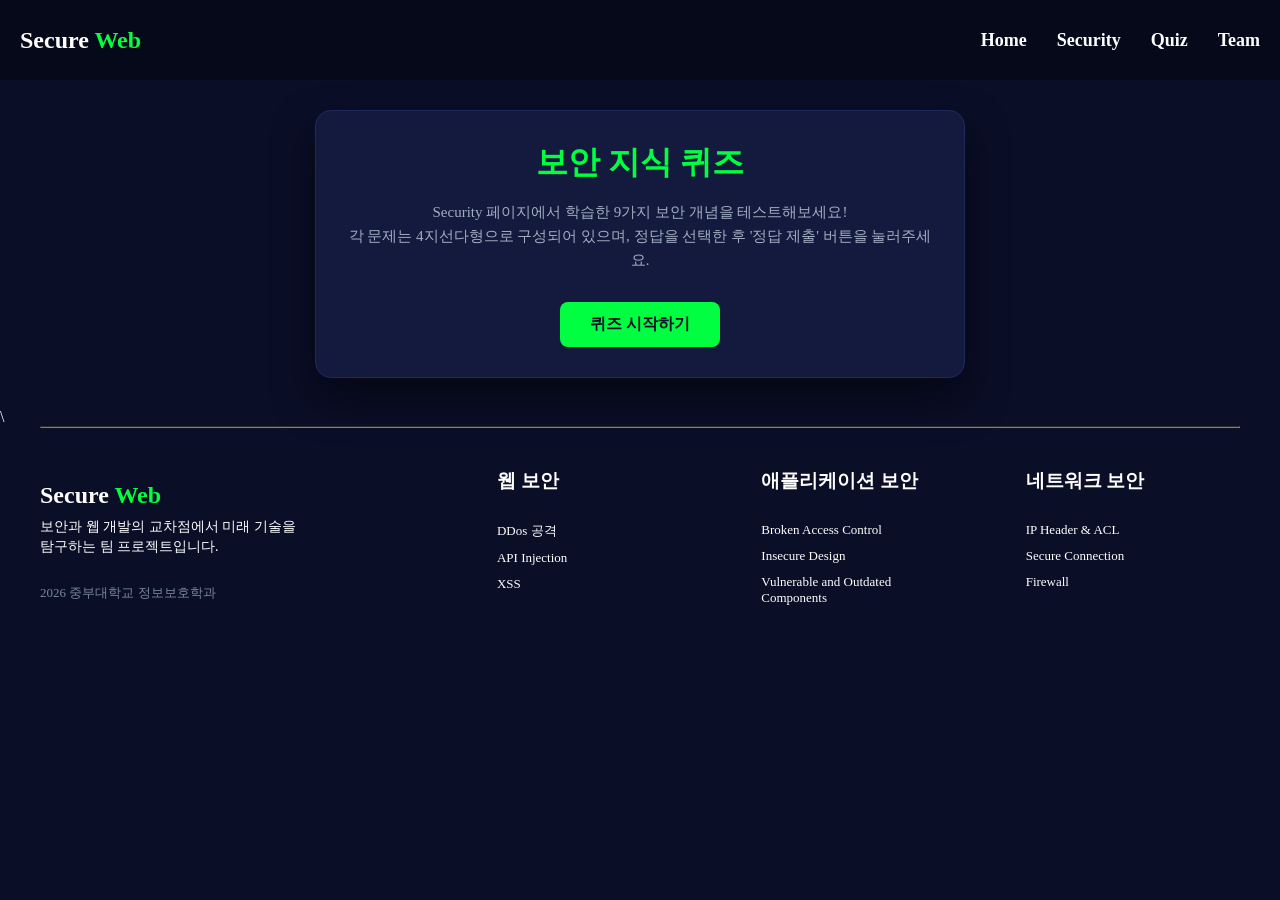
==== quiz.html @ af127404 "Add files via upload" ====
<!doctype html>
<html lang="en">
<head>
    <meta charset="UTF-8" />
    <meta name="viewport" content="width=device-width, initial-scale=1.0" />
    <title>SecureWeb | Quiz</title>
    <link rel="stylesheet" href="style.css" />
    <style>
        /* 퀴즈 본문에 최적화된 다크 테마 보조 서식 */
        .quiz-body-wrapper {
            font-family: 'Segoe UI', Tahoma, Geneva, Verdana, sans-serif;
            color: #FFFFFF;
            display: flex;
            justify-content: center;
            align-items: center;
            padding: 40px 20px;
        }

        .quiz-container {
            background-color: #131A3E;
            width: 100%;
            max-width: 650px;
            border-radius: 16px;
            padding: 30px;
            box-shadow: 0 20px 40px rgba(0, 0, 0, 0.5);
            border: 1px solid #1E295D;
        }

        @media (max-width: 480px) {
            .quiz-container { padding: 20px; }
            .quiz-main-title { font-size: 24px !important; }
            .question-text { font-size: 18px !important; }
            .option-btn { padding: 12px !important; font-size: 14px; }
        }

        .hidden { display: none !important; }

        .quiz-main-title {
            color: #00FF41;
            text-align: center;
            margin-bottom: 15px;
            font-size: 32px;
            font-weight: bold;
        }

        .description {
            text-align: center;
            color: #A0AEC0;
            margin-bottom: 30px;
            line-height: 1.6;
            font-size: 15px;
        }

        .progress-container { margin-bottom: 20px; }
        .status-text {
            display: flex;
            justify-content: space-between;
            color: #A0AEC0;
            font-size: 14px;
            margin-bottom: 8px;
        }

        .progress-bar {
            background-color: #2D3748;
            height: 8px;
            border-radius: 4px;
            overflow: hidden;
        }

        .progress-fill {
            background-color: #00FF41;
            width: 0%;
            height: 100%;
            transition: width 0.3s ease;
        }

        .question-text {
            font-size: 22px;
            margin-bottom: 25px;
            line-height: 1.4;
            color: #FFFFFF;
        }

        .options-grid {
            display: flex;
            flex-direction: column;
            gap: 12px;
            margin-bottom: 25px;
        }

        .option-btn {
            background-color: #1A234D;
            color: #FFFFFF;
            border: 1px solid #2D3748;
            padding: 16px;
            border-radius: 10px;
            text-align: left;
            font-size: 16px;
            cursor: pointer;
            display: flex;
            align-items: center;
            width: 100%;
            transition: all 0.2s;
        }

        .option-btn.selected { border-color: #00FF41; background-color: #1A3A3A; }
        .option-btn.correct { border-color: #2ECC71; background-color: rgba(46, 204, 113, 0.2); color: #2ECC71; font-weight: bold; }
        .option-btn.wrong { border-color: #E74C3C; background-color: rgba(231, 76, 60, 0.2); color: #E74C3C; }

        .feedback-box {
            padding: 15px;
            border-radius: 4px;
            margin-bottom: 20px;
            font-size: 14px;
            line-height: 1.5;
            color: #FFFFFF;
        }

        .action-container {
            display: flex;
            justify-content: flex-end;
        }

        .action-btn {
            background-color: #00FF41;
            color: #0A0E27;
            border: none;
            padding: 12px 30px;
            font-size: 16px;
            font-weight: bold;
            border-radius: 8px;
            cursor: pointer;
        }

        .action-btn:disabled {
            background-color: #4A5568;
            color: #A0AEC0;
            cursor: not-allowed;
        }

        .score-box {
            background-color: #1A234D;
            padding: 30px;
            border-radius: 12px;
            max-width: 320px;
            margin: 25px auto;
            border: 1px solid #1E295D;
            text-align: center;
        }

        .score-num {
            font-size: 48px;
            font-weight: 800;
            color: #FFFFFF;
            margin-bottom: 5px;
        }

        .badge-text {
            display: inline-block;
            margin-top: 15px;
            padding: 6px 16px;
            background-color: #0A0E27;
            border-radius: 20px;
            font-weight: bold;
            border: 1px solid #2D3748;
        }
    </style>
</head>
<body>
    <nav class="navbar">
    <div class="container">
        <button class="more" id="menuBtn" aria-label="메뉴 열기">
        <span></span><span></span><span></span>
        </button>
        <div class="logo">
        <span class="logo-def">Secure </span
        ><span class="logo-high">Web</span>
        </div>
        <ul class="nav">
        <li><a href="index.html">Home</a></li>
        <li><a href="security.html">Security</a></li>
        <li><a href="quiz.html" class="active">Quiz</a></li>
        <li><a href="team.html">Team</a></li>
        </ul>
    </div>
    </nav>
    <div class="mobile-menu" id="mobileMenu">
    <a href="index.html">Home</a>
    <a href="security.html">Security</a>
    <a href="quiz.html">Quiz</a>
    <a href="team.html">Team</a>
    </div>

    <div class="quiz-section-wrapper">
        <div class="quiz-container" style="margin: 30px auto;">
            
            <div id="start-screen">
                <div class="quiz-main-title">보안 지식 퀴즈</div>
                <p class="description">
                    Security 페이지에서 학습한 9가지 보안 개념을 테스트해보세요!<br>
                    각 문제는 4지선다형으로 구성되어 있으며, 정답을 선택한 후 '정답 제출' 버튼을 눌러주세요.<br>
                </p>
                <div style="text-align: center;">
                    <button class="action-btn" id="start-btn">퀴즈 시작하기</button>
                </div>
            </div>

            <div id="quiz-screen" class="hidden">
                <div class="progress-container">
                    <div class="status-text">
                        <span id="question-counter">문제 1 / 9</span>
                        <span id="score-counter">현재 점수: 0점</span>
                    </div>
                    <div class="progress-bar">
                        <div class="progress-fill" id="progress-fill"></div>
                    </div>
                </div>

                <div class="question-text" id="question-text">질문 내용 로딩 중...</div>
                <div class="options-grid" id="options-container"></div>
                <div id="quiz-feedback-area"></div>

                <div class="action-container">
                    <button class="action-btn" id="next-btn" disabled>정답 제출</button>
                </div>
            </div>

            <div id="result-screen" class="hidden">
                <div class="quiz-main-title" style="text-align: center;">테스트 완료!</div>
                <p class="description" style="margin-bottom: 15px; text-align: center;">학습 결과를 확인해보세요.</p>
                
                <div class="score-box">
                    <div style="color: #A0AEC0; font-size: 12px; text-transform: uppercase; letter-spacing: 1px;">정답률</div>
                    <div class="score-num" id="final-percentage">0%</div>
                    <div style="color: #A0AEC0;" id="final-count">(0 / 9 문제 맞춤)</div>
                </div>

                <div style="text-align: center;">
                    <button class="action-btn" id="restart-btn" style="background-color: transparent; border: 2px solid #00FF41; color: #00FF41;">다시 도전하기</button>
                </div>
            </div>
        </div>
    </div>

    <script>
        // 모바일 메뉴 토글
        const menuBtn = document.getElementById('menuBtn');
        const mobileMenu = document.getElementById('mobileMenu');
        if (menuBtn && mobileMenu) {
            menuBtn.onclick = function() {
                if(mobileMenu.style.display === 'flex') {
                    mobileMenu.style.display = 'none';
                } else {
                    mobileMenu.style.display = 'flex';
                }
            };
        }

        // 퀴즈 데이터
        const quizData = [
            {
                question: "1. 여러 대의 좀비 PC를 동원해 특정 서버나 웹사이트에 대량의 트래픽을 한꺼번에 보내 서비스를 마비시키는 공격은?",
                options: ["API Injection", "XSS", "DDoS 공격", "Broken Access Control"],
                answer: 2,
                explanation: "DDoS 공격은 집단적으로 트래픽을 몰아넣어 통로를 가로막고 시스템을 마비시킵니다."
            },
            {
                question: "2. API 엔드포인트를 통해 악의적인 데이터를 주입하여 서버 로직을 조작하거나 데이터베이스를 탈취하는 취약점은?",
                options: ["API Injection", "DDoS 공격", "Insecure Design", "Firewall"],
                answer: 0,
                explanation: "입력값 검증 누락 시 공격자가 데이터를 주입해 로직을 조작하는 취약점입니다."
            },
            {
                question: "3. 웹사이트에 악의적인 스크립트를 삽입하여, 방문한 사용자의 브라우저에서 쿠키 탈취 등을 유도하는 공격은?",
                options: ["DDoS 공격", "XSS", "Broken Access Control", "Firewall"],
                answer: 1,
                explanation: "XSS는 방문자의 브라우저에서 악성 코드가 실행되도록 하는 공격 방식입니다."
            },
            {
                question: "4. 사용자가 주어진 권한을 벗어나 타인의 데이터를 무단으로 열람, 수정, 삭제할 수 있게 되는 보안 취약점은?",
                options: ["Insecure Design", "Vulnerable Components", "Broken Access Control", "Secure Connection"],
                answer: 2,
                explanation: "액세스 제어가 취약하면 무단으로 데이터를 조작할 수 있는 권한 사고가 발생합니다."
            },
            {
                question: "5. 설계 단계에서 보안을 고려하지 않아, 개발 완료 후 코드를 수정해도 보안 취약점을 완벽히 방어하기 어려운 항목은?",
                options: ["Insecure Design", "XSS", "DDoS", "API Injection"],
                answer: 0,
                explanation: "설계 단계의 결함은 구현 단계에서의 수정만으로는 해결하기 어렵습니다."
            },
            {
                question: "6. 불필요한 기능이나 취약한 구버전 소프트웨어를 방치하여 발생하는 보안 위협은?",
                options: ["API Injection", "Vulnerable and Outdated Components", "Firewall", "Access Control"],
                answer: 1,
                explanation: "오래된 컴포넌트는 알려진 취약점이 많으므로 항상 최신화해야 합니다."
            },
            {
                question: "7. IP 주소를 확인하여 허락되지 않은 외부인의 접속을 네트워크 입구에서부터 막는 기술은?",
                options: ["XSS Filter", "Insecure Design", "IP Header & ACL", "TCP Session"],
                answer: 2,
                explanation: "IP 헤더 정보와 ACL 규칙을 통해 비인가 트래픽을 차단합니다."
            },
            {
                question: "8. TCP 연결 과정을 응용하여 진짜 사용자만 서버에 접속할 수 있도록 걸러내는 통로 보호 기술은?",
                options: ["Secure Connection", "API Injection", "Broken Access Control", "DDoS Attack"],
                answer: 0,
                explanation: "가짜 연결 요청을 판별하여 진짜 연결만 수립하도록 돕는 기술입니다."
            },
            {
                question: "9. 외부의 침입으로부터 내부 네트워크를 보호하기 위해 허가된 통신만 통과시키는 전통적인 경계 시스템은?",
                options: ["DDoS Filter", "Firewall", "ACL Node", "API Gateway"],
                answer: 1,
                explanation: "방화벽은 미리 정의된 보안 규칙에 따라 네트워크 트래픽을 제어합니다."
            }
        ];

        let currentIdx = 0;
        let score = 0;
        let selectedAnswer = null;
        let isSubmitted = false;

        const startScreen = document.getElementById('start-screen');
        const quizScreen = document.getElementById('quiz-screen');
        const resultScreen = document.getElementById('result-screen');
        const startBtn = document.getElementById('start-btn');
        const nextBtn = document.getElementById('next-btn');
        const restartBtn = document.getElementById('restart-btn');
        const questionCounter = document.getElementById('question-counter');
        const scoreCounter = document.getElementById('score-counter');
        const progressFill = document.getElementById('progress-fill');
        const questionText = document.getElementById('question-text');
        const optionsContainer = document.getElementById('options-container');
        const feedbackArea = document.getElementById('quiz-feedback-area');
        const finalPercentage = document.getElementById('final-percentage');
        const finalCount = document.getElementById('final-count');
        const badgeText = document.getElementById('badge-text');

        startBtn.onclick = function() { startQuiz(); };
        nextBtn.onclick = function() { handleAction(); };
        restartBtn.onclick = function() { startQuiz(); };

        function startQuiz() {
            currentIdx = 0;
            score = 0;
            selectedAnswer = null;
            isSubmitted = false;
            startScreen.className = 'hidden';
            resultScreen.className = 'hidden';
            quizScreen.className = '';
            showQuestion();
        }

        function showQuestion() {
            selectedAnswer = null;
            isSubmitted = false;
            nextBtn.innerText = "정답 제출";
            nextBtn.disabled = true;
            feedbackArea.innerHTML = "";

            const currentQuiz = quizData[currentIdx];
            questionCounter.innerText = "문제 " + (currentIdx + 1) + " / " + quizData.length;
            scoreCounter.innerText = "현재 점수: " + score + "점";
            progressFill.style.width = (((currentIdx + 1) / quizData.length) * 100) + "%";
            questionText.innerText = currentQuiz.question;

            optionsContainer.innerHTML = '';
            for (let i = 0; i < currentQuiz.options.length; i++) {
                const button = document.createElement('button');
                button.className = 'option-btn';
                // [수정] 보기 번호 제거하고 문항 텍스트만 출력
                button.innerText = currentQuiz.options[i];
                
                button.onmouseover = function() {
                    if (!isSubmitted && selectedAnswer !== i) {
                        button.style.backgroundColor = "#232F66";
                        button.style.borderColor = "#00FF41";
                    }
                };
                button.onmouseout = function() {
                    if (!isSubmitted && selectedAnswer !== i) {
                        button.style.backgroundColor = "#1A234D";
                        button.style.borderColor = "#2D3748";
                    }
                };
                button.onclick = function() { selectOption(i); };
                optionsContainer.appendChild(button);
            }
        }

        function selectOption(idx) {
            if (isSubmitted) return;
            selectedAnswer = idx;
            nextBtn.disabled = false;
            const buttons = optionsContainer.getElementsByTagName('button');
            for (let i = 0; i < buttons.length; i++) {
                if (i === idx) {
                    buttons[i].className = 'option-btn selected';
                } else {
                    buttons[i].className = 'option-btn';
                }
            }
        }

        function handleAction() {
            const currentQuiz = quizData[currentIdx];
            const buttons = optionsContainer.getElementsByTagName('button');

            if (!isSubmitted) {
                isSubmitted = true;
                
                // 버튼 상태: 정답은 초록, 오답은 빨강, 나머지는 비활성화
                for (let i = 0; i < buttons.length; i++) {
                    buttons[i].disabled = true;
                    if (i === currentQuiz.answer) {
                        buttons[i].className = 'option-btn correct';
                    } else if (i === selectedAnswer) {
                        buttons[i].className = 'option-btn wrong';
                    }
                }

                // [교재 정석] 박스 생성 및 스타일링
                const fBox = document.createElement('div');
                fBox.className = 'feedback-box';
                
                const fStrong = document.createElement('strong');
                fStrong.style.display = 'block';
                fStrong.style.marginBottom = '4px';
                
                const fSpan = document.createElement('span');
                let resultMsg = "";

                //정답 로직 판별 및 메시지/색상 제어
                if (selectedAnswer === currentQuiz.answer) {
                    score++;
                    scoreCounter.innerText = "현재 점수: " + score + "점";
                    
                    fStrong.innerText = "✅ 정답입니다!";
                    fStrong.style.color = "#00FF41";
                    fBox.style.backgroundColor = "#064e3b";
                    fBox.style.borderLeft = "4px solid #00FF41";
                    resultMsg = currentQuiz.explanation;
                } else {
                    fStrong.innerText = "❌ 오답입니다!";
                    fStrong.style.color = "#f87171";
                    fBox.style.backgroundColor = "#7f1d1d";
                    fBox.style.borderLeft = "4px solid #f87171";
                    resultMsg = "정답은 [" + currentQuiz.options[currentQuiz.answer] + "] 입니다. " + currentQuiz.explanation;
                }

                const textNode = document.createTextNode(resultMsg);
                fSpan.appendChild(textNode);
                fBox.appendChild(fStrong);
                fBox.appendChild(fSpan);
                feedbackArea.appendChild(fBox);

                if (currentIdx + 1 === quizData.length) {
                    nextBtn.innerText = "결과 보기";
                } else {
                    nextBtn.innerText = "다음 문제";
                }
            } else {
                currentIdx++;
                if (currentIdx < quizData.length) {
                    showQuestion();
                } else {
                    showResult();
                }
            }
        }

        function showResult() {
            quizScreen.className = 'hidden';
            resultScreen.className = '';
            const pct = Math.round((score / quizData.length) * 100);
            finalPercentage.innerText = pct + "%";
            finalCount.innerText = "(" + score + " / " + quizData.length + " 문제 맞춤)";
        }
    </script>
</body>
</html>
\

    <div class="bottom">
    <hr />
    <div class="bottom-content">
        <div class="bottom-left">
        <div class="bottom-title">
            <h2>Secure <span class="bottom-high">Web</span></h2>
        </div>
        <div class="bottom-ex">
            <p>
            보안과 웹 개발의 교차점에서 미래 기술을<br />탐구하는 팀
            프로젝트입니다.
            </p>
        </div>
        <br />
        <div class="bottom-secure">2026 중부대학교 정보보호학과</div>
        </div>
        <div class="bottom-topics">
        <div class="bottom-web">
            <h3>웹 보안</h3>
            <br />
            <ul>
            <li>DDos 공격</li>
            <li>API Injection</li>
            <li>XSS</li>
            </ul>
        </div>
        <div class="bottom-app">
            <h3>애플리케이션 보안</h3>
            <br />
            <ul>
            <li>Broken Access Control</li>
            <li>Insecure Design</li>
            <li>Vulnerable and Outdated Components</li>
            </ul>
        </div>
        <div class="bottom-network">
            <h3>네트워크 보안</h3>
            <br />
            <ul>
            <li>IP Header & ACL</li>
            <li>Secure Connection</li>
            <li>Firewall</li>
            </ul>
        </div>
        </div>
    </div>
    </div>
---- style.css ----
* {
  margin: 0;
  padding: 0;
  box-sizing: border-box;
}

body {
  color: white;
  background-color: #0a0e27;
  padding-top: 80px;
}

.navbar {
  color: white;
  background-color: #06091a;
  height: 80px;
  position: fixed;
  top: 0;
  left: 0;
  right: 0;
  z-index: 999;
}

.container {
  padding: 0 20px;
  display: flex;
  justify-content: space-between;
  align-items: center;
  height: 100%;
  position: relative;
}

.logo {
  font-size: x-large;
  font-weight: bold;
}

.logo-def {
  color: white;
}

.logo-high {
  color: #03ff40;
}

ul {
  list-style-type: none;
}

.nav {
  display: flex;
  flex-direction: row;
  gap: 30px;
  align-items: center;
}

.nav > li > a {
  color: white;
  text-decoration: none;
  font-size: 18px;
  font-weight: bold;
}

.nav > li > a:hover {
  text-decoration: underline;
  color: #03ff40;
}

.more {
  display: none;
  flex-direction: column;
  gap: 5px;
  cursor: pointer;
  background: none;
  border: none;
  padding: 10px;
}

.more > span {
  display: block;
  width: 25px;
  height: 2px;
  background-color: white;
  border-radius: 3px;
}

.mobile-menu {
  display: none;
  position: fixed;
  top: 80px;
  left: 0;
  right: 0;
  background-color: #06091a;
  flex-direction: column;
  z-index: 998;
  border-top: 1px solid #1a2040;
  overflow: hidden;
  max-height: 0;
  transition: max-height 0.35s ease;
}

.mobile-menu.open {
  max-height: 200px;
}

.mobile-menu a {
  display: block;
  color: white;
  text-decoration: none;
  font-size: 18px;
  font-weight: bold;
  padding: 16px 24px;
  border-bottom: 1px solid #1a2040;
  transition:
    color 0.2s,
    background 0.2s;
}

.mobile-menu a:hover {
  color: #03ff40;
  background: #0d1230;
}

.top {
  width: 100%;
  height: 100px;
}

.content {
  display: flex;
  flex-direction: row;
}

.left {
  width: 60%;
  min-height: 580px;
  display: flex;
  align-items: center;
}

.left-content {
  width: 100%;
  margin: 60px 60px 60px 80px;
}

.title {
  display: flex;
  align-items: center;
}

.title > h1 {
  font-size: 80px;
  line-height: 1.15;
}

.title-def {
  color: white;
}

.title-high {
  color: #03ff40;
}

.ex {
  margin-top: 40px;
}

.ex > p {
  color: white;
  font-size: larger;
  line-height: 1.7;
}

.right {
  width: 40%;
  display: flex;
  justify-content: center;
  align-items: center;
  min-height: 500px;
}

.right-image {
  width: 400px;
  height: 400px;
  display: flex;
  justify-content: center;
  align-items: center;
}

.right-image > img {
  width: 100%;
}

.bottom {
  width: 100%;
}

.bottom > hr {
  width: calc(100% - 80px);
  margin: 0 40px;
  border-color: gray;
}

.bottom-content {
  padding: 20px 0;
  display: flex;
  flex-direction: row;
  justify-content: space-between;
  align-items: center;
}

.bottom-left {
  display: flex;
  flex-direction: column;
  margin: 0 40px;
  width: 400px;
}

.bottom-title h2 {
  color: white;
}

.bottom-high {
  color: #03ff40;
}

.bottom-ex > p {
  color: white;
  margin: 8px 0 0;
  line-height: 1.4;
  font-size: 14px;
}

.bottom-secure {
  margin-top: 10px;
  color: lightslategray;
  font-size: 13px;
}

.bottom-topics {
  display: flex;
  flex-direction: row;
  gap: 40px;
  margin-right: 50px;
}

.bottom-topics > div {
  flex: 1;
  margin: 20px;
}

.bottom-topics h3 {
  color: white;
}

.bottom-web > ul > li,
.bottom-app > ul > li,
.bottom-network > ul > li {
  color: white;
  margin: 10px 0;
  font-size: 13px;
}

/* 팀원 소개 섹션 */
.team-intro-section {
  width: 100%;
  padding: 80px 0;
  text-align: center;
}

/* 우리 팀을 소개합니다 제목 (간격 수정됨) */
.team-title {
  margin-bottom: 60px; /* 제목과 카드 사이 넉넉한 간격 */
  font-size: 2.5rem;
  color: #ffffff;
  text-shadow: 0 0 20px rgba(3, 255, 64, 0.3);
}

/* 팀 카드 그리드 */
.team-grid {
  display: flex;
  justify-content: center;
  gap: 40px;
  flex-wrap: wrap;
  max-width: 1200px;
  margin: 0 auto;
}

/* 개별 카드 디자인 */
.team-card {
  width: 320px;
  padding: 40px 20px;
  background: rgba(255, 255, 255, 0.05);
  border: 1px solid rgba(255, 255, 255, 0.1);
  border-radius: 20px;
  transition: all 0.4s cubic-bezier(0.175, 0.885, 0.32, 1.275);
  text-align: center;
}

/* 프로필 이미지 원형 글로우 */
.team-profile-glow {
  width: 150px;
  height: 150px;
  margin: 0 auto 25px;
  border-radius: 50%;
  border: 3px solid #03ff40;
  box-shadow: 0 0 20px rgba(3, 255, 64, 0.4);
  overflow: hidden;
}

.team-profile-glow img {
  width: 100%;
  height: 100%;
  object-fit: cover;
}

.team-name {
  font-size: 1.5rem;
  margin-bottom: 8px;
  transition: 0.3s;
}

.team-role {
  color: #03ff40;
  font-weight: bold;
  margin-bottom: 5px;
  transition: 0.3s;
}

.team-univ {
  color: #cccccc;
  font-size: 14px;
  margin-bottom: 20px;
  transition: 0.3s;
}

/* 이미지 링크 버튼 영역 */
.team-links {
  display: flex;
  justify-content: center;
  gap: 20px;
  margin-top: 10px;
}

.icon-btn img {
  width: 35px;
  height: 35px;
  object-fit: contain;
  transition: all 0.3s ease;
  filter: drop-shadow(0 0 2px rgba(3, 255, 64, 0.2));
}

/* 아이콘 버튼 호버 효과 */
.icon-btn:hover img {
  transform: translateY(-5px) scale(1.1);
  filter: drop-shadow(0 0 10px rgba(3, 255, 64, 0.9));
}

/* 카드 전체 호버 효과 */
.team-card:hover {
  background-color: white !important;
  transform: translateY(-15px);
  box-shadow: 0 10px 30px rgba(0, 0, 0, 0.5);
}

.team-card:hover .team-name,
.team-card:hover .team-univ {
  color: #1a1a1a !important;
}

.team-card:hover .team-role {
  color: #02c031 !important;
}

.box-container {
  display: flex;
  flex-wrap: wrap;
  max-width: 1600px;
  width: 100%;
  gap: 40px;
  margin: 80px auto;
  padding: 0 40px;
  justify-content: center;
}

.box {
  width: 400px;
  min-height: 50px;
  height: auto;
  font-size: 14px;
  border-radius: 12px;
  background-color: black;
  padding: 40px 30px 20px 30px;
  display: flex;
  flex-direction: column;
  gap: 10px;
  align-items: center;
  overflow: visible;
}

.desc {
  display: none;
  margin: 0;
  color: grey;
}

p {
  color: grey;
  font-size: 18px;
}

.box a {
  color: white;
}

.toggle {
  color: #eaff00;
  font-size: 14px;
  cursor: pointer;
}

.category-tag1 {
  margin-left: auto;
  margin-right: -10px;
  color: #03ff40;
  font-size: 15px;
  background-color: #1a2e1a;
  padding: 4px 10px;
  border-radius: 20px;
  margin-top: -15px;
}

.category-tag2 {
  margin-left: auto;
  margin-right: -10px;
  color: #038eff;
  font-size: 15px;
  background-color: #1a1a2e;
  padding: 4px 10px;
  border-radius: 20px;
  margin-top: -15px;
}

.category-tag3 {
  margin-left: auto;
  margin-right: -10px;
  color: #ff0303;
  font-size: 15px;
  background-color: #2e1a1a;
  padding: 4px 10px;
  border-radius: 20px;
  margin-top: -15px;
}

.box-top {
  display: flex;
  justify-content: space-between;
  align-items: center;
  width: 100%;
}

.box p {
  margin-top: 25px;
  margin-bottom: 20px;
}

@media (max-width: 768px) {
  body {
    width: 100%;
    height: auto;
    padding-top: 80px;
  }

  .navbar > .container > .logo {
    position: absolute;
    left: 50%;
    transform: translateX(-50%);
  }

  .nav {
    display: none;
  }

  .more {
    display: flex;
  }

  .mobile-menu {
    display: flex;
  }

  .top {
    display: none;
  }

  .content {
    flex-direction: column;
  }

  .left {
    width: 100%;
    min-height: auto;
    order: 2;
  }

  .left-content {
    width: 100%;
    margin: 20px 20px 40px;
  }

  .title {
    justify-content: center;
    text-align: center;
  }

  .title > h1 {
    font-size: 60px;
    text-align: center;
    width: 100%;
    line-height: 1.25;
  }

  .ex > p {
    text-align: center;
    line-height: 1.5;
  }

  .right {
    width: 100%;
    order: 1;
    min-height: auto;
    overflow: hidden;
  }

  .right-image {
    width: auto;
    overflow: hidden;
    mask-image: linear-gradient(
      to bottom,
      transparent 0%,
      black 15%,
      black 80%,
      transparent 100%
    );
    -webkit-mask-image: linear-gradient(
      to bottom,
      transparent 0%,
      black 15%,
      black 80%,
      transparent 100%
    );
    display: block;
    transform: scale(1.5);
    transform-origin: center top;
  }

  .right-image > img {
    width: 100%;
    display: block;
  }

  .bottom {
    width: 100%;
    display: block;
  }

  .bottom > hr {
    width: calc(100% - 40px);
    margin: 0 20px;
  }

  .bottom-topics {
    display: none;
  }

  .bottom-left {
    width: calc(100% - 40px);
    margin: 10px 20px;
  }
  .team-grid {
    flex-direction: column;
    align-items: center;
  }
  .team-title {
    font-size: 2rem;
  }
}

/* 제목 줄바꿈 방지 */
.bottom-topics h3 {
  white-space: nowrap;
}

/* 가운데 박스 공간 확보 */
.bottom-topics > div {
  min-width: 180px;
}




/* <기말고사> 방문 시간 표시 영역 */
.visit-time {
  margin-top: 25px;
}

.visit-time p {
  color: #03ff40;
  font-size: 20px;
  font-weight: bold;
}
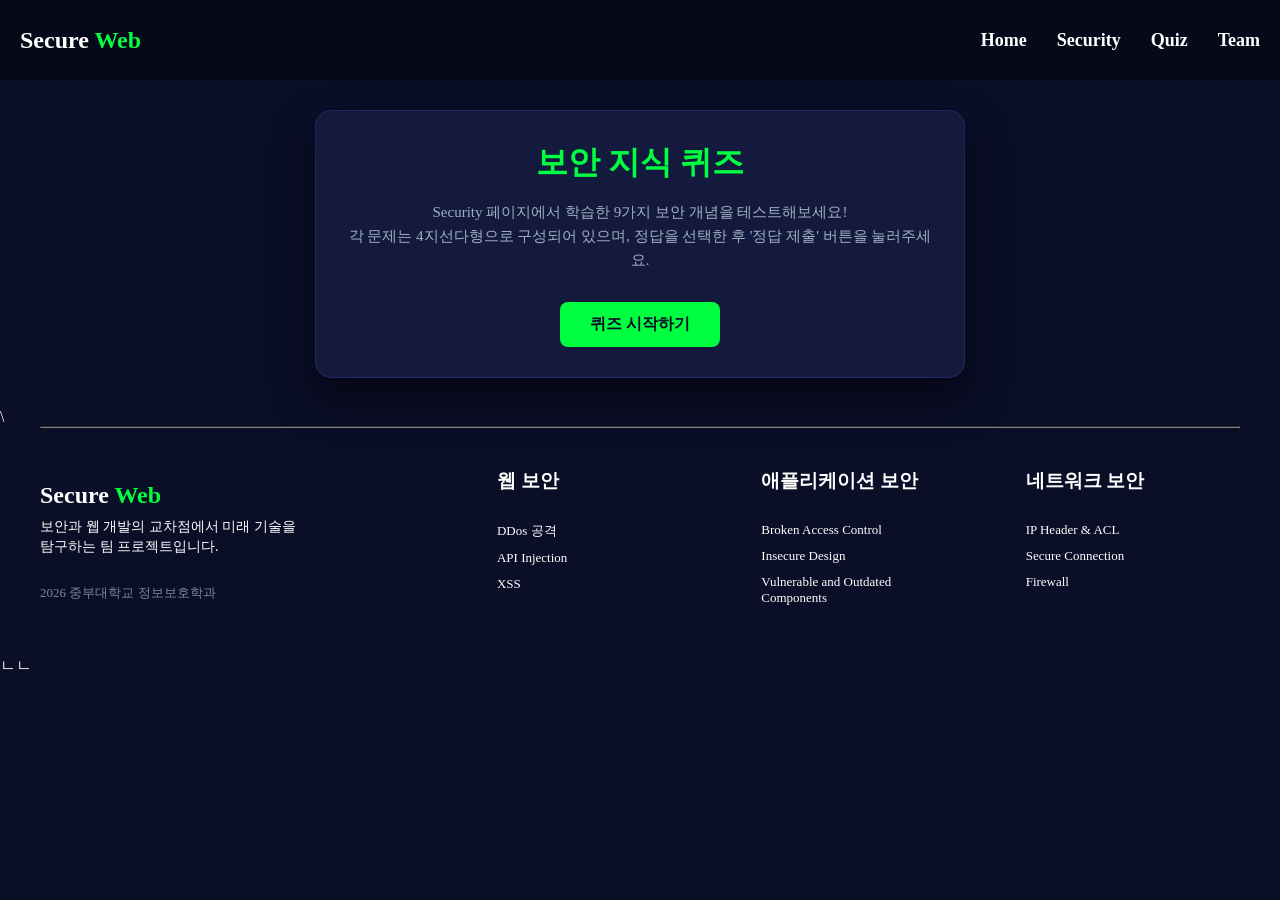
==== commit a9ae448a: "정은의 첫번째 커밋" ====
--- a/quiz.html
+++ b/quiz.html
@@ -1,529 +1,538 @@
-<!doctype html>
-<html lang="en">
-<head>
-    <meta charset="UTF-8" />
-    <meta name="viewport" content="width=device-width, initial-scale=1.0" />
-    <title>SecureWeb | Quiz</title>
-    <link rel="stylesheet" href="style.css" />
-    <style>
-        /* 퀴즈 본문에 최적화된 다크 테마 보조 서식 */
-        .quiz-body-wrapper {
-            font-family: 'Segoe UI', Tahoma, Geneva, Verdana, sans-serif;
-            color: #FFFFFF;
-            display: flex;
-            justify-content: center;
-            align-items: center;
-            padding: 40px 20px;
-        }
-
-        .quiz-container {
-            background-color: #131A3E;
-            width: 100%;
-            max-width: 650px;
-            border-radius: 16px;
-            padding: 30px;
-            box-shadow: 0 20px 40px rgba(0, 0, 0, 0.5);
-            border: 1px solid #1E295D;
-        }
-
-        @media (max-width: 480px) {
-            .quiz-container { padding: 20px; }
-            .quiz-main-title { font-size: 24px !important; }
-            .question-text { font-size: 18px !important; }
-            .option-btn { padding: 12px !important; font-size: 14px; }
-        }
-
-        .hidden { display: none !important; }
-
-        .quiz-main-title {
-            color: #00FF41;
-            text-align: center;
-            margin-bottom: 15px;
-            font-size: 32px;
-            font-weight: bold;
-        }
-
-        .description {
-            text-align: center;
-            color: #A0AEC0;
-            margin-bottom: 30px;
-            line-height: 1.6;
-            font-size: 15px;
-        }
-
-        .progress-container { margin-bottom: 20px; }
-        .status-text {
-            display: flex;
-            justify-content: space-between;
-            color: #A0AEC0;
-            font-size: 14px;
-            margin-bottom: 8px;
-        }
-
-        .progress-bar {
-            background-color: #2D3748;
-            height: 8px;
-            border-radius: 4px;
-            overflow: hidden;
-        }
-
-        .progress-fill {
-            background-color: #00FF41;
-            width: 0%;
-            height: 100%;
-            transition: width 0.3s ease;
-        }
-
-        .question-text {
-            font-size: 22px;
-            margin-bottom: 25px;
-            line-height: 1.4;
-            color: #FFFFFF;
-        }
-
-        .options-grid {
-            display: flex;
-            flex-direction: column;
-            gap: 12px;
-            margin-bottom: 25px;
-        }
-
-        .option-btn {
-            background-color: #1A234D;
-            color: #FFFFFF;
-            border: 1px solid #2D3748;
-            padding: 16px;
-            border-radius: 10px;
-            text-align: left;
-            font-size: 16px;
-            cursor: pointer;
-            display: flex;
-            align-items: center;
-            width: 100%;
-            transition: all 0.2s;
-        }
-
-        .option-btn.selected { border-color: #00FF41; background-color: #1A3A3A; }
-        .option-btn.correct { border-color: #2ECC71; background-color: rgba(46, 204, 113, 0.2); color: #2ECC71; font-weight: bold; }
-        .option-btn.wrong { border-color: #E74C3C; background-color: rgba(231, 76, 60, 0.2); color: #E74C3C; }
-
-        .feedback-box {
-            padding: 15px;
-            border-radius: 4px;
-            margin-bottom: 20px;
-            font-size: 14px;
-            line-height: 1.5;
-            color: #FFFFFF;
-        }
-
-        .action-container {
-            display: flex;
-            justify-content: flex-end;
-        }
-
-        .action-btn {
-            background-color: #00FF41;
-            color: #0A0E27;
-            border: none;
-            padding: 12px 30px;
-            font-size: 16px;
-            font-weight: bold;
-            border-radius: 8px;
-            cursor: pointer;
-        }
-
-        .action-btn:disabled {
-            background-color: #4A5568;
-            color: #A0AEC0;
-            cursor: not-allowed;
-        }
-
-        .score-box {
-            background-color: #1A234D;
-            padding: 30px;
-            border-radius: 12px;
-            max-width: 320px;
-            margin: 25px auto;
-            border: 1px solid #1E295D;
-            text-align: center;
-        }
-
-        .score-num {
-            font-size: 48px;
-            font-weight: 800;
-            color: #FFFFFF;
-            margin-bottom: 5px;
-        }
-
-        .badge-text {
-            display: inline-block;
-            margin-top: 15px;
-            padding: 6px 16px;
-            background-color: #0A0E27;
-            border-radius: 20px;
-            font-weight: bold;
-            border: 1px solid #2D3748;
-        }
-    </style>
-</head>
-<body>
-    <nav class="navbar">
-    <div class="container">
-        <button class="more" id="menuBtn" aria-label="메뉴 열기">
-        <span></span><span></span><span></span>
-        </button>
-        <div class="logo">
-        <span class="logo-def">Secure </span
-        ><span class="logo-high">Web</span>
-        </div>
-        <ul class="nav">
-        <li><a href="index.html">Home</a></li>
-        <li><a href="security.html">Security</a></li>
-        <li><a href="quiz.html" class="active">Quiz</a></li>
-        <li><a href="team.html">Team</a></li>
-        </ul>
-    </div>
-    </nav>
-    <div class="mobile-menu" id="mobileMenu">
-    <a href="index.html">Home</a>
-    <a href="security.html">Security</a>
-    <a href="quiz.html">Quiz</a>
-    <a href="team.html">Team</a>
-    </div>
-
-    <div class="quiz-section-wrapper">
-        <div class="quiz-container" style="margin: 30px auto;">
-            
-            <div id="start-screen">
-                <div class="quiz-main-title">보안 지식 퀴즈</div>
-                <p class="description">
-                    Security 페이지에서 학습한 9가지 보안 개념을 테스트해보세요!<br>
-                    각 문제는 4지선다형으로 구성되어 있으며, 정답을 선택한 후 '정답 제출' 버튼을 눌러주세요.<br>
-                </p>
-                <div style="text-align: center;">
-                    <button class="action-btn" id="start-btn">퀴즈 시작하기</button>
-                </div>
-            </div>
-
-            <div id="quiz-screen" class="hidden">
-                <div class="progress-container">
-                    <div class="status-text">
-                        <span id="question-counter">문제 1 / 9</span>
-                        <span id="score-counter">현재 점수: 0점</span>
-                    </div>
-                    <div class="progress-bar">
-                        <div class="progress-fill" id="progress-fill"></div>
-                    </div>
-                </div>
-
-                <div class="question-text" id="question-text">질문 내용 로딩 중...</div>
-                <div class="options-grid" id="options-container"></div>
-                <div id="quiz-feedback-area"></div>
-
-                <div class="action-container">
-                    <button class="action-btn" id="next-btn" disabled>정답 제출</button>
-                </div>
-            </div>
-
-            <div id="result-screen" class="hidden">
-                <div class="quiz-main-title" style="text-align: center;">테스트 완료!</div>
-                <p class="description" style="margin-bottom: 15px; text-align: center;">학습 결과를 확인해보세요.</p>
-                
-                <div class="score-box">
-                    <div style="color: #A0AEC0; font-size: 12px; text-transform: uppercase; letter-spacing: 1px;">정답률</div>
-                    <div class="score-num" id="final-percentage">0%</div>
-                    <div style="color: #A0AEC0;" id="final-count">(0 / 9 문제 맞춤)</div>
-                </div>
-
-                <div style="text-align: center;">
-                    <button class="action-btn" id="restart-btn" style="background-color: transparent; border: 2px solid #00FF41; color: #00FF41;">다시 도전하기</button>
-                </div>
-            </div>
-        </div>
-    </div>
-
-    <script>
-        // 모바일 메뉴 토글
-        const menuBtn = document.getElementById('menuBtn');
-        const mobileMenu = document.getElementById('mobileMenu');
-        if (menuBtn && mobileMenu) {
-            menuBtn.onclick = function() {
-                if(mobileMenu.style.display === 'flex') {
-                    mobileMenu.style.display = 'none';
-                } else {
-                    mobileMenu.style.display = 'flex';
-                }
-            };
-        }
-
-        // 퀴즈 데이터
-        const quizData = [
-            {
-                question: "1. 여러 대의 좀비 PC를 동원해 특정 서버나 웹사이트에 대량의 트래픽을 한꺼번에 보내 서비스를 마비시키는 공격은?",
-                options: ["API Injection", "XSS", "DDoS 공격", "Broken Access Control"],
-                answer: 2,
-                explanation: "DDoS 공격은 집단적으로 트래픽을 몰아넣어 통로를 가로막고 시스템을 마비시킵니다."
-            },
-            {
-                question: "2. API 엔드포인트를 통해 악의적인 데이터를 주입하여 서버 로직을 조작하거나 데이터베이스를 탈취하는 취약점은?",
-                options: ["API Injection", "DDoS 공격", "Insecure Design", "Firewall"],
-                answer: 0,
-                explanation: "입력값 검증 누락 시 공격자가 데이터를 주입해 로직을 조작하는 취약점입니다."
-            },
-            {
-                question: "3. 웹사이트에 악의적인 스크립트를 삽입하여, 방문한 사용자의 브라우저에서 쿠키 탈취 등을 유도하는 공격은?",
-                options: ["DDoS 공격", "XSS", "Broken Access Control", "Firewall"],
-                answer: 1,
-                explanation: "XSS는 방문자의 브라우저에서 악성 코드가 실행되도록 하는 공격 방식입니다."
-            },
-            {
-                question: "4. 사용자가 주어진 권한을 벗어나 타인의 데이터를 무단으로 열람, 수정, 삭제할 수 있게 되는 보안 취약점은?",
-                options: ["Insecure Design", "Vulnerable Components", "Broken Access Control", "Secure Connection"],
-                answer: 2,
-                explanation: "액세스 제어가 취약하면 무단으로 데이터를 조작할 수 있는 권한 사고가 발생합니다."
-            },
-            {
-                question: "5. 설계 단계에서 보안을 고려하지 않아, 개발 완료 후 코드를 수정해도 보안 취약점을 완벽히 방어하기 어려운 항목은?",
-                options: ["Insecure Design", "XSS", "DDoS", "API Injection"],
-                answer: 0,
-                explanation: "설계 단계의 결함은 구현 단계에서의 수정만으로는 해결하기 어렵습니다."
-            },
-            {
-                question: "6. 불필요한 기능이나 취약한 구버전 소프트웨어를 방치하여 발생하는 보안 위협은?",
-                options: ["API Injection", "Vulnerable and Outdated Components", "Firewall", "Access Control"],
-                answer: 1,
-                explanation: "오래된 컴포넌트는 알려진 취약점이 많으므로 항상 최신화해야 합니다."
-            },
-            {
-                question: "7. IP 주소를 확인하여 허락되지 않은 외부인의 접속을 네트워크 입구에서부터 막는 기술은?",
-                options: ["XSS Filter", "Insecure Design", "IP Header & ACL", "TCP Session"],
-                answer: 2,
-                explanation: "IP 헤더 정보와 ACL 규칙을 통해 비인가 트래픽을 차단합니다."
-            },
-            {
-                question: "8. TCP 연결 과정을 응용하여 진짜 사용자만 서버에 접속할 수 있도록 걸러내는 통로 보호 기술은?",
-                options: ["Secure Connection", "API Injection", "Broken Access Control", "DDoS Attack"],
-                answer: 0,
-                explanation: "가짜 연결 요청을 판별하여 진짜 연결만 수립하도록 돕는 기술입니다."
-            },
-            {
-                question: "9. 외부의 침입으로부터 내부 네트워크를 보호하기 위해 허가된 통신만 통과시키는 전통적인 경계 시스템은?",
-                options: ["DDoS Filter", "Firewall", "ACL Node", "API Gateway"],
-                answer: 1,
-                explanation: "방화벽은 미리 정의된 보안 규칙에 따라 네트워크 트래픽을 제어합니다."
-            }
-        ];
-
-        let currentIdx = 0;
-        let score = 0;
-        let selectedAnswer = null;
-        let isSubmitted = false;
-
-        const startScreen = document.getElementById('start-screen');
-        const quizScreen = document.getElementById('quiz-screen');
-        const resultScreen = document.getElementById('result-screen');
-        const startBtn = document.getElementById('start-btn');
-        const nextBtn = document.getElementById('next-btn');
-        const restartBtn = document.getElementById('restart-btn');
-        const questionCounter = document.getElementById('question-counter');
-        const scoreCounter = document.getElementById('score-counter');
-        const progressFill = document.getElementById('progress-fill');
-        const questionText = document.getElementById('question-text');
-        const optionsContainer = document.getElementById('options-container');
-        const feedbackArea = document.getElementById('quiz-feedback-area');
-        const finalPercentage = document.getElementById('final-percentage');
-        const finalCount = document.getElementById('final-count');
-        const badgeText = document.getElementById('badge-text');
-
-        startBtn.onclick = function() { startQuiz(); };
-        nextBtn.onclick = function() { handleAction(); };
-        restartBtn.onclick = function() { startQuiz(); };
-
-        function startQuiz() {
-            currentIdx = 0;
-            score = 0;
-            selectedAnswer = null;
-            isSubmitted = false;
-            startScreen.className = 'hidden';
-            resultScreen.className = 'hidden';
-            quizScreen.className = '';
-            showQuestion();
-        }
-
-        function showQuestion() {
-            selectedAnswer = null;
-            isSubmitted = false;
-            nextBtn.innerText = "정답 제출";
-            nextBtn.disabled = true;
-            feedbackArea.innerHTML = "";
-
-            const currentQuiz = quizData[currentIdx];
-            questionCounter.innerText = "문제 " + (currentIdx + 1) + " / " + quizData.length;
-            scoreCounter.innerText = "현재 점수: " + score + "점";
-            progressFill.style.width = (((currentIdx + 1) / quizData.length) * 100) + "%";
-            questionText.innerText = currentQuiz.question;
-
-            optionsContainer.innerHTML = '';
-            for (let i = 0; i < currentQuiz.options.length; i++) {
-                const button = document.createElement('button');
-                button.className = 'option-btn';
-                // [수정] 보기 번호 제거하고 문항 텍스트만 출력
-                button.innerText = currentQuiz.options[i];
-                
-                button.onmouseover = function() {
-                    if (!isSubmitted && selectedAnswer !== i) {
-                        button.style.backgroundColor = "#232F66";
-                        button.style.borderColor = "#00FF41";
-                    }
-                };
-                button.onmouseout = function() {
-                    if (!isSubmitted && selectedAnswer !== i) {
-                        button.style.backgroundColor = "#1A234D";
-                        button.style.borderColor = "#2D3748";
-                    }
-                };
-                button.onclick = function() { selectOption(i); };
-                optionsContainer.appendChild(button);
-            }
-        }
-
-        function selectOption(idx) {
-            if (isSubmitted) return;
-            selectedAnswer = idx;
-            nextBtn.disabled = false;
-            const buttons = optionsContainer.getElementsByTagName('button');
-            for (let i = 0; i < buttons.length; i++) {
-                if (i === idx) {
-                    buttons[i].className = 'option-btn selected';
-                } else {
-                    buttons[i].className = 'option-btn';
-                }
-            }
-        }
-
-        function handleAction() {
-            const currentQuiz = quizData[currentIdx];
-            const buttons = optionsContainer.getElementsByTagName('button');
-
-            if (!isSubmitted) {
-                isSubmitted = true;
-                
-                // 버튼 상태: 정답은 초록, 오답은 빨강, 나머지는 비활성화
-                for (let i = 0; i < buttons.length; i++) {
-                    buttons[i].disabled = true;
-                    if (i === currentQuiz.answer) {
-                        buttons[i].className = 'option-btn correct';
-                    } else if (i === selectedAnswer) {
-                        buttons[i].className = 'option-btn wrong';
-                    }
-                }
-
-                // [교재 정석] 박스 생성 및 스타일링
-                const fBox = document.createElement('div');
-                fBox.className = 'feedback-box';
-                
-                const fStrong = document.createElement('strong');
-                fStrong.style.display = 'block';
-                fStrong.style.marginBottom = '4px';
-                
-                const fSpan = document.createElement('span');
-                let resultMsg = "";
-
-                //정답 로직 판별 및 메시지/색상 제어
-                if (selectedAnswer === currentQuiz.answer) {
-                    score++;
-                    scoreCounter.innerText = "현재 점수: " + score + "점";
-                    
-                    fStrong.innerText = "✅ 정답입니다!";
-                    fStrong.style.color = "#00FF41";
-                    fBox.style.backgroundColor = "#064e3b";
-                    fBox.style.borderLeft = "4px solid #00FF41";
-                    resultMsg = currentQuiz.explanation;
-                } else {
-                    fStrong.innerText = "❌ 오답입니다!";
-                    fStrong.style.color = "#f87171";
-                    fBox.style.backgroundColor = "#7f1d1d";
-                    fBox.style.borderLeft = "4px solid #f87171";
-                    resultMsg = "정답은 [" + currentQuiz.options[currentQuiz.answer] + "] 입니다. " + currentQuiz.explanation;
-                }
-
-                const textNode = document.createTextNode(resultMsg);
-                fSpan.appendChild(textNode);
-                fBox.appendChild(fStrong);
-                fBox.appendChild(fSpan);
-                feedbackArea.appendChild(fBox);
-
-                if (currentIdx + 1 === quizData.length) {
-                    nextBtn.innerText = "결과 보기";
-                } else {
-                    nextBtn.innerText = "다음 문제";
-                }
-            } else {
-                currentIdx++;
-                if (currentIdx < quizData.length) {
-                    showQuestion();
-                } else {
-                    showResult();
-                }
-            }
-        }
-
-        function showResult() {
-            quizScreen.className = 'hidden';
-            resultScreen.className = '';
-            const pct = Math.round((score / quizData.length) * 100);
-            finalPercentage.innerText = pct + "%";
-            finalCount.innerText = "(" + score + " / " + quizData.length + " 문제 맞춤)";
-        }
-    </script>
-</body>
-</html>
-\
-
-    <div class="bottom">
-    <hr />
-    <div class="bottom-content">
-        <div class="bottom-left">
-        <div class="bottom-title">
-            <h2>Secure <span class="bottom-high">Web</span></h2>
-        </div>
-        <div class="bottom-ex">
-            <p>
-            보안과 웹 개발의 교차점에서 미래 기술을<br />탐구하는 팀
-            프로젝트입니다.
-            </p>
-        </div>
-        <br />
-        <div class="bottom-secure">2026 중부대학교 정보보호학과</div>
-        </div>
-        <div class="bottom-topics">
-        <div class="bottom-web">
-            <h3>웹 보안</h3>
-            <br />
-            <ul>
-            <li>DDos 공격</li>
-            <li>API Injection</li>
-            <li>XSS</li>
-            </ul>
-        </div>
-        <div class="bottom-app">
-            <h3>애플리케이션 보안</h3>
-            <br />
-            <ul>
-            <li>Broken Access Control</li>
-            <li>Insecure Design</li>
-            <li>Vulnerable and Outdated Components</li>
-            </ul>
-        </div>
-        <div class="bottom-network">
-            <h3>네트워크 보안</h3>
-            <br />
-            <ul>
-            <li>IP Header & ACL</li>
-            <li>Secure Connection</li>
-            <li>Firewall</li>
-            </ul>
-        </div>
-        </div>
-    </div>
-    </div>+<!doctype html>
+<html lang="en">
+  <head>
+    <meta charset="UTF-8" />
+    <meta name="viewport" content="width=device-width, initial-scale=1.0" />
+    <title>SecureWeb | Quiz</title>
+    <link rel="stylesheet" href="style.css" />
+    <style>
+        /* 퀴즈 본문에 최적화된 다크 테마 보조 서식 */
+        .quiz-body-wrapper {
+            font-family: 'Segoe UI', Tahoma, Geneva, Verdana, sans-serif;
+            color: #FFFFFF;
+            display: flex;
+            justify-content: center;
+            align-items: center;
+            padding: 40px 20px;
+        }
+
+        .quiz-container {
+            background-color: #131A3E;
+            width: 100%;
+            max-width: 650px;
+            border-radius: 16px;
+            padding: 30px;
+            box-shadow: 0 20px 40px rgba(0, 0, 0, 0.5);
+            border: 1px solid #1E295D;
+        }
+
+        @media (max-width: 480px) {
+            .quiz-container { padding: 20px; }
+            .quiz-main-title { font-size: 24px !important; }
+            .question-text { font-size: 18px !important; }
+            .option-btn { padding: 12px !important; font-size: 14px; }
+        }
+
+        .hidden { display: none !important; }
+
+        .quiz-main-title {
+            color: #00FF41;
+            text-align: center;
+            margin-bottom: 15px;
+            font-size: 32px;
+            font-weight: bold;
+        }
+
+        .description {
+            text-align: center;
+            color: #A0AEC0;
+            margin-bottom: 30px;
+            line-height: 1.6;
+            font-size: 15px;
+        }
+
+        .progress-container { margin-bottom: 20px; }
+        .status-text {
+            display: flex;
+            justify-content: space-between;
+            color: #A0AEC0;
+            font-size: 14px;
+            margin-bottom: 8px;
+        }
+
+        .progress-bar {
+            background-color: #2D3748;
+            height: 8px;
+            border-radius: 4px;
+            overflow: hidden;
+        }
+
+        .progress-fill {
+            background-color: #00FF41;
+            width: 0%;
+            height: 100%;
+            transition: width 0.3s ease;
+        }
+
+        .question-text {
+            font-size: 22px;
+            margin-bottom: 25px;
+            line-height: 1.4;
+            color: #FFFFFF;
+        }
+
+        .options-grid {
+            display: flex;
+            flex-direction: column;
+            gap: 12px;
+            margin-bottom: 25px;
+        }
+
+        .option-btn {
+            background-color: #1A234D;
+            color: #FFFFFF;
+            border: 1px solid #2D3748;
+            padding: 16px;
+            border-radius: 10px;
+            text-align: left;
+            font-size: 16px;
+            cursor: pointer;
+            display: flex;
+            align-items: center;
+            width: 100%;
+            transition: all 0.2s;
+        }
+
+        .option-btn.selected { border-color: #00FF41; background-color: #1A3A3A; }
+        .option-btn.correct { border-color: #2ECC71; background-color: rgba(46, 204, 113, 0.2); color: #2ECC71; font-weight: bold; }
+        .option-btn.wrong { border-color: #E74C3C; background-color: rgba(231, 76, 60, 0.2); color: #E74C3C; }
+
+        .feedback-box {
+            padding: 15px;
+            border-radius: 4px;
+            margin-bottom: 20px;
+            font-size: 14px;
+            line-height: 1.5;
+            color: #FFFFFF;
+        }
+
+        .action-container {
+            display: flex;
+            justify-content: flex-end;
+        }
+
+        .action-btn {
+            background-color: #00FF41;
+            color: #0A0E27;
+            border: none;
+            padding: 12px 30px;
+            font-size: 16px;
+            font-weight: bold;
+            border-radius: 8px;
+            cursor: pointer;
+        }
+
+        .action-btn:disabled {
+            background-color: #4A5568;
+            color: #A0AEC0;
+            cursor: not-allowed;
+        }
+
+        .score-box {
+            background-color: #1A234D;
+            padding: 30px;
+            border-radius: 12px;
+            max-width: 320px;
+            margin: 25px auto;
+            border: 1px solid #1E295D;
+            text-align: center;
+        }
+
+        .score-num {
+            font-size: 48px;
+            font-weight: 800;
+            color: #FFFFFF;
+            margin-bottom: 5px;
+        }
+
+        .badge-text {
+            display: inline-block;
+            margin-top: 15px;
+            padding: 6px 16px;
+            background-color: #0A0E27;
+            border-radius: 20px;
+            font-weight: bold;
+            border: 1px solid #2D3748;
+        }
+    </style>
+  </head>
+  <body>
+    <nav class="navbar">
+      <div class="container">
+        <button class="more" id="menuBtn" aria-label="메뉴 열기">
+          <span></span><span></span><span></span>
+        </button>
+        <div class="logo">
+          <span class="logo-def">Secure </span
+          ><span class="logo-high">Web</span>
+        </div>
+        <ul class="nav">
+          <li><a href="index.html">Home</a></li>
+          <li><a href="security.html">Security</a></li>
+          <li><a href="quiz.html" class="active">Quiz</a></li>
+          <li><a href="team.html">Team</a></li>
+        </ul>
+      </div>
+    </nav>
+    <div class="mobile-menu" id="mobileMenu">
+      <a href="index.html">Home</a>
+      <a href="security.html">Security</a>
+      <a href="quiz.html">Quiz</a>
+      <a href="team.html">Team</a>
+    </div>
+
+    <div class="quiz-section-wrapper">
+        <div class="quiz-container" style="margin: 30px auto;">
+            
+            <div id="start-screen">
+                <div class="quiz-main-title">보안 지식 퀴즈</div>
+                <p class="description">
+                    Security 페이지에서 학습한 9가지 보안 개념을 테스트해보세요!<br>
+                    각 문제는 4지선다형으로 구성되어 있으며, 정답을 선택한 후 '정답 제출' 버튼을 눌러주세요.<br>
+                </p>
+                <div style="text-align: center;">
+                    <button class="action-btn" id="start-btn">퀴즈 시작하기</button>
+                </div>
+            </div>
+
+            <div id="quiz-screen" class="hidden">
+                <div class="progress-container">
+                    <div class="status-text">
+                        <span id="question-counter">문제 1 / 9</span>
+                        <span id="score-counter">현재 점수: 0점</span>
+                    </div>
+                    <div class="progress-bar">
+                        <div class="progress-fill" id="progress-fill"></div>
+                    </div>
+                </div>
+
+                <div class="question-text" id="question-text">질문 내용 로딩 중...</div>
+                <div class="options-grid" id="options-container"></div>
+                <div id="quiz-feedback-area"></div>
+
+                <div class="action-container">
+                    <button class="action-btn" id="next-btn" disabled>정답 제출</button>
+                </div>
+            </div>
+
+            <div id="result-screen" class="hidden">
+                <div class="quiz-main-title" style="text-align: center;">테스트 완료!</div>
+                <p class="description" style="margin-bottom: 15px; text-align: center;">학습 결과를 확인해보세요.</p>
+                
+                <div class="score-box">
+                    <div style="color: #A0AEC0; font-size: 12px; text-transform: uppercase; letter-spacing: 1px;">최종 점수</div>
+                    <div class="score-num" id="final-percentage">0%</div>
+                    <div style="color: #A0AEC0;" id="final-count">(0 / 9 문제 맞춤)</div>
+                    <div class="badge-text" id="badge-text">등급: -</div>
+                </div>
+
+                <div style="text-align: center;">
+                    <button class="action-btn" id="restart-btn" style="background-color: transparent; border: 2px solid #00FF41; color: #00FF41;">다시 도전하기</button>
+                </div>
+            </div>
+        </div>
+    </div>
+
+    <script>
+        // 모바일 메뉴 토글
+        const menuBtn = document.getElementById('menuBtn');
+        const mobileMenu = document.getElementById('mobileMenu');
+        if (menuBtn && mobileMenu) {
+            menuBtn.onclick = function() {
+                if(mobileMenu.style.display === 'flex') {
+                    mobileMenu.style.display = 'none';
+                } else {
+                    mobileMenu.style.display = 'flex';
+                }
+            };
+        }
+
+        // 퀴즈 데이터
+        const quizData = [
+            {
+                question: "1. 여러 대의 좀비 PC를 동원해 특정 서버나 웹사이트에 대량의 트래픽을 한꺼번에 보내 서비스를 마비시키는 공격은?",
+                options: ["API Injection", "XSS", "DDoS", "Broken Access Control"],
+                answer: 2,
+                explanation: "DDoS 공격은 집단적으로 트래픽을 몰아넣어 통로를 가로막고 시스템을 마비시킵니다."
+            },
+            {
+                question: "2. API 엔드포인트를 통해 악의적인 데이터를 주입하여 서버 로직을 조작하거나 데이터베이스를 탈취하는 취약점은?",
+                options: ["API Injection", "DDoS", "Insecure Design", "Firewall"],
+                answer: 0,
+                explanation: "입력값 검증 누락 시 공격자가 데이터를 주입해 로직을 조작하는 취약점입니다."
+            },
+            {
+                question: "3. 웹사이트에 악의적인 스크립트를 삽입하여, 방문한 사용자의 브라우저에서 쿠키 탈취 등을 유도하는 공격은?",
+                options: ["DDoS", "XSS", "Broken Access Control", "Firewall"],
+                answer: 1,
+                explanation: "XSS는 방문자의 브라우저에서 악성 코드가 실행되도록 하는 공격 방식입니다."
+            },
+            {
+                question: "4. 사용자가 주어진 권한을 벗어나 타인의 데이터를 무단으로 열람, 수정, 삭제할 수 있게 되는 보안 취약점은?",
+                options: ["Insecure Design", "Vulnerable Components", "Broken Access Control", "Secure Connection"],
+                answer: 2,
+                explanation: "액세스 제어가 취약하면 무단으로 데이터를 조작할 수 있는 권한 사고가 발생합니다."
+            },
+            {
+                question: "5. 설계 단계에서 보안을 고려하지 않아, 개발 완료 후 코드를 수정해도 보안 취약점을 완벽히 방어하기 어려운 항목은?",
+                options: ["Insecure Design", "XSS", "DDoS", "API Injection"],
+                answer: 0,
+                explanation: "설계 단계의 결함은 구현 단계에서의 수정만으로는 해결하기 어렵습니다."
+            },
+            {
+                question: "6. 불필요한 기능이나 취약한 구버전 소프트웨어를 방치하여 발생하는 보안 위협은?",
+                options: ["API Injection", "Vulnerable and Outdated Components", "Firewall", "Access Control"],
+                answer: 1,
+                explanation: "오래된 컴포넌트는 알려진 취약점이 많으므로 항상 최신화해야 합니다."
+            },
+            {
+                question: "7. IP 주소를 확인하여 허락되지 않은 외부인의 접속을 네트워크 입구에서부터 막는 기술은?",
+                options: ["XSS Filter", "Insecure Design", "IP Header & ACL", "TCP Session"],
+                answer: 2,
+                explanation: "IP 헤더 정보와 ACL 규칙을 통해 비인가 트래픽을 차단합니다."
+            },
+            {
+                question: "8. TCP 연결 과정을 응용하여 진짜 사용자만 서버에 접속할 수 있도록 걸러내는 통로 보호 기술은?",
+                options: ["Secure Connection", "API Injection", "Broken Access Control", "DDoS Attack"],
+                answer: 0,
+                explanation: "가짜 연결 요청을 판별하여 진짜 연결만 수립하도록 돕는 기술입니다."
+            },
+            {
+                question: "9. 외부의 침입으로부터 내부 네트워크를 보호하기 위해 허가된 통신만 통과시키는 전통적인 경계 시스템은?",
+                options: ["DDoS Filter", "Firewall", "ACL Node", "API Gateway"],
+                answer: 1,
+                explanation: "방화벽은 미리 정의된 보안 규칙에 따라 네트워크 트래픽을 제어합니다."
+            }
+        ];
+
+        let currentIdx = 0;
+        let score = 0;
+        let selectedAnswer = null;
+        let isSubmitted = false;
+
+        const startScreen = document.getElementById('start-screen');
+        const quizScreen = document.getElementById('quiz-screen');
+        const resultScreen = document.getElementById('result-screen');
+        const startBtn = document.getElementById('start-btn');
+        const nextBtn = document.getElementById('next-btn');
+        const restartBtn = document.getElementById('restart-btn');
+        const questionCounter = document.getElementById('question-counter');
+        const scoreCounter = document.getElementById('score-counter');
+        const progressFill = document.getElementById('progress-fill');
+        const questionText = document.getElementById('question-text');
+        const optionsContainer = document.getElementById('options-container');
+        const feedbackArea = document.getElementById('quiz-feedback-area');
+        const finalPercentage = document.getElementById('final-percentage');
+        const finalCount = document.getElementById('final-count');
+        const badgeText = document.getElementById('badge-text');
+
+        startBtn.onclick = function() { startQuiz(); };
+        nextBtn.onclick = function() { handleAction(); };
+        restartBtn.onclick = function() { startQuiz(); };
+
+        function startQuiz() {
+            currentIdx = 0;
+            score = 0;
+            selectedAnswer = null;
+            isSubmitted = false;
+            startScreen.className = 'hidden';
+            resultScreen.className = 'hidden';
+            quizScreen.className = '';
+            showQuestion();
+        }
+
+        function showQuestion() {
+            selectedAnswer = null;
+            isSubmitted = false;
+            nextBtn.innerText = "정답 제출";
+            nextBtn.disabled = true;
+            feedbackArea.innerHTML = "";
+
+            const currentQuiz = quizData[currentIdx];
+            questionCounter.innerText = "문제 " + (currentIdx + 1) + " / " + quizData.length;
+            scoreCounter.innerText = "현재 점수: " + score + "점";
+            progressFill.style.width = (((currentIdx + 1) / quizData.length) * 100) + "%";
+            questionText.innerText = currentQuiz.question;
+
+            optionsContainer.innerHTML = '';
+            for (let i = 0; i < currentQuiz.options.length; i++) {
+                const button = document.createElement('button');
+                button.className = 'option-btn';
+                // [수정] 보기 번호 제거하고 문항 텍스트만 출력
+                button.innerText = currentQuiz.options[i];
+                
+                button.onmouseover = function() {
+                    if (!isSubmitted && selectedAnswer !== i) {
+                        button.style.backgroundColor = "#232F66";
+                        button.style.borderColor = "#00FF41";
+                    }
+                };
+                button.onmouseout = function() {
+                    if (!isSubmitted && selectedAnswer !== i) {
+                        button.style.backgroundColor = "#1A234D";
+                        button.style.borderColor = "#2D3748";
+                    }
+                };
+                button.onclick = function() { selectOption(i); };
+                optionsContainer.appendChild(button);
+            }
+        }
+
+        function selectOption(idx) {
+            if (isSubmitted) return;
+            selectedAnswer = idx;
+            nextBtn.disabled = false;
+            const buttons = optionsContainer.getElementsByTagName('button');
+            for (let i = 0; i < buttons.length; i++) {
+                if (i === idx) {
+                    buttons[i].className = 'option-btn selected';
+                } else {
+                    buttons[i].className = 'option-btn';
+                }
+            }
+        }
+
+        function handleAction() {
+            const currentQuiz = quizData[currentIdx];
+            const buttons = optionsContainer.getElementsByTagName('button');
+
+            if (!isSubmitted) {
+                isSubmitted = true;
+                
+                // 버튼 상태: 정답은 초록, 오답은 빨강, 나머지는 비활성화
+                for (let i = 0; i < buttons.length; i++) {
+                    buttons[i].disabled = true;
+                    if (i === currentQuiz.answer) {
+                        buttons[i].className = 'option-btn correct';
+                    } else if (i === selectedAnswer) {
+                        buttons[i].className = 'option-btn wrong';
+                    }
+                }
+
+                // [교재 정석] 박스 생성 및 스타일링
+                const fBox = document.createElement('div');
+                fBox.className = 'feedback-box';
+                
+                const fStrong = document.createElement('strong');
+                fStrong.style.display = 'block';
+                fStrong.style.marginBottom = '4px';
+                
+                const fSpan = document.createElement('span');
+                let resultMsg = "";
+
+                //정답 로직 판별 및 메시지/색상 제어
+                if (selectedAnswer === currentQuiz.answer) {
+                    score++;
+                    scoreCounter.innerText = "현재 점수: " + score + "점";
+                    
+                    fStrong.innerText = "✅ 정답입니다!";
+                    fStrong.style.color = "#00FF41";
+                    fBox.style.backgroundColor = "#064e3b";
+                    fBox.style.borderLeft = "4px solid #00FF41";
+                    resultMsg = currentQuiz.explanation;
+                } else {
+                    fStrong.innerText = "❌ 오답입니다!";
+                    fStrong.style.color = "#f87171";
+                    fBox.style.backgroundColor = "#7f1d1d";
+                    fBox.style.borderLeft = "4px solid #f87171";
+                    resultMsg = "정답은 [" + currentQuiz.options[currentQuiz.answer] + "] 입니다. " + currentQuiz.explanation;
+                }
+
+                const textNode = document.createTextNode(resultMsg);
+                fSpan.appendChild(textNode);
+                fBox.appendChild(fStrong);
+                fBox.appendChild(fSpan);
+                feedbackArea.appendChild(fBox);
+
+                if (currentIdx + 1 === quizData.length) {
+                    nextBtn.innerText = "결과 보기";
+                } else {
+                    nextBtn.innerText = "다음 문제";
+                }
+            } else {
+                currentIdx++;
+                if (currentIdx < quizData.length) {
+                    showQuestion();
+                } else {
+                    showResult();
+                }
+            }
+        }
+
+        function showResult() {
+            quizScreen.className = 'hidden';
+            resultScreen.className = '';
+            const pct = Math.round((score / quizData.length) * 100);
+            finalPercentage.innerText = pct + "%";
+            finalCount.innerText = "(" + score + " / " + quizData.length + " 문제 맞춤)";
+            let bName = "";
+            let bColor = "";
+            if (pct === 100) { bName = "보안"; bColor = "#00FF41"; }
+            else if (pct >= 80) { bName = "우수"; bColor = "#3182CE"; }
+            else if (pct >= 60) { bName = "기초"; bColor = "#DD6B20"; }
+            else { bName = "다시 배우기"; bColor = "#E53E3E"; }
+            badgeText.innerHTML = "등급: <span style='color: " + bColor + ";'>" + bName + "</span>";
+        }
+    </script>
+  </body>
+</html>
+\
+
+    <div class="bottom">
+      <hr />
+      <div class="bottom-content">
+        <div class="bottom-left">
+          <div class="bottom-title">
+            <h2>Secure <span class="bottom-high">Web</span></h2>
+          </div>
+          <div class="bottom-ex">
+            <p>
+              보안과 웹 개발의 교차점에서 미래 기술을<br />탐구하는 팀
+              프로젝트입니다.
+            </p>
+          </div>
+          <br />
+          <div class="bottom-secure">2026 중부대학교 정보보호학과</div>
+        </div>
+        <div class="bottom-topics">
+          <div class="bottom-web">
+            <h3>웹 보안</h3>
+            <br />
+            <ul>
+              <li>DDos 공격</li>
+              <li>API Injection</li>
+              <li>XSS</li>
+            </ul>
+          </div>
+          <div class="bottom-app">
+            <h3>애플리케이션 보안</h3>
+            <br />
+            <ul>
+              <li>Broken Access Control</li>
+              <li>Insecure Design</li>
+              <li>Vulnerable and Outdated Components</li>
+            </ul>
+          </div>
+          <div class="bottom-network">
+            <h3>네트워크 보안</h3>
+            <br />
+            <ul>
+              <li>IP Header & ACL</li>
+              <li>Secure Connection</li>
+              <li>Firewall</li>
+            </ul>
+          </div>
+        </div>
+      </div>
+    </div>
+ㄴㄴ
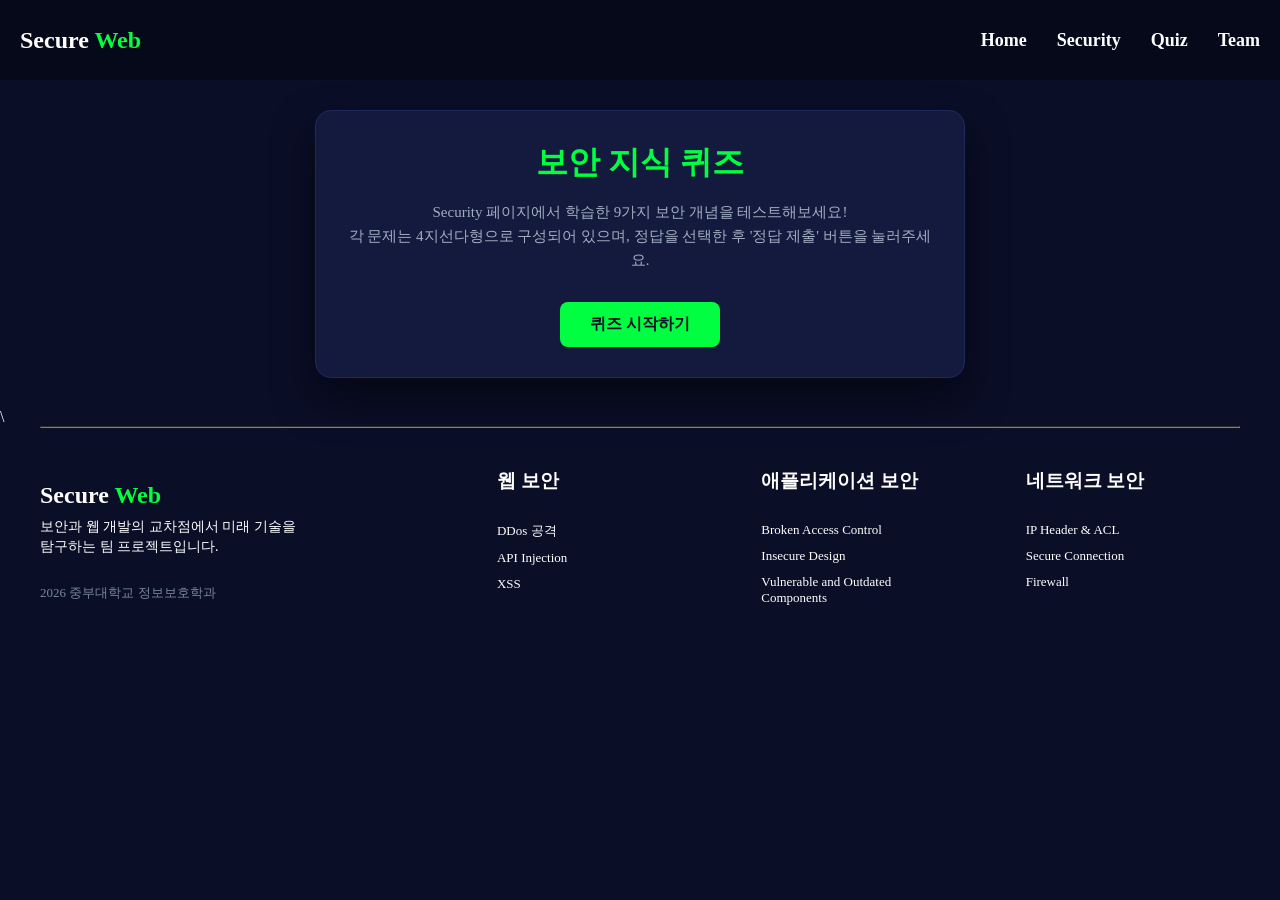
==== commit 28686d6f: "delete script" ====
--- a/quiz.html
+++ b/quiz.html
@@ -1,538 +1,297 @@
-<!doctype html>
-<html lang="en">
-  <head>
-    <meta charset="UTF-8" />
-    <meta name="viewport" content="width=device-width, initial-scale=1.0" />
-    <title>SecureWeb | Quiz</title>
-    <link rel="stylesheet" href="style.css" />
-    <style>
-        /* 퀴즈 본문에 최적화된 다크 테마 보조 서식 */
-        .quiz-body-wrapper {
-            font-family: 'Segoe UI', Tahoma, Geneva, Verdana, sans-serif;
-            color: #FFFFFF;
-            display: flex;
-            justify-content: center;
-            align-items: center;
-            padding: 40px 20px;
-        }
-
-        .quiz-container {
-            background-color: #131A3E;
-            width: 100%;
-            max-width: 650px;
-            border-radius: 16px;
-            padding: 30px;
-            box-shadow: 0 20px 40px rgba(0, 0, 0, 0.5);
-            border: 1px solid #1E295D;
-        }
-
-        @media (max-width: 480px) {
-            .quiz-container { padding: 20px; }
-            .quiz-main-title { font-size: 24px !important; }
-            .question-text { font-size: 18px !important; }
-            .option-btn { padding: 12px !important; font-size: 14px; }
-        }
-
-        .hidden { display: none !important; }
-
-        .quiz-main-title {
-            color: #00FF41;
-            text-align: center;
-            margin-bottom: 15px;
-            font-size: 32px;
-            font-weight: bold;
-        }
-
-        .description {
-            text-align: center;
-            color: #A0AEC0;
-            margin-bottom: 30px;
-            line-height: 1.6;
-            font-size: 15px;
-        }
-
-        .progress-container { margin-bottom: 20px; }
-        .status-text {
-            display: flex;
-            justify-content: space-between;
-            color: #A0AEC0;
-            font-size: 14px;
-            margin-bottom: 8px;
-        }
-
-        .progress-bar {
-            background-color: #2D3748;
-            height: 8px;
-            border-radius: 4px;
-            overflow: hidden;
-        }
-
-        .progress-fill {
-            background-color: #00FF41;
-            width: 0%;
-            height: 100%;
-            transition: width 0.3s ease;
-        }
-
-        .question-text {
-            font-size: 22px;
-            margin-bottom: 25px;
-            line-height: 1.4;
-            color: #FFFFFF;
-        }
-
-        .options-grid {
-            display: flex;
-            flex-direction: column;
-            gap: 12px;
-            margin-bottom: 25px;
-        }
-
-        .option-btn {
-            background-color: #1A234D;
-            color: #FFFFFF;
-            border: 1px solid #2D3748;
-            padding: 16px;
-            border-radius: 10px;
-            text-align: left;
-            font-size: 16px;
-            cursor: pointer;
-            display: flex;
-            align-items: center;
-            width: 100%;
-            transition: all 0.2s;
-        }
-
-        .option-btn.selected { border-color: #00FF41; background-color: #1A3A3A; }
-        .option-btn.correct { border-color: #2ECC71; background-color: rgba(46, 204, 113, 0.2); color: #2ECC71; font-weight: bold; }
-        .option-btn.wrong { border-color: #E74C3C; background-color: rgba(231, 76, 60, 0.2); color: #E74C3C; }
-
-        .feedback-box {
-            padding: 15px;
-            border-radius: 4px;
-            margin-bottom: 20px;
-            font-size: 14px;
-            line-height: 1.5;
-            color: #FFFFFF;
-        }
-
-        .action-container {
-            display: flex;
-            justify-content: flex-end;
-        }
-
-        .action-btn {
-            background-color: #00FF41;
-            color: #0A0E27;
-            border: none;
-            padding: 12px 30px;
-            font-size: 16px;
-            font-weight: bold;
-            border-radius: 8px;
-            cursor: pointer;
-        }
-
-        .action-btn:disabled {
-            background-color: #4A5568;
-            color: #A0AEC0;
-            cursor: not-allowed;
-        }
-
-        .score-box {
-            background-color: #1A234D;
-            padding: 30px;
-            border-radius: 12px;
-            max-width: 320px;
-            margin: 25px auto;
-            border: 1px solid #1E295D;
-            text-align: center;
-        }
-
-        .score-num {
-            font-size: 48px;
-            font-weight: 800;
-            color: #FFFFFF;
-            margin-bottom: 5px;
-        }
-
-        .badge-text {
-            display: inline-block;
-            margin-top: 15px;
-            padding: 6px 16px;
-            background-color: #0A0E27;
-            border-radius: 20px;
-            font-weight: bold;
-            border: 1px solid #2D3748;
-        }
-    </style>
-  </head>
-  <body>
-    <nav class="navbar">
-      <div class="container">
-        <button class="more" id="menuBtn" aria-label="메뉴 열기">
-          <span></span><span></span><span></span>
-        </button>
-        <div class="logo">
-          <span class="logo-def">Secure </span
-          ><span class="logo-high">Web</span>
-        </div>
-        <ul class="nav">
-          <li><a href="index.html">Home</a></li>
-          <li><a href="security.html">Security</a></li>
-          <li><a href="quiz.html" class="active">Quiz</a></li>
-          <li><a href="team.html">Team</a></li>
-        </ul>
-      </div>
-    </nav>
-    <div class="mobile-menu" id="mobileMenu">
-      <a href="index.html">Home</a>
-      <a href="security.html">Security</a>
-      <a href="quiz.html">Quiz</a>
-      <a href="team.html">Team</a>
-    </div>
-
-    <div class="quiz-section-wrapper">
-        <div class="quiz-container" style="margin: 30px auto;">
-            
-            <div id="start-screen">
-                <div class="quiz-main-title">보안 지식 퀴즈</div>
-                <p class="description">
-                    Security 페이지에서 학습한 9가지 보안 개념을 테스트해보세요!<br>
-                    각 문제는 4지선다형으로 구성되어 있으며, 정답을 선택한 후 '정답 제출' 버튼을 눌러주세요.<br>
-                </p>
-                <div style="text-align: center;">
-                    <button class="action-btn" id="start-btn">퀴즈 시작하기</button>
-                </div>
-            </div>
-
-            <div id="quiz-screen" class="hidden">
-                <div class="progress-container">
-                    <div class="status-text">
-                        <span id="question-counter">문제 1 / 9</span>
-                        <span id="score-counter">현재 점수: 0점</span>
-                    </div>
-                    <div class="progress-bar">
-                        <div class="progress-fill" id="progress-fill"></div>
-                    </div>
-                </div>
-
-                <div class="question-text" id="question-text">질문 내용 로딩 중...</div>
-                <div class="options-grid" id="options-container"></div>
-                <div id="quiz-feedback-area"></div>
-
-                <div class="action-container">
-                    <button class="action-btn" id="next-btn" disabled>정답 제출</button>
-                </div>
-            </div>
-
-            <div id="result-screen" class="hidden">
-                <div class="quiz-main-title" style="text-align: center;">테스트 완료!</div>
-                <p class="description" style="margin-bottom: 15px; text-align: center;">학습 결과를 확인해보세요.</p>
-                
-                <div class="score-box">
-                    <div style="color: #A0AEC0; font-size: 12px; text-transform: uppercase; letter-spacing: 1px;">최종 점수</div>
-                    <div class="score-num" id="final-percentage">0%</div>
-                    <div style="color: #A0AEC0;" id="final-count">(0 / 9 문제 맞춤)</div>
-                    <div class="badge-text" id="badge-text">등급: -</div>
-                </div>
-
-                <div style="text-align: center;">
-                    <button class="action-btn" id="restart-btn" style="background-color: transparent; border: 2px solid #00FF41; color: #00FF41;">다시 도전하기</button>
-                </div>
-            </div>
-        </div>
-    </div>
-
-    <script>
-        // 모바일 메뉴 토글
-        const menuBtn = document.getElementById('menuBtn');
-        const mobileMenu = document.getElementById('mobileMenu');
-        if (menuBtn && mobileMenu) {
-            menuBtn.onclick = function() {
-                if(mobileMenu.style.display === 'flex') {
-                    mobileMenu.style.display = 'none';
-                } else {
-                    mobileMenu.style.display = 'flex';
-                }
-            };
-        }
-
-        // 퀴즈 데이터
-        const quizData = [
-            {
-                question: "1. 여러 대의 좀비 PC를 동원해 특정 서버나 웹사이트에 대량의 트래픽을 한꺼번에 보내 서비스를 마비시키는 공격은?",
-                options: ["API Injection", "XSS", "DDoS", "Broken Access Control"],
-                answer: 2,
-                explanation: "DDoS 공격은 집단적으로 트래픽을 몰아넣어 통로를 가로막고 시스템을 마비시킵니다."
-            },
-            {
-                question: "2. API 엔드포인트를 통해 악의적인 데이터를 주입하여 서버 로직을 조작하거나 데이터베이스를 탈취하는 취약점은?",
-                options: ["API Injection", "DDoS", "Insecure Design", "Firewall"],
-                answer: 0,
-                explanation: "입력값 검증 누락 시 공격자가 데이터를 주입해 로직을 조작하는 취약점입니다."
-            },
-            {
-                question: "3. 웹사이트에 악의적인 스크립트를 삽입하여, 방문한 사용자의 브라우저에서 쿠키 탈취 등을 유도하는 공격은?",
-                options: ["DDoS", "XSS", "Broken Access Control", "Firewall"],
-                answer: 1,
-                explanation: "XSS는 방문자의 브라우저에서 악성 코드가 실행되도록 하는 공격 방식입니다."
-            },
-            {
-                question: "4. 사용자가 주어진 권한을 벗어나 타인의 데이터를 무단으로 열람, 수정, 삭제할 수 있게 되는 보안 취약점은?",
-                options: ["Insecure Design", "Vulnerable Components", "Broken Access Control", "Secure Connection"],
-                answer: 2,
-                explanation: "액세스 제어가 취약하면 무단으로 데이터를 조작할 수 있는 권한 사고가 발생합니다."
-            },
-            {
-                question: "5. 설계 단계에서 보안을 고려하지 않아, 개발 완료 후 코드를 수정해도 보안 취약점을 완벽히 방어하기 어려운 항목은?",
-                options: ["Insecure Design", "XSS", "DDoS", "API Injection"],
-                answer: 0,
-                explanation: "설계 단계의 결함은 구현 단계에서의 수정만으로는 해결하기 어렵습니다."
-            },
-            {
-                question: "6. 불필요한 기능이나 취약한 구버전 소프트웨어를 방치하여 발생하는 보안 위협은?",
-                options: ["API Injection", "Vulnerable and Outdated Components", "Firewall", "Access Control"],
-                answer: 1,
-                explanation: "오래된 컴포넌트는 알려진 취약점이 많으므로 항상 최신화해야 합니다."
-            },
-            {
-                question: "7. IP 주소를 확인하여 허락되지 않은 외부인의 접속을 네트워크 입구에서부터 막는 기술은?",
-                options: ["XSS Filter", "Insecure Design", "IP Header & ACL", "TCP Session"],
-                answer: 2,
-                explanation: "IP 헤더 정보와 ACL 규칙을 통해 비인가 트래픽을 차단합니다."
-            },
-            {
-                question: "8. TCP 연결 과정을 응용하여 진짜 사용자만 서버에 접속할 수 있도록 걸러내는 통로 보호 기술은?",
-                options: ["Secure Connection", "API Injection", "Broken Access Control", "DDoS Attack"],
-                answer: 0,
-                explanation: "가짜 연결 요청을 판별하여 진짜 연결만 수립하도록 돕는 기술입니다."
-            },
-            {
-                question: "9. 외부의 침입으로부터 내부 네트워크를 보호하기 위해 허가된 통신만 통과시키는 전통적인 경계 시스템은?",
-                options: ["DDoS Filter", "Firewall", "ACL Node", "API Gateway"],
-                answer: 1,
-                explanation: "방화벽은 미리 정의된 보안 규칙에 따라 네트워크 트래픽을 제어합니다."
-            }
-        ];
-
-        let currentIdx = 0;
-        let score = 0;
-        let selectedAnswer = null;
-        let isSubmitted = false;
-
-        const startScreen = document.getElementById('start-screen');
-        const quizScreen = document.getElementById('quiz-screen');
-        const resultScreen = document.getElementById('result-screen');
-        const startBtn = document.getElementById('start-btn');
-        const nextBtn = document.getElementById('next-btn');
-        const restartBtn = document.getElementById('restart-btn');
-        const questionCounter = document.getElementById('question-counter');
-        const scoreCounter = document.getElementById('score-counter');
-        const progressFill = document.getElementById('progress-fill');
-        const questionText = document.getElementById('question-text');
-        const optionsContainer = document.getElementById('options-container');
-        const feedbackArea = document.getElementById('quiz-feedback-area');
-        const finalPercentage = document.getElementById('final-percentage');
-        const finalCount = document.getElementById('final-count');
-        const badgeText = document.getElementById('badge-text');
-
-        startBtn.onclick = function() { startQuiz(); };
-        nextBtn.onclick = function() { handleAction(); };
-        restartBtn.onclick = function() { startQuiz(); };
-
-        function startQuiz() {
-            currentIdx = 0;
-            score = 0;
-            selectedAnswer = null;
-            isSubmitted = false;
-            startScreen.className = 'hidden';
-            resultScreen.className = 'hidden';
-            quizScreen.className = '';
-            showQuestion();
-        }
-
-        function showQuestion() {
-            selectedAnswer = null;
-            isSubmitted = false;
-            nextBtn.innerText = "정답 제출";
-            nextBtn.disabled = true;
-            feedbackArea.innerHTML = "";
-
-            const currentQuiz = quizData[currentIdx];
-            questionCounter.innerText = "문제 " + (currentIdx + 1) + " / " + quizData.length;
-            scoreCounter.innerText = "현재 점수: " + score + "점";
-            progressFill.style.width = (((currentIdx + 1) / quizData.length) * 100) + "%";
-            questionText.innerText = currentQuiz.question;
-
-            optionsContainer.innerHTML = '';
-            for (let i = 0; i < currentQuiz.options.length; i++) {
-                const button = document.createElement('button');
-                button.className = 'option-btn';
-                // [수정] 보기 번호 제거하고 문항 텍스트만 출력
-                button.innerText = currentQuiz.options[i];
-                
-                button.onmouseover = function() {
-                    if (!isSubmitted && selectedAnswer !== i) {
-                        button.style.backgroundColor = "#232F66";
-                        button.style.borderColor = "#00FF41";
-                    }
-                };
-                button.onmouseout = function() {
-                    if (!isSubmitted && selectedAnswer !== i) {
-                        button.style.backgroundColor = "#1A234D";
-                        button.style.borderColor = "#2D3748";
-                    }
-                };
-                button.onclick = function() { selectOption(i); };
-                optionsContainer.appendChild(button);
-            }
-        }
-
-        function selectOption(idx) {
-            if (isSubmitted) return;
-            selectedAnswer = idx;
-            nextBtn.disabled = false;
-            const buttons = optionsContainer.getElementsByTagName('button');
-            for (let i = 0; i < buttons.length; i++) {
-                if (i === idx) {
-                    buttons[i].className = 'option-btn selected';
-                } else {
-                    buttons[i].className = 'option-btn';
-                }
-            }
-        }
-
-        function handleAction() {
-            const currentQuiz = quizData[currentIdx];
-            const buttons = optionsContainer.getElementsByTagName('button');
-
-            if (!isSubmitted) {
-                isSubmitted = true;
-                
-                // 버튼 상태: 정답은 초록, 오답은 빨강, 나머지는 비활성화
-                for (let i = 0; i < buttons.length; i++) {
-                    buttons[i].disabled = true;
-                    if (i === currentQuiz.answer) {
-                        buttons[i].className = 'option-btn correct';
-                    } else if (i === selectedAnswer) {
-                        buttons[i].className = 'option-btn wrong';
-                    }
-                }
-
-                // [교재 정석] 박스 생성 및 스타일링
-                const fBox = document.createElement('div');
-                fBox.className = 'feedback-box';
-                
-                const fStrong = document.createElement('strong');
-                fStrong.style.display = 'block';
-                fStrong.style.marginBottom = '4px';
-                
-                const fSpan = document.createElement('span');
-                let resultMsg = "";
-
-                //정답 로직 판별 및 메시지/색상 제어
-                if (selectedAnswer === currentQuiz.answer) {
-                    score++;
-                    scoreCounter.innerText = "현재 점수: " + score + "점";
-                    
-                    fStrong.innerText = "✅ 정답입니다!";
-                    fStrong.style.color = "#00FF41";
-                    fBox.style.backgroundColor = "#064e3b";
-                    fBox.style.borderLeft = "4px solid #00FF41";
-                    resultMsg = currentQuiz.explanation;
-                } else {
-                    fStrong.innerText = "❌ 오답입니다!";
-                    fStrong.style.color = "#f87171";
-                    fBox.style.backgroundColor = "#7f1d1d";
-                    fBox.style.borderLeft = "4px solid #f87171";
-                    resultMsg = "정답은 [" + currentQuiz.options[currentQuiz.answer] + "] 입니다. " + currentQuiz.explanation;
-                }
-
-                const textNode = document.createTextNode(resultMsg);
-                fSpan.appendChild(textNode);
-                fBox.appendChild(fStrong);
-                fBox.appendChild(fSpan);
-                feedbackArea.appendChild(fBox);
-
-                if (currentIdx + 1 === quizData.length) {
-                    nextBtn.innerText = "결과 보기";
-                } else {
-                    nextBtn.innerText = "다음 문제";
-                }
-            } else {
-                currentIdx++;
-                if (currentIdx < quizData.length) {
-                    showQuestion();
-                } else {
-                    showResult();
-                }
-            }
-        }
-
-        function showResult() {
-            quizScreen.className = 'hidden';
-            resultScreen.className = '';
-            const pct = Math.round((score / quizData.length) * 100);
-            finalPercentage.innerText = pct + "%";
-            finalCount.innerText = "(" + score + " / " + quizData.length + " 문제 맞춤)";
-            let bName = "";
-            let bColor = "";
-            if (pct === 100) { bName = "보안"; bColor = "#00FF41"; }
-            else if (pct >= 80) { bName = "우수"; bColor = "#3182CE"; }
-            else if (pct >= 60) { bName = "기초"; bColor = "#DD6B20"; }
-            else { bName = "다시 배우기"; bColor = "#E53E3E"; }
-            badgeText.innerHTML = "등급: <span style='color: " + bColor + ";'>" + bName + "</span>";
-        }
-    </script>
-  </body>
-</html>
-\
-
-    <div class="bottom">
-      <hr />
-      <div class="bottom-content">
-        <div class="bottom-left">
-          <div class="bottom-title">
-            <h2>Secure <span class="bottom-high">Web</span></h2>
-          </div>
-          <div class="bottom-ex">
-            <p>
-              보안과 웹 개발의 교차점에서 미래 기술을<br />탐구하는 팀
-              프로젝트입니다.
-            </p>
-          </div>
-          <br />
-          <div class="bottom-secure">2026 중부대학교 정보보호학과</div>
-        </div>
-        <div class="bottom-topics">
-          <div class="bottom-web">
-            <h3>웹 보안</h3>
-            <br />
-            <ul>
-              <li>DDos 공격</li>
-              <li>API Injection</li>
-              <li>XSS</li>
-            </ul>
-          </div>
-          <div class="bottom-app">
-            <h3>애플리케이션 보안</h3>
-            <br />
-            <ul>
-              <li>Broken Access Control</li>
-              <li>Insecure Design</li>
-              <li>Vulnerable and Outdated Components</li>
-            </ul>
-          </div>
-          <div class="bottom-network">
-            <h3>네트워크 보안</h3>
-            <br />
-            <ul>
-              <li>IP Header & ACL</li>
-              <li>Secure Connection</li>
-              <li>Firewall</li>
-            </ul>
-          </div>
-        </div>
-      </div>
-    </div>
-ㄴㄴ+<!doctype html>
+<html lang="en">
+<head>
+    <meta charset="UTF-8" />
+    <meta name="viewport" content="width=device-width, initial-scale=1.0" />
+    <title>SecureWeb | Quiz</title>
+    <link rel="stylesheet" href="style.css" />
+    <script type="text/javascript" src="practice.js" defer></script> 
+    <style>
+        /* 퀴즈 본문에 최적화된 다크 테마 보조 서식 */
+        .quiz-body-wrapper {
+            font-family: 'Segoe UI', Tahoma, Geneva, Verdana, sans-serif;
+            color: #FFFFFF;
+            display: flex;
+            justify-content: center;
+            align-items: center;
+            padding: 40px 20px;
+        }
+
+        .quiz-container {
+            background-color: #131A3E;
+            width: 100%;
+            max-width: 650px;
+            border-radius: 16px;
+            padding: 30px;
+            box-shadow: 0 20px 40px rgba(0, 0, 0, 0.5);
+            border: 1px solid #1E295D;
+        }
+
+        @media (max-width: 480px) {
+            .quiz-container { padding: 20px; }
+            .quiz-main-title { font-size: 24px !important; }
+            .question-text { font-size: 18px !important; }
+            .option-btn { padding: 12px !important; font-size: 14px; }
+        }
+
+        .hidden { display: none !important; }
+
+        .quiz-main-title {
+            color: #00FF41;
+            text-align: center;
+            margin-bottom: 15px;
+            font-size: 32px;
+            font-weight: bold;
+        }
+
+        .description {
+            text-align: center;
+            color: #A0AEC0;
+            margin-bottom: 30px;
+            line-height: 1.6;
+            font-size: 15px;
+        }
+
+        .progress-container { margin-bottom: 20px; }
+        .status-text {
+            display: flex;
+            justify-content: space-between;
+            color: #A0AEC0;
+            font-size: 14px;
+            margin-bottom: 8px;
+        }
+
+        .progress-bar {
+            background-color: #2D3748;
+            height: 8px;
+            border-radius: 4px;
+            overflow: hidden;
+        }
+
+        .progress-fill {
+            background-color: #00FF41;
+            width: 0%;
+            height: 100%;
+            transition: width 0.3s ease;
+        }
+
+        .question-text {
+            font-size: 22px;
+            margin-bottom: 25px;
+            line-height: 1.4;
+            color: #FFFFFF;
+        }
+
+        .options-grid {
+            display: flex;
+            flex-direction: column;
+            gap: 12px;
+            margin-bottom: 25px;
+        }
+
+        .option-btn {
+            background-color: #1A234D;
+            color: #FFFFFF;
+            border: 1px solid #2D3748;
+            padding: 16px;
+            border-radius: 10px;
+            text-align: left;
+            font-size: 16px;
+            cursor: pointer;
+            display: flex;
+            align-items: center;
+            width: 100%;
+            transition: all 0.2s;
+        }
+
+        .option-btn.selected { border-color: #00FF41; background-color: #1A3A3A; }
+        .option-btn.correct { border-color: #2ECC71; background-color: rgba(46, 204, 113, 0.2); color: #2ECC71; font-weight: bold; }
+        .option-btn.wrong { border-color: #E74C3C; background-color: rgba(231, 76, 60, 0.2); color: #E74C3C; }
+
+        .feedback-box {
+            padding: 15px;
+            border-radius: 4px;
+            margin-bottom: 20px;
+            font-size: 14px;
+            line-height: 1.5;
+            color: #FFFFFF;
+        }
+
+        .action-container {
+            display: flex;
+            justify-content: flex-end;
+        }
+
+        .action-btn {
+            background-color: #00FF41;
+            color: #0A0E27;
+            border: none;
+            padding: 12px 30px;
+            font-size: 16px;
+            font-weight: bold;
+            border-radius: 8px;
+            cursor: pointer;
+        }
+
+        .action-btn:disabled {
+            background-color: #4A5568;
+            color: #A0AEC0;
+            cursor: not-allowed;
+        }
+
+        .score-box {
+            background-color: #1A234D;
+            padding: 30px;
+            border-radius: 12px;
+            max-width: 320px;
+            margin: 25px auto;
+            border: 1px solid #1E295D;
+            text-align: center;
+        }
+
+        .score-num {
+            font-size: 48px;
+            font-weight: 800;
+            color: #FFFFFF;
+            margin-bottom: 5px;
+        }
+
+        .badge-text {
+            display: inline-block;
+            margin-top: 15px;
+            padding: 6px 16px;
+            background-color: #0A0E27;
+            border-radius: 20px;
+            font-weight: bold;
+            border: 1px solid #2D3748;
+        }
+    </style>
+</head>
+<body>
+    <nav class="navbar">
+    <div class="container">
+        <button class="more" id="menuBtn" aria-label="메뉴 열기">
+        <span></span><span></span><span></span>
+        </button>
+        <div class="logo">
+        <span class="logo-def">Secure </span
+        ><span class="logo-high">Web</span>
+        </div>
+        <ul class="nav">
+        <li><a href="index.html">Home</a></li>
+        <li><a href="security.html">Security</a></li>
+        <li><a href="quiz.html" class="active">Quiz</a></li>
+        <li><a href="team.html">Team</a></li>
+        </ul>
+    </div>
+    </nav>
+    <div class="mobile-menu" id="mobileMenu">
+    <a href="index.html">Home</a>
+    <a href="security.html">Security</a>
+    <a href="quiz.html">Quiz</a>
+    <a href="team.html">Team</a>
+    </div>
+
+    <div class="quiz-section-wrapper">
+        <div class="quiz-container" style="margin: 30px auto;">
+            
+            <div id="start-screen">
+                <div class="quiz-main-title">보안 지식 퀴즈</div>
+                <p class="description">
+                    Security 페이지에서 학습한 9가지 보안 개념을 테스트해보세요!<br>
+                    각 문제는 4지선다형으로 구성되어 있으며, 정답을 선택한 후 '정답 제출' 버튼을 눌러주세요.<br>
+                </p>
+                <div style="text-align: center;">
+                    <button class="action-btn" id="start-btn">퀴즈 시작하기</button>
+                </div>
+            </div>
+
+            <div id="quiz-screen" class="hidden">
+                <div class="progress-container">
+                    <div class="status-text">
+                        <span id="question-counter">문제 1 / 9</span>
+                        <span id="score-counter">현재 점수: 0점</span>
+                    </div>
+                    <div class="progress-bar">
+                        <div class="progress-fill" id="progress-fill"></div>
+                    </div>
+                </div>
+
+                <div class="question-text" id="question-text">질문 내용 로딩 중...</div>
+                <div class="options-grid" id="options-container"></div>
+                <div id="quiz-feedback-area"></div>
+
+                <div class="action-container">
+                    <button class="action-btn" id="next-btn" disabled>정답 제출</button>
+                </div>
+            </div>
+
+            <div id="result-screen" class="hidden">
+                <div class="quiz-main-title" style="text-align: center;">테스트 완료!</div>
+                <p class="description" style="margin-bottom: 15px; text-align: center;">학습 결과를 확인해보세요.</p>
+                
+                <div class="score-box">
+                    <div style="color: #A0AEC0; font-size: 12px; text-transform: uppercase; letter-spacing: 1px;">정답률</div>
+                    <div class="score-num" id="final-percentage">0%</div>
+                    <div style="color: #A0AEC0;" id="final-count">(0 / 9 문제 맞춤)</div>
+                </div>
+
+                <div style="text-align: center;">
+                    <button class="action-btn" id="restart-btn" style="background-color: transparent; border: 2px solid #00FF41; color: #00FF41;">다시 도전하기</button>
+                </div>
+            </div>
+        </div>
+    </div>
+
+   
+</body>
+</html>
+\
+
+    <div class="bottom">
+    <hr />
+    <div class="bottom-content">
+        <div class="bottom-left">
+        <div class="bottom-title">
+            <h2>Secure <span class="bottom-high">Web</span></h2>
+        </div>
+        <div class="bottom-ex">
+            <p>
+            보안과 웹 개발의 교차점에서 미래 기술을<br />탐구하는 팀
+            프로젝트입니다.
+            </p>
+        </div>
+        <br />
+        <div class="bottom-secure">2026 중부대학교 정보보호학과</div>
+        </div>
+        <div class="bottom-topics">
+        <div class="bottom-web">
+            <h3>웹 보안</h3>
+            <br />
+            <ul>
+            <li>DDos 공격</li>
+            <li>API Injection</li>
+            <li>XSS</li>
+            </ul>
+        </div>
+        <div class="bottom-app">
+            <h3>애플리케이션 보안</h3>
+            <br />
+            <ul>
+            <li>Broken Access Control</li>
+            <li>Insecure Design</li>
+            <li>Vulnerable and Outdated Components</li>
+            </ul>
+        </div>
+        <div class="bottom-network">
+            <h3>네트워크 보안</h3>
+            <br />
+            <ul>
+            <li>IP Header & ACL</li>
+            <li>Secure Connection</li>
+            <li>Firewall</li>
+            </ul>
+        </div>
+        </div>
+    </div>
+    </div> 
--- a/style.css
+++ b/style.css
@@ -608,4 +608,281 @@
   color: #03ff40;
   font-size: 20px;
   font-weight: bold;
-}+}
+
+      /* ── 팝업 ── */
+      #welcome-overlay {
+        position: fixed;
+        inset: 0;
+        background: rgba(0, 0, 0, 0.65);
+        display: flex;
+        align-items: center;
+        justify-content: center;
+        z-index: 9999;
+        backdrop-filter: blur(4px);
+        animation: fadeIn 0.4s ease;
+      }
+      #welcome-overlay.hidden {
+        display: none;
+      }
+      @keyframes fadeIn {
+        from {
+          opacity: 0;
+        }
+        to {
+          opacity: 1;
+        }
+      }
+
+      #welcome-box {
+        background: #0d1230;
+        border: 1px solid #03ff40;
+        border-radius: 16px;
+        padding: 48px 52px 36px;
+        text-align: center;
+        box-shadow: 0 0 40px rgba(3, 255, 64, 0.25);
+        position: relative;
+        max-width: 380px;
+        width: 90%;
+        animation: slideUp 0.4s cubic-bezier(0.22, 0.68, 0, 1.2);
+      }
+      @keyframes slideUp {
+        from {
+          opacity: 0;
+          transform: translateY(30px);
+        }
+        to {
+          opacity: 1;
+          transform: translateY(0);
+        }
+      }
+
+      #welcome-box .popup-icon {
+        font-size: 2.8rem;
+        margin-bottom: 14px;
+      }
+      #welcome-box h2 {
+        color: #03ff40;
+        font-size: 1.7rem;
+        margin-bottom: 8px;
+        letter-spacing: 0.04em;
+      }
+      #welcome-box p {
+        color: #a0a8c0;
+        font-size: 0.95rem;
+        line-height: 1.6;
+        margin-bottom: 28px;
+      }
+
+      #popup-close {
+        background: #03ff40;
+        color: #060a1a;
+        border: none;
+        border-radius: 8px;
+        padding: 10px 36px;
+        font-size: 1rem;
+        font-weight: 700;
+        cursor: pointer;
+        transition:
+          background 0.2s,
+          transform 0.15s;
+      }
+      #popup-close:hover {
+        background: #00d934;
+        transform: scale(1.04);
+      }
+
+      /* ── 슬라이더 ── */
+      .slider-wrapper {
+        width: 400px;
+        height: 400px;
+        position: relative;
+        overflow: hidden;
+        border-radius: 16px;
+      }
+      .slide {
+        position: absolute;
+        inset: 0;
+        display: flex;
+        align-items: center;
+        justify-content: center;
+        opacity: 0;
+        transition: opacity 0.8s ease;
+      }
+      .slide.active {
+        opacity: 1;
+      }
+      .slide img {
+        width: 100%;
+        height: 100%;
+        object-fit: contain;
+      }
+
+      /* 슬라이드용 SVG 이미지 (CSS로 그린 보안 아이콘들) */
+      .slide-svg {
+        width: 260px;
+        height: 260px;
+      }
+
+      .slider-dots {
+        position: absolute;
+        bottom: 10px;
+        left: 50%;
+        transform: translateX(-50%);
+        display: flex;
+        gap: 8px;
+      }
+      .dot {
+        width: 8px;
+        height: 8px;
+        border-radius: 50%;
+        background: rgba(255, 255, 255, 0.35);
+        cursor: pointer;
+        transition: background 0.3s;
+      }
+      .dot.active {
+        background: #03ff40;
+      }
+
+      /* ── 검색창 ── */
+      .search-section {
+        margin-top: 32px;
+        width: 100%;
+        max-width: 520px;
+      }
+      .search-label {
+        color: #a0a8c0;
+        font-size: 0.85rem;
+        margin-bottom: 8px;
+        letter-spacing: 0.06em;
+      }
+      .search-bar {
+        display: flex;
+        gap: 0;
+        border: 1px solid #1e2a50;
+        border-radius: 10px;
+        overflow: hidden;
+        background: #0d1230;
+        transition:
+          border-color 0.25s,
+          box-shadow 0.25s;
+      }
+      .search-bar:focus-within {
+        border-color: #03ff40;
+        box-shadow: 0 0 0 3px rgba(3, 255, 64, 0.12);
+      }
+      #searchInput {
+        flex: 1;
+        background: transparent;
+        border: none;
+        outline: none;
+        color: white;
+        font-size: 1rem;
+        padding: 12px 16px;
+      }
+      #searchInput::placeholder {
+        color: #4a5578;
+      }
+      #searchBtn {
+        background: #03ff40;
+        color: #060a1a;
+        border: none;
+        padding: 0 20px;
+        font-size: 1.2rem;
+        cursor: pointer;
+        transition: background 0.2s;
+      }
+      #searchBtn:hover {
+        background: #00d934;
+      }
+
+      /* 최근 검색어 */
+      .recent-searches {
+        margin-top: 8px;
+        display: flex;
+        flex-wrap: wrap;
+        gap: 6px;
+        min-height: 28px;
+      }
+      .recent-tag {
+        background: #0d1230;
+        border: 1px solid #1e2a50;
+        color: #a0a8c0;
+        font-size: 0.78rem;
+        padding: 3px 10px;
+        border-radius: 20px;
+        cursor: pointer;
+        display: flex;
+        align-items: center;
+        gap: 5px;
+        transition:
+          border-color 0.2s,
+          color 0.2s;
+      }
+      .recent-tag:hover {
+        border-color: #03ff40;
+        color: #03ff40;
+      }
+      .recent-tag .del {
+        color: #4a5578;
+        font-size: 0.9rem;
+      }
+      .recent-tag .del:hover {
+        color: #ff4545;
+      }
+
+      /* 검색 결과 모달 */
+      #search-result-overlay {
+        position: fixed;
+        inset: 0;
+        background: rgba(0, 0, 0, 0.7);
+        display: none;
+        align-items: center;
+        justify-content: center;
+        z-index: 9998;
+        backdrop-filter: blur(4px);
+      }
+      #search-result-overlay.show {
+        display: flex;
+      }
+
+      #search-result-box {
+        background: #0a0e27;
+        border: 1px solid #1e2a50;
+        border-radius: 16px;
+        width: min(92vw, 960px);
+        max-height: 80vh;
+        overflow-y: auto;
+        padding: 32px;
+        position: relative;
+        animation: slideUp 0.35s ease;
+      }
+      #search-result-box h2 {
+        color: #03ff40;
+        margin-bottom: 24px;
+        font-size: 1.4rem;
+      }
+      #result-close {
+        position: absolute;
+        top: 16px;
+        right: 20px;
+        background: none;
+        border: none;
+        color: #a0a8c0;
+        font-size: 1.6rem;
+        cursor: pointer;
+        line-height: 1;
+        transition: color 0.2s;
+      }
+      #result-close:hover {
+        color: white;
+      }
+
+      /* 검색 실패 알림 */
+      #search-hint {
+        margin-top: 6px;
+        font-size: 0.82rem;
+        color: #ff5555;
+        min-height: 18px;
+        transition: opacity 0.3s;
+      }
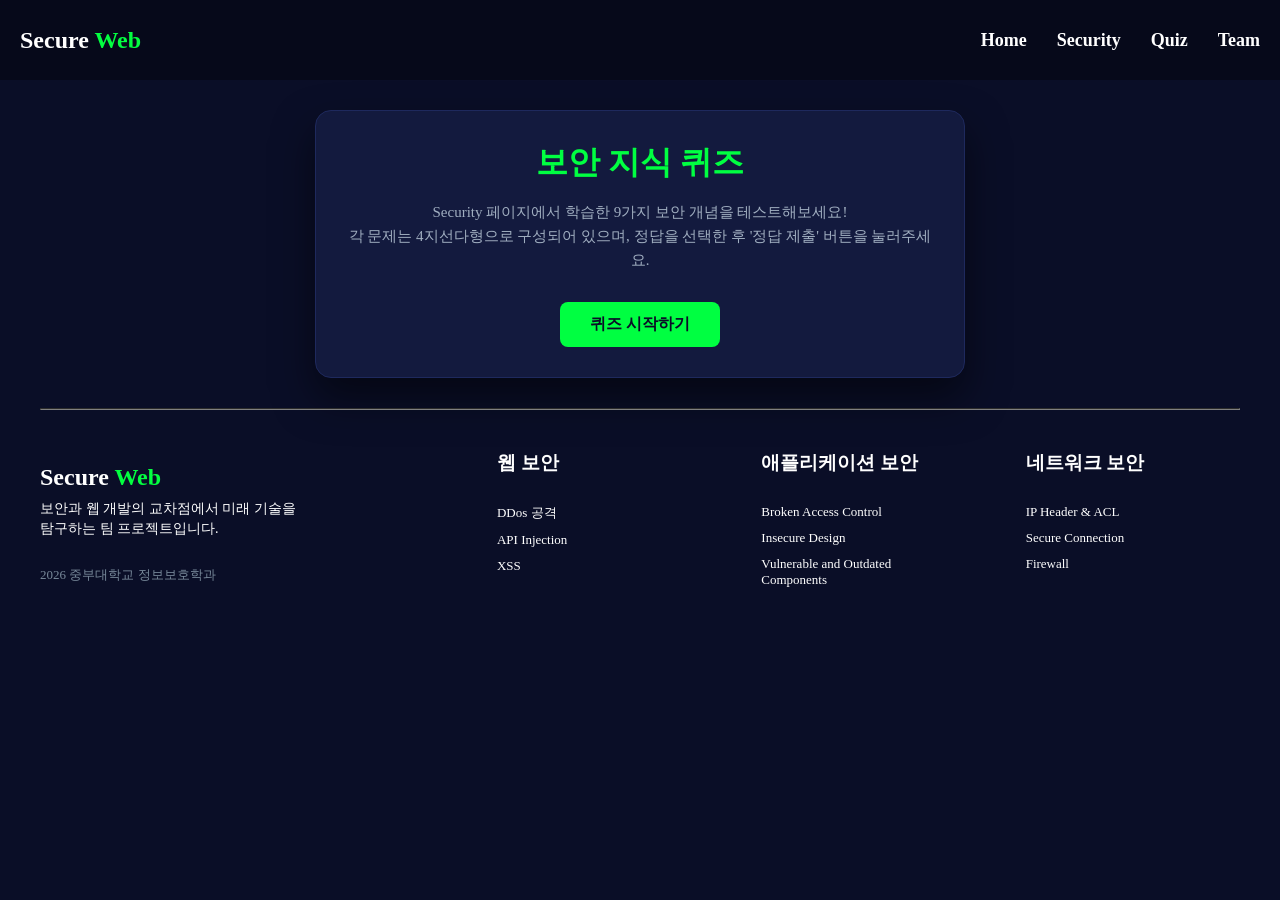
==== commit 106c56b1: "error" ====
--- a/quiz.html
+++ b/quiz.html
@@ -5,7 +5,7 @@
     <meta name="viewport" content="width=device-width, initial-scale=1.0" />
     <title>SecureWeb | Quiz</title>
     <link rel="stylesheet" href="style.css" />
-    <script type="text/javascript" src="practice.js" defer></script> 
+    <script type="text/javascript" src="quiz.js" defer></script> 
     <style>
         /* 퀴즈 본문에 최적화된 다크 테마 보조 서식 */
         .quiz-body-wrapper {
@@ -244,9 +244,6 @@
     </div>
 
    
-</body>
-</html>
-\
 
     <div class="bottom">
     <hr />
@@ -295,3 +292,5 @@
         </div>
     </div>
     </div> 
+</body>
+</html>
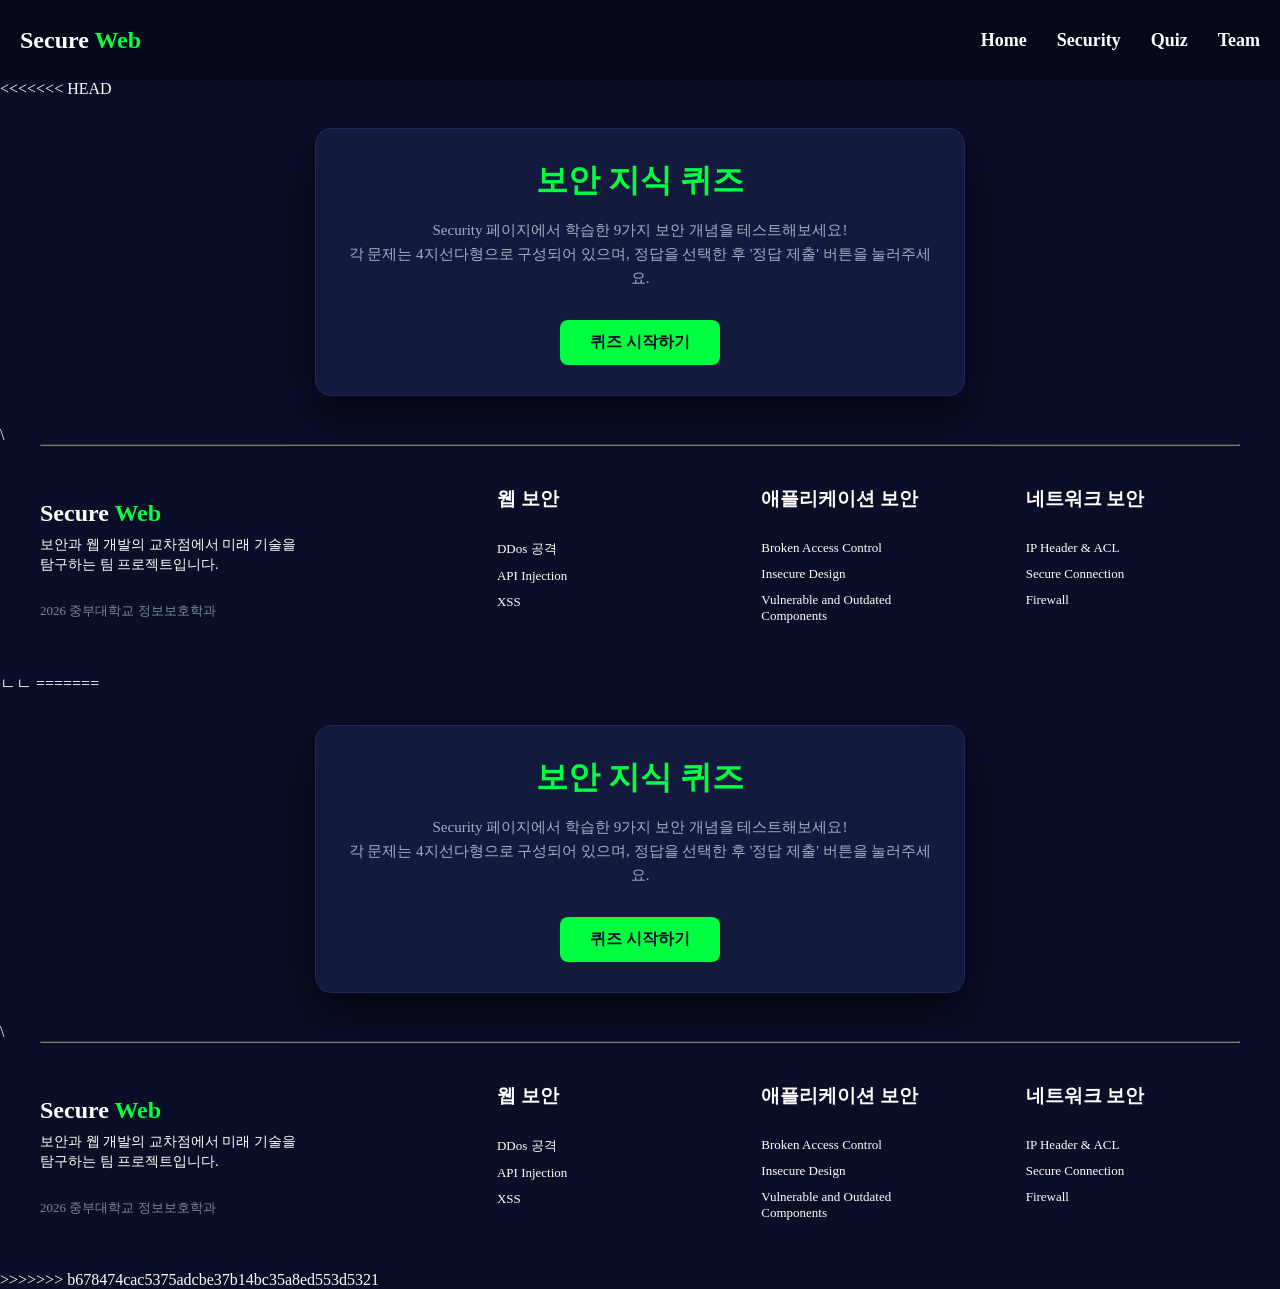
==== commit dba2ee68: "Merge resolved" ====
--- a/quiz.html
+++ b/quiz.html
@@ -1,296 +1,1070 @@
-<!doctype html>
-<html lang="en">
-<head>
-    <meta charset="UTF-8" />
-    <meta name="viewport" content="width=device-width, initial-scale=1.0" />
-    <title>SecureWeb | Quiz</title>
-    <link rel="stylesheet" href="style.css" />
-    <script type="text/javascript" src="quiz.js" defer></script> 
-    <style>
-        /* 퀴즈 본문에 최적화된 다크 테마 보조 서식 */
-        .quiz-body-wrapper {
-            font-family: 'Segoe UI', Tahoma, Geneva, Verdana, sans-serif;
-            color: #FFFFFF;
-            display: flex;
-            justify-content: center;
-            align-items: center;
-            padding: 40px 20px;
-        }
-
-        .quiz-container {
-            background-color: #131A3E;
-            width: 100%;
-            max-width: 650px;
-            border-radius: 16px;
-            padding: 30px;
-            box-shadow: 0 20px 40px rgba(0, 0, 0, 0.5);
-            border: 1px solid #1E295D;
-        }
-
-        @media (max-width: 480px) {
-            .quiz-container { padding: 20px; }
-            .quiz-main-title { font-size: 24px !important; }
-            .question-text { font-size: 18px !important; }
-            .option-btn { padding: 12px !important; font-size: 14px; }
-        }
-
-        .hidden { display: none !important; }
-
-        .quiz-main-title {
-            color: #00FF41;
-            text-align: center;
-            margin-bottom: 15px;
-            font-size: 32px;
-            font-weight: bold;
-        }
-
-        .description {
-            text-align: center;
-            color: #A0AEC0;
-            margin-bottom: 30px;
-            line-height: 1.6;
-            font-size: 15px;
-        }
-
-        .progress-container { margin-bottom: 20px; }
-        .status-text {
-            display: flex;
-            justify-content: space-between;
-            color: #A0AEC0;
-            font-size: 14px;
-            margin-bottom: 8px;
-        }
-
-        .progress-bar {
-            background-color: #2D3748;
-            height: 8px;
-            border-radius: 4px;
-            overflow: hidden;
-        }
-
-        .progress-fill {
-            background-color: #00FF41;
-            width: 0%;
-            height: 100%;
-            transition: width 0.3s ease;
-        }
-
-        .question-text {
-            font-size: 22px;
-            margin-bottom: 25px;
-            line-height: 1.4;
-            color: #FFFFFF;
-        }
-
-        .options-grid {
-            display: flex;
-            flex-direction: column;
-            gap: 12px;
-            margin-bottom: 25px;
-        }
-
-        .option-btn {
-            background-color: #1A234D;
-            color: #FFFFFF;
-            border: 1px solid #2D3748;
-            padding: 16px;
-            border-radius: 10px;
-            text-align: left;
-            font-size: 16px;
-            cursor: pointer;
-            display: flex;
-            align-items: center;
-            width: 100%;
-            transition: all 0.2s;
-        }
-
-        .option-btn.selected { border-color: #00FF41; background-color: #1A3A3A; }
-        .option-btn.correct { border-color: #2ECC71; background-color: rgba(46, 204, 113, 0.2); color: #2ECC71; font-weight: bold; }
-        .option-btn.wrong { border-color: #E74C3C; background-color: rgba(231, 76, 60, 0.2); color: #E74C3C; }
-
-        .feedback-box {
-            padding: 15px;
-            border-radius: 4px;
-            margin-bottom: 20px;
-            font-size: 14px;
-            line-height: 1.5;
-            color: #FFFFFF;
-        }
-
-        .action-container {
-            display: flex;
-            justify-content: flex-end;
-        }
-
-        .action-btn {
-            background-color: #00FF41;
-            color: #0A0E27;
-            border: none;
-            padding: 12px 30px;
-            font-size: 16px;
-            font-weight: bold;
-            border-radius: 8px;
-            cursor: pointer;
-        }
-
-        .action-btn:disabled {
-            background-color: #4A5568;
-            color: #A0AEC0;
-            cursor: not-allowed;
-        }
-
-        .score-box {
-            background-color: #1A234D;
-            padding: 30px;
-            border-radius: 12px;
-            max-width: 320px;
-            margin: 25px auto;
-            border: 1px solid #1E295D;
-            text-align: center;
-        }
-
-        .score-num {
-            font-size: 48px;
-            font-weight: 800;
-            color: #FFFFFF;
-            margin-bottom: 5px;
-        }
-
-        .badge-text {
-            display: inline-block;
-            margin-top: 15px;
-            padding: 6px 16px;
-            background-color: #0A0E27;
-            border-radius: 20px;
-            font-weight: bold;
-            border: 1px solid #2D3748;
-        }
-    </style>
-</head>
-<body>
-    <nav class="navbar">
-    <div class="container">
-        <button class="more" id="menuBtn" aria-label="메뉴 열기">
-        <span></span><span></span><span></span>
-        </button>
-        <div class="logo">
-        <span class="logo-def">Secure </span
-        ><span class="logo-high">Web</span>
-        </div>
-        <ul class="nav">
-        <li><a href="index.html">Home</a></li>
-        <li><a href="security.html">Security</a></li>
-        <li><a href="quiz.html" class="active">Quiz</a></li>
-        <li><a href="team.html">Team</a></li>
-        </ul>
-    </div>
-    </nav>
-    <div class="mobile-menu" id="mobileMenu">
-    <a href="index.html">Home</a>
-    <a href="security.html">Security</a>
-    <a href="quiz.html">Quiz</a>
-    <a href="team.html">Team</a>
-    </div>
-
-    <div class="quiz-section-wrapper">
-        <div class="quiz-container" style="margin: 30px auto;">
-            
-            <div id="start-screen">
-                <div class="quiz-main-title">보안 지식 퀴즈</div>
-                <p class="description">
-                    Security 페이지에서 학습한 9가지 보안 개념을 테스트해보세요!<br>
-                    각 문제는 4지선다형으로 구성되어 있으며, 정답을 선택한 후 '정답 제출' 버튼을 눌러주세요.<br>
-                </p>
-                <div style="text-align: center;">
-                    <button class="action-btn" id="start-btn">퀴즈 시작하기</button>
-                </div>
-            </div>
-
-            <div id="quiz-screen" class="hidden">
-                <div class="progress-container">
-                    <div class="status-text">
-                        <span id="question-counter">문제 1 / 9</span>
-                        <span id="score-counter">현재 점수: 0점</span>
-                    </div>
-                    <div class="progress-bar">
-                        <div class="progress-fill" id="progress-fill"></div>
-                    </div>
-                </div>
-
-                <div class="question-text" id="question-text">질문 내용 로딩 중...</div>
-                <div class="options-grid" id="options-container"></div>
-                <div id="quiz-feedback-area"></div>
-
-                <div class="action-container">
-                    <button class="action-btn" id="next-btn" disabled>정답 제출</button>
-                </div>
-            </div>
-
-            <div id="result-screen" class="hidden">
-                <div class="quiz-main-title" style="text-align: center;">테스트 완료!</div>
-                <p class="description" style="margin-bottom: 15px; text-align: center;">학습 결과를 확인해보세요.</p>
-                
-                <div class="score-box">
-                    <div style="color: #A0AEC0; font-size: 12px; text-transform: uppercase; letter-spacing: 1px;">정답률</div>
-                    <div class="score-num" id="final-percentage">0%</div>
-                    <div style="color: #A0AEC0;" id="final-count">(0 / 9 문제 맞춤)</div>
-                </div>
-
-                <div style="text-align: center;">
-                    <button class="action-btn" id="restart-btn" style="background-color: transparent; border: 2px solid #00FF41; color: #00FF41;">다시 도전하기</button>
-                </div>
-            </div>
-        </div>
-    </div>
-
-   
-
-    <div class="bottom">
-    <hr />
-    <div class="bottom-content">
-        <div class="bottom-left">
-        <div class="bottom-title">
-            <h2>Secure <span class="bottom-high">Web</span></h2>
-        </div>
-        <div class="bottom-ex">
-            <p>
-            보안과 웹 개발의 교차점에서 미래 기술을<br />탐구하는 팀
-            프로젝트입니다.
-            </p>
-        </div>
-        <br />
-        <div class="bottom-secure">2026 중부대학교 정보보호학과</div>
-        </div>
-        <div class="bottom-topics">
-        <div class="bottom-web">
-            <h3>웹 보안</h3>
-            <br />
-            <ul>
-            <li>DDos 공격</li>
-            <li>API Injection</li>
-            <li>XSS</li>
-            </ul>
-        </div>
-        <div class="bottom-app">
-            <h3>애플리케이션 보안</h3>
-            <br />
-            <ul>
-            <li>Broken Access Control</li>
-            <li>Insecure Design</li>
-            <li>Vulnerable and Outdated Components</li>
-            </ul>
-        </div>
-        <div class="bottom-network">
-            <h3>네트워크 보안</h3>
-            <br />
-            <ul>
-            <li>IP Header & ACL</li>
-            <li>Secure Connection</li>
-            <li>Firewall</li>
-            </ul>
-        </div>
-        </div>
-    </div>
-    </div> 
-</body>
-</html>
+<<<<<<< HEAD
+<!doctype html>
+<html lang="en">
+  <head>
+    <meta charset="UTF-8" />
+    <meta name="viewport" content="width=device-width, initial-scale=1.0" />
+    <title>SecureWeb | Quiz</title>
+    <link rel="stylesheet" href="style.css" />
+    <style>
+        /* 퀴즈 본문에 최적화된 다크 테마 보조 서식 */
+        .quiz-body-wrapper {
+            font-family: 'Segoe UI', Tahoma, Geneva, Verdana, sans-serif;
+            color: #FFFFFF;
+            display: flex;
+            justify-content: center;
+            align-items: center;
+            padding: 40px 20px;
+        }
+
+        .quiz-container {
+            background-color: #131A3E;
+            width: 100%;
+            max-width: 650px;
+            border-radius: 16px;
+            padding: 30px;
+            box-shadow: 0 20px 40px rgba(0, 0, 0, 0.5);
+            border: 1px solid #1E295D;
+        }
+
+        @media (max-width: 480px) {
+            .quiz-container { padding: 20px; }
+            .quiz-main-title { font-size: 24px !important; }
+            .question-text { font-size: 18px !important; }
+            .option-btn { padding: 12px !important; font-size: 14px; }
+        }
+
+        .hidden { display: none !important; }
+
+        .quiz-main-title {
+            color: #00FF41;
+            text-align: center;
+            margin-bottom: 15px;
+            font-size: 32px;
+            font-weight: bold;
+        }
+
+        .description {
+            text-align: center;
+            color: #A0AEC0;
+            margin-bottom: 30px;
+            line-height: 1.6;
+            font-size: 15px;
+        }
+
+        .progress-container { margin-bottom: 20px; }
+        .status-text {
+            display: flex;
+            justify-content: space-between;
+            color: #A0AEC0;
+            font-size: 14px;
+            margin-bottom: 8px;
+        }
+
+        .progress-bar {
+            background-color: #2D3748;
+            height: 8px;
+            border-radius: 4px;
+            overflow: hidden;
+        }
+
+        .progress-fill {
+            background-color: #00FF41;
+            width: 0%;
+            height: 100%;
+            transition: width 0.3s ease;
+        }
+
+        .question-text {
+            font-size: 22px;
+            margin-bottom: 25px;
+            line-height: 1.4;
+            color: #FFFFFF;
+        }
+
+        .options-grid {
+            display: flex;
+            flex-direction: column;
+            gap: 12px;
+            margin-bottom: 25px;
+        }
+
+        .option-btn {
+            background-color: #1A234D;
+            color: #FFFFFF;
+            border: 1px solid #2D3748;
+            padding: 16px;
+            border-radius: 10px;
+            text-align: left;
+            font-size: 16px;
+            cursor: pointer;
+            display: flex;
+            align-items: center;
+            width: 100%;
+            transition: all 0.2s;
+        }
+
+        .option-btn.selected { border-color: #00FF41; background-color: #1A3A3A; }
+        .option-btn.correct { border-color: #2ECC71; background-color: rgba(46, 204, 113, 0.2); color: #2ECC71; font-weight: bold; }
+        .option-btn.wrong { border-color: #E74C3C; background-color: rgba(231, 76, 60, 0.2); color: #E74C3C; }
+
+        .feedback-box {
+            padding: 15px;
+            border-radius: 4px;
+            margin-bottom: 20px;
+            font-size: 14px;
+            line-height: 1.5;
+            color: #FFFFFF;
+        }
+
+        .action-container {
+            display: flex;
+            justify-content: flex-end;
+        }
+
+        .action-btn {
+            background-color: #00FF41;
+            color: #0A0E27;
+            border: none;
+            padding: 12px 30px;
+            font-size: 16px;
+            font-weight: bold;
+            border-radius: 8px;
+            cursor: pointer;
+        }
+
+        .action-btn:disabled {
+            background-color: #4A5568;
+            color: #A0AEC0;
+            cursor: not-allowed;
+        }
+
+        .score-box {
+            background-color: #1A234D;
+            padding: 30px;
+            border-radius: 12px;
+            max-width: 320px;
+            margin: 25px auto;
+            border: 1px solid #1E295D;
+            text-align: center;
+        }
+
+        .score-num {
+            font-size: 48px;
+            font-weight: 800;
+            color: #FFFFFF;
+            margin-bottom: 5px;
+        }
+
+        .badge-text {
+            display: inline-block;
+            margin-top: 15px;
+            padding: 6px 16px;
+            background-color: #0A0E27;
+            border-radius: 20px;
+            font-weight: bold;
+            border: 1px solid #2D3748;
+        }
+    </style>
+  </head>
+  <body>
+    <nav class="navbar">
+      <div class="container">
+        <button class="more" id="menuBtn" aria-label="메뉴 열기">
+          <span></span><span></span><span></span>
+        </button>
+        <div class="logo">
+          <span class="logo-def">Secure </span
+          ><span class="logo-high">Web</span>
+        </div>
+        <ul class="nav">
+          <li><a href="index.html">Home</a></li>
+          <li><a href="security.html">Security</a></li>
+          <li><a href="quiz.html" class="active">Quiz</a></li>
+          <li><a href="team.html">Team</a></li>
+        </ul>
+      </div>
+    </nav>
+    <div class="mobile-menu" id="mobileMenu">
+      <a href="index.html">Home</a>
+      <a href="security.html">Security</a>
+      <a href="quiz.html">Quiz</a>
+      <a href="team.html">Team</a>
+    </div>
+
+    <div class="quiz-section-wrapper">
+        <div class="quiz-container" style="margin: 30px auto;">
+            
+            <div id="start-screen">
+                <div class="quiz-main-title">보안 지식 퀴즈</div>
+                <p class="description">
+                    Security 페이지에서 학습한 9가지 보안 개념을 테스트해보세요!<br>
+                    각 문제는 4지선다형으로 구성되어 있으며, 정답을 선택한 후 '정답 제출' 버튼을 눌러주세요.<br>
+                </p>
+                <div style="text-align: center;">
+                    <button class="action-btn" id="start-btn">퀴즈 시작하기</button>
+                </div>
+            </div>
+
+            <div id="quiz-screen" class="hidden">
+                <div class="progress-container">
+                    <div class="status-text">
+                        <span id="question-counter">문제 1 / 9</span>
+                        <span id="score-counter">현재 점수: 0점</span>
+                    </div>
+                    <div class="progress-bar">
+                        <div class="progress-fill" id="progress-fill"></div>
+                    </div>
+                </div>
+
+                <div class="question-text" id="question-text">질문 내용 로딩 중...</div>
+                <div class="options-grid" id="options-container"></div>
+                <div id="quiz-feedback-area"></div>
+
+                <div class="action-container">
+                    <button class="action-btn" id="next-btn" disabled>정답 제출</button>
+                </div>
+            </div>
+
+            <div id="result-screen" class="hidden">
+                <div class="quiz-main-title" style="text-align: center;">테스트 완료!</div>
+                <p class="description" style="margin-bottom: 15px; text-align: center;">학습 결과를 확인해보세요.</p>
+                
+                <div class="score-box">
+                    <div style="color: #A0AEC0; font-size: 12px; text-transform: uppercase; letter-spacing: 1px;">최종 점수</div>
+                    <div class="score-num" id="final-percentage">0%</div>
+                    <div style="color: #A0AEC0;" id="final-count">(0 / 9 문제 맞춤)</div>
+                    <div class="badge-text" id="badge-text">등급: -</div>
+                </div>
+
+                <div style="text-align: center;">
+                    <button class="action-btn" id="restart-btn" style="background-color: transparent; border: 2px solid #00FF41; color: #00FF41;">다시 도전하기</button>
+                </div>
+            </div>
+        </div>
+    </div>
+
+    <script>
+        // 모바일 메뉴 토글
+        const menuBtn = document.getElementById('menuBtn');
+        const mobileMenu = document.getElementById('mobileMenu');
+        if (menuBtn && mobileMenu) {
+            menuBtn.onclick = function() {
+                if(mobileMenu.style.display === 'flex') {
+                    mobileMenu.style.display = 'none';
+                } else {
+                    mobileMenu.style.display = 'flex';
+                }
+            };
+        }
+
+        // 퀴즈 데이터
+        const quizData = [
+            {
+                question: "1. 여러 대의 좀비 PC를 동원해 특정 서버나 웹사이트에 대량의 트래픽을 한꺼번에 보내 서비스를 마비시키는 공격은?",
+                options: ["API Injection", "XSS", "DDoS", "Broken Access Control"],
+                answer: 2,
+                explanation: "DDoS 공격은 집단적으로 트래픽을 몰아넣어 통로를 가로막고 시스템을 마비시킵니다."
+            },
+            {
+                question: "2. API 엔드포인트를 통해 악의적인 데이터를 주입하여 서버 로직을 조작하거나 데이터베이스를 탈취하는 취약점은?",
+                options: ["API Injection", "DDoS", "Insecure Design", "Firewall"],
+                answer: 0,
+                explanation: "입력값 검증 누락 시 공격자가 데이터를 주입해 로직을 조작하는 취약점입니다."
+            },
+            {
+                question: "3. 웹사이트에 악의적인 스크립트를 삽입하여, 방문한 사용자의 브라우저에서 쿠키 탈취 등을 유도하는 공격은?",
+                options: ["DDoS", "XSS", "Broken Access Control", "Firewall"],
+                answer: 1,
+                explanation: "XSS는 방문자의 브라우저에서 악성 코드가 실행되도록 하는 공격 방식입니다."
+            },
+            {
+                question: "4. 사용자가 주어진 권한을 벗어나 타인의 데이터를 무단으로 열람, 수정, 삭제할 수 있게 되는 보안 취약점은?",
+                options: ["Insecure Design", "Vulnerable Components", "Broken Access Control", "Secure Connection"],
+                answer: 2,
+                explanation: "액세스 제어가 취약하면 무단으로 데이터를 조작할 수 있는 권한 사고가 발생합니다."
+            },
+            {
+                question: "5. 설계 단계에서 보안을 고려하지 않아, 개발 완료 후 코드를 수정해도 보안 취약점을 완벽히 방어하기 어려운 항목은?",
+                options: ["Insecure Design", "XSS", "DDoS", "API Injection"],
+                answer: 0,
+                explanation: "설계 단계의 결함은 구현 단계에서의 수정만으로는 해결하기 어렵습니다."
+            },
+            {
+                question: "6. 불필요한 기능이나 취약한 구버전 소프트웨어를 방치하여 발생하는 보안 위협은?",
+                options: ["API Injection", "Vulnerable and Outdated Components", "Firewall", "Access Control"],
+                answer: 1,
+                explanation: "오래된 컴포넌트는 알려진 취약점이 많으므로 항상 최신화해야 합니다."
+            },
+            {
+                question: "7. IP 주소를 확인하여 허락되지 않은 외부인의 접속을 네트워크 입구에서부터 막는 기술은?",
+                options: ["XSS Filter", "Insecure Design", "IP Header & ACL", "TCP Session"],
+                answer: 2,
+                explanation: "IP 헤더 정보와 ACL 규칙을 통해 비인가 트래픽을 차단합니다."
+            },
+            {
+                question: "8. TCP 연결 과정을 응용하여 진짜 사용자만 서버에 접속할 수 있도록 걸러내는 통로 보호 기술은?",
+                options: ["Secure Connection", "API Injection", "Broken Access Control", "DDoS Attack"],
+                answer: 0,
+                explanation: "가짜 연결 요청을 판별하여 진짜 연결만 수립하도록 돕는 기술입니다."
+            },
+            {
+                question: "9. 외부의 침입으로부터 내부 네트워크를 보호하기 위해 허가된 통신만 통과시키는 전통적인 경계 시스템은?",
+                options: ["DDoS Filter", "Firewall", "ACL Node", "API Gateway"],
+                answer: 1,
+                explanation: "방화벽은 미리 정의된 보안 규칙에 따라 네트워크 트래픽을 제어합니다."
+            }
+        ];
+
+        let currentIdx = 0;
+        let score = 0;
+        let selectedAnswer = null;
+        let isSubmitted = false;
+
+        const startScreen = document.getElementById('start-screen');
+        const quizScreen = document.getElementById('quiz-screen');
+        const resultScreen = document.getElementById('result-screen');
+        const startBtn = document.getElementById('start-btn');
+        const nextBtn = document.getElementById('next-btn');
+        const restartBtn = document.getElementById('restart-btn');
+        const questionCounter = document.getElementById('question-counter');
+        const scoreCounter = document.getElementById('score-counter');
+        const progressFill = document.getElementById('progress-fill');
+        const questionText = document.getElementById('question-text');
+        const optionsContainer = document.getElementById('options-container');
+        const feedbackArea = document.getElementById('quiz-feedback-area');
+        const finalPercentage = document.getElementById('final-percentage');
+        const finalCount = document.getElementById('final-count');
+        const badgeText = document.getElementById('badge-text');
+
+        startBtn.onclick = function() { startQuiz(); };
+        nextBtn.onclick = function() { handleAction(); };
+        restartBtn.onclick = function() { startQuiz(); };
+
+        function startQuiz() {
+            currentIdx = 0;
+            score = 0;
+            selectedAnswer = null;
+            isSubmitted = false;
+            startScreen.className = 'hidden';
+            resultScreen.className = 'hidden';
+            quizScreen.className = '';
+            showQuestion();
+        }
+
+        function showQuestion() {
+            selectedAnswer = null;
+            isSubmitted = false;
+            nextBtn.innerText = "정답 제출";
+            nextBtn.disabled = true;
+            feedbackArea.innerHTML = "";
+
+            const currentQuiz = quizData[currentIdx];
+            questionCounter.innerText = "문제 " + (currentIdx + 1) + " / " + quizData.length;
+            scoreCounter.innerText = "현재 점수: " + score + "점";
+            progressFill.style.width = (((currentIdx + 1) / quizData.length) * 100) + "%";
+            questionText.innerText = currentQuiz.question;
+
+            optionsContainer.innerHTML = '';
+            for (let i = 0; i < currentQuiz.options.length; i++) {
+                const button = document.createElement('button');
+                button.className = 'option-btn';
+                // [수정] 보기 번호 제거하고 문항 텍스트만 출력
+                button.innerText = currentQuiz.options[i];
+                
+                button.onmouseover = function() {
+                    if (!isSubmitted && selectedAnswer !== i) {
+                        button.style.backgroundColor = "#232F66";
+                        button.style.borderColor = "#00FF41";
+                    }
+                };
+                button.onmouseout = function() {
+                    if (!isSubmitted && selectedAnswer !== i) {
+                        button.style.backgroundColor = "#1A234D";
+                        button.style.borderColor = "#2D3748";
+                    }
+                };
+                button.onclick = function() { selectOption(i); };
+                optionsContainer.appendChild(button);
+            }
+        }
+
+        function selectOption(idx) {
+            if (isSubmitted) return;
+            selectedAnswer = idx;
+            nextBtn.disabled = false;
+            const buttons = optionsContainer.getElementsByTagName('button');
+            for (let i = 0; i < buttons.length; i++) {
+                if (i === idx) {
+                    buttons[i].className = 'option-btn selected';
+                } else {
+                    buttons[i].className = 'option-btn';
+                }
+            }
+        }
+
+        function handleAction() {
+            const currentQuiz = quizData[currentIdx];
+            const buttons = optionsContainer.getElementsByTagName('button');
+
+            if (!isSubmitted) {
+                isSubmitted = true;
+                
+                // 버튼 상태: 정답은 초록, 오답은 빨강, 나머지는 비활성화
+                for (let i = 0; i < buttons.length; i++) {
+                    buttons[i].disabled = true;
+                    if (i === currentQuiz.answer) {
+                        buttons[i].className = 'option-btn correct';
+                    } else if (i === selectedAnswer) {
+                        buttons[i].className = 'option-btn wrong';
+                    }
+                }
+
+                // [교재 정석] 박스 생성 및 스타일링
+                const fBox = document.createElement('div');
+                fBox.className = 'feedback-box';
+                
+                const fStrong = document.createElement('strong');
+                fStrong.style.display = 'block';
+                fStrong.style.marginBottom = '4px';
+                
+                const fSpan = document.createElement('span');
+                let resultMsg = "";
+
+                //정답 로직 판별 및 메시지/색상 제어
+                if (selectedAnswer === currentQuiz.answer) {
+                    score++;
+                    scoreCounter.innerText = "현재 점수: " + score + "점";
+                    
+                    fStrong.innerText = "✅ 정답입니다!";
+                    fStrong.style.color = "#00FF41";
+                    fBox.style.backgroundColor = "#064e3b";
+                    fBox.style.borderLeft = "4px solid #00FF41";
+                    resultMsg = currentQuiz.explanation;
+                } else {
+                    fStrong.innerText = "❌ 오답입니다!";
+                    fStrong.style.color = "#f87171";
+                    fBox.style.backgroundColor = "#7f1d1d";
+                    fBox.style.borderLeft = "4px solid #f87171";
+                    resultMsg = "정답은 [" + currentQuiz.options[currentQuiz.answer] + "] 입니다. " + currentQuiz.explanation;
+                }
+
+                const textNode = document.createTextNode(resultMsg);
+                fSpan.appendChild(textNode);
+                fBox.appendChild(fStrong);
+                fBox.appendChild(fSpan);
+                feedbackArea.appendChild(fBox);
+
+                if (currentIdx + 1 === quizData.length) {
+                    nextBtn.innerText = "결과 보기";
+                } else {
+                    nextBtn.innerText = "다음 문제";
+                }
+            } else {
+                currentIdx++;
+                if (currentIdx < quizData.length) {
+                    showQuestion();
+                } else {
+                    showResult();
+                }
+            }
+        }
+
+        function showResult() {
+            quizScreen.className = 'hidden';
+            resultScreen.className = '';
+            const pct = Math.round((score / quizData.length) * 100);
+            finalPercentage.innerText = pct + "%";
+            finalCount.innerText = "(" + score + " / " + quizData.length + " 문제 맞춤)";
+            let bName = "";
+            let bColor = "";
+            if (pct === 100) { bName = "보안"; bColor = "#00FF41"; }
+            else if (pct >= 80) { bName = "우수"; bColor = "#3182CE"; }
+            else if (pct >= 60) { bName = "기초"; bColor = "#DD6B20"; }
+            else { bName = "다시 배우기"; bColor = "#E53E3E"; }
+            badgeText.innerHTML = "등급: <span style='color: " + bColor + ";'>" + bName + "</span>";
+        }
+    </script>
+  </body>
+</html>
+\
+
+    <div class="bottom">
+      <hr />
+      <div class="bottom-content">
+        <div class="bottom-left">
+          <div class="bottom-title">
+            <h2>Secure <span class="bottom-high">Web</span></h2>
+          </div>
+          <div class="bottom-ex">
+            <p>
+              보안과 웹 개발의 교차점에서 미래 기술을<br />탐구하는 팀
+              프로젝트입니다.
+            </p>
+          </div>
+          <br />
+          <div class="bottom-secure">2026 중부대학교 정보보호학과</div>
+        </div>
+        <div class="bottom-topics">
+          <div class="bottom-web">
+            <h3>웹 보안</h3>
+            <br />
+            <ul>
+              <li>DDos 공격</li>
+              <li>API Injection</li>
+              <li>XSS</li>
+            </ul>
+          </div>
+          <div class="bottom-app">
+            <h3>애플리케이션 보안</h3>
+            <br />
+            <ul>
+              <li>Broken Access Control</li>
+              <li>Insecure Design</li>
+              <li>Vulnerable and Outdated Components</li>
+            </ul>
+          </div>
+          <div class="bottom-network">
+            <h3>네트워크 보안</h3>
+            <br />
+            <ul>
+              <li>IP Header & ACL</li>
+              <li>Secure Connection</li>
+              <li>Firewall</li>
+            </ul>
+          </div>
+        </div>
+      </div>
+    </div>
+ㄴㄴ
+=======
+<!doctype html>
+<html lang="en">
+<head>
+    <meta charset="UTF-8" />
+    <meta name="viewport" content="width=device-width, initial-scale=1.0" />
+    <title>SecureWeb | Quiz</title>
+    <link rel="stylesheet" href="style.css" />
+    <style>
+        /* 퀴즈 본문에 최적화된 다크 테마 보조 서식 */
+        .quiz-body-wrapper {
+            font-family: 'Segoe UI', Tahoma, Geneva, Verdana, sans-serif;
+            color: #FFFFFF;
+            display: flex;
+            justify-content: center;
+            align-items: center;
+            padding: 40px 20px;
+        }
+
+        .quiz-container {
+            background-color: #131A3E;
+            width: 100%;
+            max-width: 650px;
+            border-radius: 16px;
+            padding: 30px;
+            box-shadow: 0 20px 40px rgba(0, 0, 0, 0.5);
+            border: 1px solid #1E295D;
+        }
+
+        @media (max-width: 480px) {
+            .quiz-container { padding: 20px; }
+            .quiz-main-title { font-size: 24px !important; }
+            .question-text { font-size: 18px !important; }
+            .option-btn { padding: 12px !important; font-size: 14px; }
+        }
+
+        .hidden { display: none !important; }
+
+        .quiz-main-title {
+            color: #00FF41;
+            text-align: center;
+            margin-bottom: 15px;
+            font-size: 32px;
+            font-weight: bold;
+        }
+
+        .description {
+            text-align: center;
+            color: #A0AEC0;
+            margin-bottom: 30px;
+            line-height: 1.6;
+            font-size: 15px;
+        }
+
+        .progress-container { margin-bottom: 20px; }
+        .status-text {
+            display: flex;
+            justify-content: space-between;
+            color: #A0AEC0;
+            font-size: 14px;
+            margin-bottom: 8px;
+        }
+
+        .progress-bar {
+            background-color: #2D3748;
+            height: 8px;
+            border-radius: 4px;
+            overflow: hidden;
+        }
+
+        .progress-fill {
+            background-color: #00FF41;
+            width: 0%;
+            height: 100%;
+            transition: width 0.3s ease;
+        }
+
+        .question-text {
+            font-size: 22px;
+            margin-bottom: 25px;
+            line-height: 1.4;
+            color: #FFFFFF;
+        }
+
+        .options-grid {
+            display: flex;
+            flex-direction: column;
+            gap: 12px;
+            margin-bottom: 25px;
+        }
+
+        .option-btn {
+            background-color: #1A234D;
+            color: #FFFFFF;
+            border: 1px solid #2D3748;
+            padding: 16px;
+            border-radius: 10px;
+            text-align: left;
+            font-size: 16px;
+            cursor: pointer;
+            display: flex;
+            align-items: center;
+            width: 100%;
+            transition: all 0.2s;
+        }
+
+        .option-btn.selected { border-color: #00FF41; background-color: #1A3A3A; }
+        .option-btn.correct { border-color: #2ECC71; background-color: rgba(46, 204, 113, 0.2); color: #2ECC71; font-weight: bold; }
+        .option-btn.wrong { border-color: #E74C3C; background-color: rgba(231, 76, 60, 0.2); color: #E74C3C; }
+
+        .feedback-box {
+            padding: 15px;
+            border-radius: 4px;
+            margin-bottom: 20px;
+            font-size: 14px;
+            line-height: 1.5;
+            color: #FFFFFF;
+        }
+
+        .action-container {
+            display: flex;
+            justify-content: flex-end;
+        }
+
+        .action-btn {
+            background-color: #00FF41;
+            color: #0A0E27;
+            border: none;
+            padding: 12px 30px;
+            font-size: 16px;
+            font-weight: bold;
+            border-radius: 8px;
+            cursor: pointer;
+        }
+
+        .action-btn:disabled {
+            background-color: #4A5568;
+            color: #A0AEC0;
+            cursor: not-allowed;
+        }
+
+        .score-box {
+            background-color: #1A234D;
+            padding: 30px;
+            border-radius: 12px;
+            max-width: 320px;
+            margin: 25px auto;
+            border: 1px solid #1E295D;
+            text-align: center;
+        }
+
+        .score-num {
+            font-size: 48px;
+            font-weight: 800;
+            color: #FFFFFF;
+            margin-bottom: 5px;
+        }
+
+        .badge-text {
+            display: inline-block;
+            margin-top: 15px;
+            padding: 6px 16px;
+            background-color: #0A0E27;
+            border-radius: 20px;
+            font-weight: bold;
+            border: 1px solid #2D3748;
+        }
+    </style>
+</head>
+<body>
+    <nav class="navbar">
+    <div class="container">
+        <button class="more" id="menuBtn" aria-label="메뉴 열기">
+        <span></span><span></span><span></span>
+        </button>
+        <div class="logo">
+        <span class="logo-def">Secure </span
+        ><span class="logo-high">Web</span>
+        </div>
+        <ul class="nav">
+        <li><a href="index.html">Home</a></li>
+        <li><a href="security.html">Security</a></li>
+        <li><a href="quiz.html" class="active">Quiz</a></li>
+        <li><a href="team.html">Team</a></li>
+        </ul>
+    </div>
+    </nav>
+    <div class="mobile-menu" id="mobileMenu">
+    <a href="index.html">Home</a>
+    <a href="security.html">Security</a>
+    <a href="quiz.html">Quiz</a>
+    <a href="team.html">Team</a>
+    </div>
+
+    <div class="quiz-section-wrapper">
+        <div class="quiz-container" style="margin: 30px auto;">
+            
+            <div id="start-screen">
+                <div class="quiz-main-title">보안 지식 퀴즈</div>
+                <p class="description">
+                    Security 페이지에서 학습한 9가지 보안 개념을 테스트해보세요!<br>
+                    각 문제는 4지선다형으로 구성되어 있으며, 정답을 선택한 후 '정답 제출' 버튼을 눌러주세요.<br>
+                </p>
+                <div style="text-align: center;">
+                    <button class="action-btn" id="start-btn">퀴즈 시작하기</button>
+                </div>
+            </div>
+
+            <div id="quiz-screen" class="hidden">
+                <div class="progress-container">
+                    <div class="status-text">
+                        <span id="question-counter">문제 1 / 9</span>
+                        <span id="score-counter">현재 점수: 0점</span>
+                    </div>
+                    <div class="progress-bar">
+                        <div class="progress-fill" id="progress-fill"></div>
+                    </div>
+                </div>
+
+                <div class="question-text" id="question-text">질문 내용 로딩 중...</div>
+                <div class="options-grid" id="options-container"></div>
+                <div id="quiz-feedback-area"></div>
+
+                <div class="action-container">
+                    <button class="action-btn" id="next-btn" disabled>정답 제출</button>
+                </div>
+            </div>
+
+            <div id="result-screen" class="hidden">
+                <div class="quiz-main-title" style="text-align: center;">테스트 완료!</div>
+                <p class="description" style="margin-bottom: 15px; text-align: center;">학습 결과를 확인해보세요.</p>
+                
+                <div class="score-box">
+                    <div style="color: #A0AEC0; font-size: 12px; text-transform: uppercase; letter-spacing: 1px;">정답률</div>
+                    <div class="score-num" id="final-percentage">0%</div>
+                    <div style="color: #A0AEC0;" id="final-count">(0 / 9 문제 맞춤)</div>
+                </div>
+
+                <div style="text-align: center;">
+                    <button class="action-btn" id="restart-btn" style="background-color: transparent; border: 2px solid #00FF41; color: #00FF41;">다시 도전하기</button>
+                </div>
+            </div>
+        </div>
+    </div>
+
+    <script>
+        // 모바일 메뉴 토글
+        const menuBtn = document.getElementById('menuBtn');
+        const mobileMenu = document.getElementById('mobileMenu');
+        if (menuBtn && mobileMenu) {
+            menuBtn.onclick = function() {
+                if(mobileMenu.style.display === 'flex') {
+                    mobileMenu.style.display = 'none';
+                } else {
+                    mobileMenu.style.display = 'flex';
+                }
+            };
+        }
+
+        // 퀴즈 데이터
+        const quizData = [
+            {
+                question: "1. 여러 대의 좀비 PC를 동원해 특정 서버나 웹사이트에 대량의 트래픽을 한꺼번에 보내 서비스를 마비시키는 공격은?",
+                options: ["API Injection", "XSS", "DDoS 공격", "Broken Access Control"],
+                answer: 2,
+                explanation: "DDoS 공격은 집단적으로 트래픽을 몰아넣어 통로를 가로막고 시스템을 마비시킵니다."
+            },
+            {
+                question: "2. API 엔드포인트를 통해 악의적인 데이터를 주입하여 서버 로직을 조작하거나 데이터베이스를 탈취하는 취약점은?",
+                options: ["API Injection", "DDoS 공격", "Insecure Design", "Firewall"],
+                answer: 0,
+                explanation: "입력값 검증 누락 시 공격자가 데이터를 주입해 로직을 조작하는 취약점입니다."
+            },
+            {
+                question: "3. 웹사이트에 악의적인 스크립트를 삽입하여, 방문한 사용자의 브라우저에서 쿠키 탈취 등을 유도하는 공격은?",
+                options: ["DDoS 공격", "XSS", "Broken Access Control", "Firewall"],
+                answer: 1,
+                explanation: "XSS는 방문자의 브라우저에서 악성 코드가 실행되도록 하는 공격 방식입니다."
+            },
+            {
+                question: "4. 사용자가 주어진 권한을 벗어나 타인의 데이터를 무단으로 열람, 수정, 삭제할 수 있게 되는 보안 취약점은?",
+                options: ["Insecure Design", "Vulnerable Components", "Broken Access Control", "Secure Connection"],
+                answer: 2,
+                explanation: "액세스 제어가 취약하면 무단으로 데이터를 조작할 수 있는 권한 사고가 발생합니다."
+            },
+            {
+                question: "5. 설계 단계에서 보안을 고려하지 않아, 개발 완료 후 코드를 수정해도 보안 취약점을 완벽히 방어하기 어려운 항목은?",
+                options: ["Insecure Design", "XSS", "DDoS", "API Injection"],
+                answer: 0,
+                explanation: "설계 단계의 결함은 구현 단계에서의 수정만으로는 해결하기 어렵습니다."
+            },
+            {
+                question: "6. 불필요한 기능이나 취약한 구버전 소프트웨어를 방치하여 발생하는 보안 위협은?",
+                options: ["API Injection", "Vulnerable and Outdated Components", "Firewall", "Access Control"],
+                answer: 1,
+                explanation: "오래된 컴포넌트는 알려진 취약점이 많으므로 항상 최신화해야 합니다."
+            },
+            {
+                question: "7. IP 주소를 확인하여 허락되지 않은 외부인의 접속을 네트워크 입구에서부터 막는 기술은?",
+                options: ["XSS Filter", "Insecure Design", "IP Header & ACL", "TCP Session"],
+                answer: 2,
+                explanation: "IP 헤더 정보와 ACL 규칙을 통해 비인가 트래픽을 차단합니다."
+            },
+            {
+                question: "8. TCP 연결 과정을 응용하여 진짜 사용자만 서버에 접속할 수 있도록 걸러내는 통로 보호 기술은?",
+                options: ["Secure Connection", "API Injection", "Broken Access Control", "DDoS Attack"],
+                answer: 0,
+                explanation: "가짜 연결 요청을 판별하여 진짜 연결만 수립하도록 돕는 기술입니다."
+            },
+            {
+                question: "9. 외부의 침입으로부터 내부 네트워크를 보호하기 위해 허가된 통신만 통과시키는 전통적인 경계 시스템은?",
+                options: ["DDoS Filter", "Firewall", "ACL Node", "API Gateway"],
+                answer: 1,
+                explanation: "방화벽은 미리 정의된 보안 규칙에 따라 네트워크 트래픽을 제어합니다."
+            }
+        ];
+
+        let currentIdx = 0;
+        let score = 0;
+        let selectedAnswer = null;
+        let isSubmitted = false;
+
+        const startScreen = document.getElementById('start-screen');
+        const quizScreen = document.getElementById('quiz-screen');
+        const resultScreen = document.getElementById('result-screen');
+        const startBtn = document.getElementById('start-btn');
+        const nextBtn = document.getElementById('next-btn');
+        const restartBtn = document.getElementById('restart-btn');
+        const questionCounter = document.getElementById('question-counter');
+        const scoreCounter = document.getElementById('score-counter');
+        const progressFill = document.getElementById('progress-fill');
+        const questionText = document.getElementById('question-text');
+        const optionsContainer = document.getElementById('options-container');
+        const feedbackArea = document.getElementById('quiz-feedback-area');
+        const finalPercentage = document.getElementById('final-percentage');
+        const finalCount = document.getElementById('final-count');
+        const badgeText = document.getElementById('badge-text');
+
+        startBtn.onclick = function() { startQuiz(); };
+        nextBtn.onclick = function() { handleAction(); };
+        restartBtn.onclick = function() { startQuiz(); };
+
+        function startQuiz() {
+            currentIdx = 0;
+            score = 0;
+            selectedAnswer = null;
+            isSubmitted = false;
+            startScreen.className = 'hidden';
+            resultScreen.className = 'hidden';
+            quizScreen.className = '';
+            showQuestion();
+        }
+
+        function showQuestion() {
+            selectedAnswer = null;
+            isSubmitted = false;
+            nextBtn.innerText = "정답 제출";
+            nextBtn.disabled = true;
+            feedbackArea.innerHTML = "";
+
+            const currentQuiz = quizData[currentIdx];
+            questionCounter.innerText = "문제 " + (currentIdx + 1) + " / " + quizData.length;
+            scoreCounter.innerText = "현재 점수: " + score + "점";
+            progressFill.style.width = (((currentIdx + 1) / quizData.length) * 100) + "%";
+            questionText.innerText = currentQuiz.question;
+
+            optionsContainer.innerHTML = '';
+            for (let i = 0; i < currentQuiz.options.length; i++) {
+                const button = document.createElement('button');
+                button.className = 'option-btn';
+                // [수정] 보기 번호 제거하고 문항 텍스트만 출력
+                button.innerText = currentQuiz.options[i];
+                
+                button.onmouseover = function() {
+                    if (!isSubmitted && selectedAnswer !== i) {
+                        button.style.backgroundColor = "#232F66";
+                        button.style.borderColor = "#00FF41";
+                    }
+                };
+                button.onmouseout = function() {
+                    if (!isSubmitted && selectedAnswer !== i) {
+                        button.style.backgroundColor = "#1A234D";
+                        button.style.borderColor = "#2D3748";
+                    }
+                };
+                button.onclick = function() { selectOption(i); };
+                optionsContainer.appendChild(button);
+            }
+        }
+
+        function selectOption(idx) {
+            if (isSubmitted) return;
+            selectedAnswer = idx;
+            nextBtn.disabled = false;
+            const buttons = optionsContainer.getElementsByTagName('button');
+            for (let i = 0; i < buttons.length; i++) {
+                if (i === idx) {
+                    buttons[i].className = 'option-btn selected';
+                } else {
+                    buttons[i].className = 'option-btn';
+                }
+            }
+        }
+
+        function handleAction() {
+            const currentQuiz = quizData[currentIdx];
+            const buttons = optionsContainer.getElementsByTagName('button');
+
+            if (!isSubmitted) {
+                isSubmitted = true;
+                
+                // 버튼 상태: 정답은 초록, 오답은 빨강, 나머지는 비활성화
+                for (let i = 0; i < buttons.length; i++) {
+                    buttons[i].disabled = true;
+                    if (i === currentQuiz.answer) {
+                        buttons[i].className = 'option-btn correct';
+                    } else if (i === selectedAnswer) {
+                        buttons[i].className = 'option-btn wrong';
+                    }
+                }
+
+                // [교재 정석] 박스 생성 및 스타일링
+                const fBox = document.createElement('div');
+                fBox.className = 'feedback-box';
+                
+                const fStrong = document.createElement('strong');
+                fStrong.style.display = 'block';
+                fStrong.style.marginBottom = '4px';
+                
+                const fSpan = document.createElement('span');
+                let resultMsg = "";
+
+                //정답 로직 판별 및 메시지/색상 제어
+                if (selectedAnswer === currentQuiz.answer) {
+                    score++;
+                    scoreCounter.innerText = "현재 점수: " + score + "점";
+                    
+                    fStrong.innerText = "정답입니다!";
+                    fStrong.style.color = "#00FF41";
+                    fBox.style.backgroundColor = "#064e3b";
+                    fBox.style.borderLeft = "4px solid #00FF41";
+                    resultMsg = currentQuiz.explanation;
+                } else {
+                    fStrong.innerText = "오답입니다!";
+                    fStrong.style.color = "#f87171";
+                    fBox.style.backgroundColor = "#7f1d1d";
+                    fBox.style.borderLeft = "4px solid #f87171";
+                    resultMsg = "정답은 [" + currentQuiz.options[currentQuiz.answer] + "] 입니다. " + currentQuiz.explanation;
+                }
+
+                const textNode = document.createTextNode(resultMsg);
+                fSpan.appendChild(textNode);
+                fBox.appendChild(fStrong);
+                fBox.appendChild(fSpan);
+                feedbackArea.appendChild(fBox);
+
+                if (currentIdx + 1 === quizData.length) {
+                    nextBtn.innerText = "결과 보기";
+                } else {
+                    nextBtn.innerText = "다음 문제";
+                }
+            } else {
+                currentIdx++;
+                if (currentIdx < quizData.length) {
+                    showQuestion();
+                } else {
+                    showResult();
+                }
+            }
+        }
+
+        function showResult() {
+            quizScreen.className = 'hidden';
+            resultScreen.className = '';
+            const pct = Math.round((score / quizData.length) * 100);
+            finalPercentage.innerText = pct + "%";
+            finalCount.innerText = "(" + score + " / " + quizData.length + " 문제 맞춤)";
+        }
+    </script>
+</body>
+</html>
+\
+
+    <div class="bottom">
+    <hr />
+    <div class="bottom-content">
+        <div class="bottom-left">
+        <div class="bottom-title">
+            <h2>Secure <span class="bottom-high">Web</span></h2>
+        </div>
+        <div class="bottom-ex">
+            <p>
+            보안과 웹 개발의 교차점에서 미래 기술을<br />탐구하는 팀
+            프로젝트입니다.
+            </p>
+        </div>
+        <br />
+        <div class="bottom-secure">2026 중부대학교 정보보호학과</div>
+        </div>
+        <div class="bottom-topics">
+        <div class="bottom-web">
+            <h3>웹 보안</h3>
+            <br />
+            <ul>
+            <li>DDos 공격</li>
+            <li>API Injection</li>
+            <li>XSS</li>
+            </ul>
+        </div>
+        <div class="bottom-app">
+            <h3>애플리케이션 보안</h3>
+            <br />
+            <ul>
+            <li>Broken Access Control</li>
+            <li>Insecure Design</li>
+            <li>Vulnerable and Outdated Components</li>
+            </ul>
+        </div>
+        <div class="bottom-network">
+            <h3>네트워크 보안</h3>
+            <br />
+            <ul>
+            <li>IP Header & ACL</li>
+            <li>Secure Connection</li>
+            <li>Firewall</li>
+            </ul>
+        </div>
+        </div>
+    </div>
+    </div> 
+>>>>>>> b678474cac5375adcbe37b14bc35a8ed553d5321
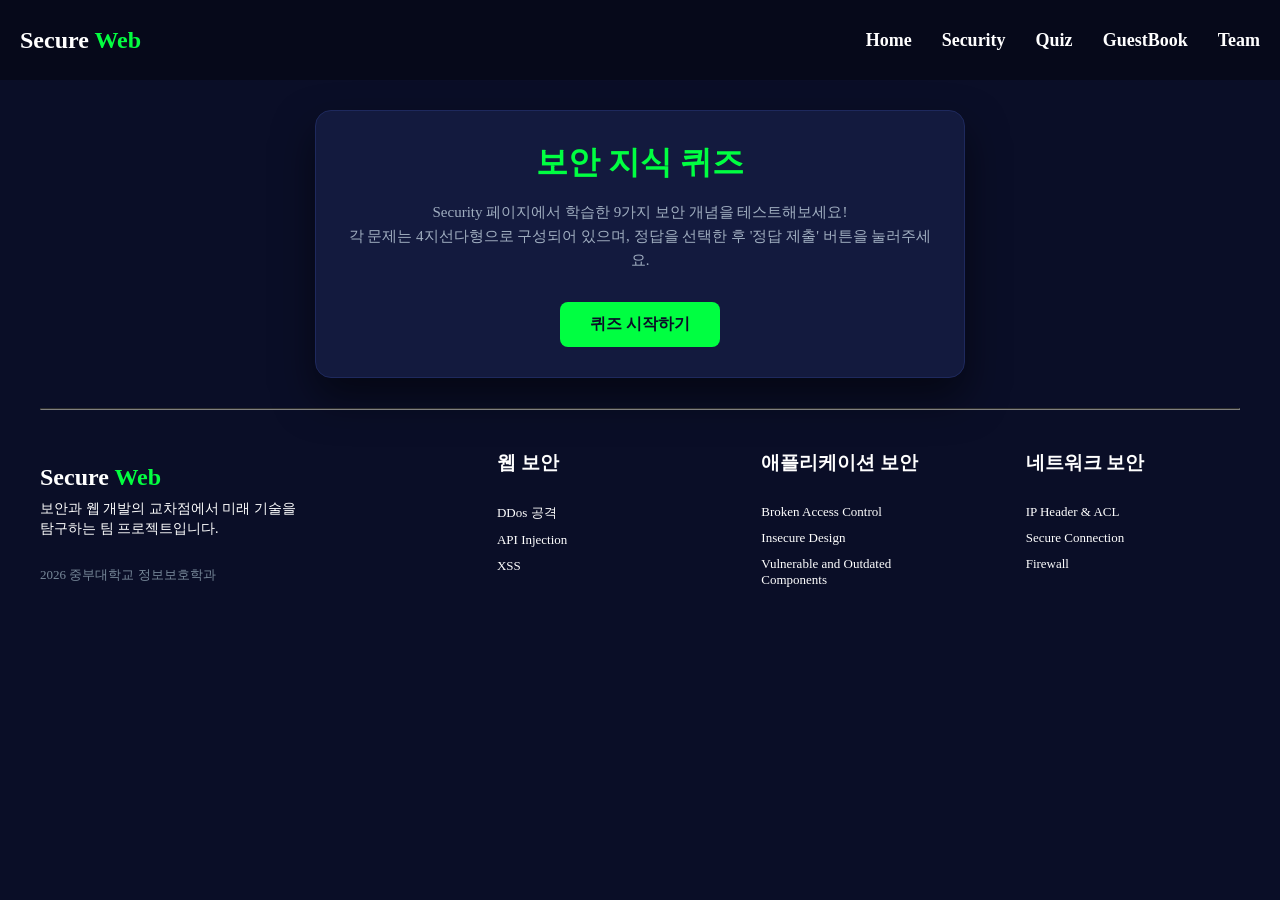
==== commit f68a5ea4: "5번째 커밋" ====
--- a/quiz.html
+++ b/quiz.html
@@ -1,4 +1,3 @@
-<<<<<<< HEAD
 <!doctype html>
 <html lang="en">
   <head>
@@ -6,165 +5,191 @@
     <meta name="viewport" content="width=device-width, initial-scale=1.0" />
     <title>SecureWeb | Quiz</title>
     <link rel="stylesheet" href="style.css" />
+    <script type="text/javascript" src="quiz.js" defer></script>
     <style>
-        /* 퀴즈 본문에 최적화된 다크 테마 보조 서식 */
-        .quiz-body-wrapper {
-            font-family: 'Segoe UI', Tahoma, Geneva, Verdana, sans-serif;
-            color: #FFFFFF;
-            display: flex;
-            justify-content: center;
-            align-items: center;
-            padding: 40px 20px;
+      /* 퀴즈 본문에 최적화된 다크 테마 보조 서식 */
+      .quiz-body-wrapper {
+        font-family: 'Segoe UI', Tahoma, Geneva, Verdana, sans-serif;
+        color: #ffffff;
+        display: flex;
+        justify-content: center;
+        align-items: center;
+        padding: 40px 20px;
+      }
+
+      .quiz-container {
+        background-color: #131a3e;
+        width: 100%;
+        max-width: 650px;
+        border-radius: 16px;
+        padding: 30px;
+        box-shadow: 0 20px 40px rgba(0, 0, 0, 0.5);
+        border: 1px solid #1e295d;
+      }
+
+      @media (max-width: 480px) {
+        .quiz-container {
+          padding: 20px;
         }
-
-        .quiz-container {
-            background-color: #131A3E;
-            width: 100%;
-            max-width: 650px;
-            border-radius: 16px;
-            padding: 30px;
-            box-shadow: 0 20px 40px rgba(0, 0, 0, 0.5);
-            border: 1px solid #1E295D;
+        .quiz-main-title {
+          font-size: 24px !important;
         }
-
-        @media (max-width: 480px) {
-            .quiz-container { padding: 20px; }
-            .quiz-main-title { font-size: 24px !important; }
-            .question-text { font-size: 18px !important; }
-            .option-btn { padding: 12px !important; font-size: 14px; }
+        .question-text {
+          font-size: 18px !important;
         }
-
-        .hidden { display: none !important; }
-
-        .quiz-main-title {
-            color: #00FF41;
-            text-align: center;
-            margin-bottom: 15px;
-            font-size: 32px;
-            font-weight: bold;
+        .option-btn {
+          padding: 12px !important;
+          font-size: 14px;
         }
-
-        .description {
-            text-align: center;
-            color: #A0AEC0;
-            margin-bottom: 30px;
-            line-height: 1.6;
-            font-size: 15px;
-        }
-
-        .progress-container { margin-bottom: 20px; }
-        .status-text {
-            display: flex;
-            justify-content: space-between;
-            color: #A0AEC0;
-            font-size: 14px;
-            margin-bottom: 8px;
-        }
-
-        .progress-bar {
-            background-color: #2D3748;
-            height: 8px;
-            border-radius: 4px;
-            overflow: hidden;
-        }
-
-        .progress-fill {
-            background-color: #00FF41;
-            width: 0%;
-            height: 100%;
-            transition: width 0.3s ease;
-        }
-
-        .question-text {
-            font-size: 22px;
-            margin-bottom: 25px;
-            line-height: 1.4;
-            color: #FFFFFF;
-        }
-
-        .options-grid {
-            display: flex;
-            flex-direction: column;
-            gap: 12px;
-            margin-bottom: 25px;
-        }
-
-        .option-btn {
-            background-color: #1A234D;
-            color: #FFFFFF;
-            border: 1px solid #2D3748;
-            padding: 16px;
-            border-radius: 10px;
-            text-align: left;
-            font-size: 16px;
-            cursor: pointer;
-            display: flex;
-            align-items: center;
-            width: 100%;
-            transition: all 0.2s;
-        }
-
-        .option-btn.selected { border-color: #00FF41; background-color: #1A3A3A; }
-        .option-btn.correct { border-color: #2ECC71; background-color: rgba(46, 204, 113, 0.2); color: #2ECC71; font-weight: bold; }
-        .option-btn.wrong { border-color: #E74C3C; background-color: rgba(231, 76, 60, 0.2); color: #E74C3C; }
-
-        .feedback-box {
-            padding: 15px;
-            border-radius: 4px;
-            margin-bottom: 20px;
-            font-size: 14px;
-            line-height: 1.5;
-            color: #FFFFFF;
-        }
-
-        .action-container {
-            display: flex;
-            justify-content: flex-end;
-        }
-
-        .action-btn {
-            background-color: #00FF41;
-            color: #0A0E27;
-            border: none;
-            padding: 12px 30px;
-            font-size: 16px;
-            font-weight: bold;
-            border-radius: 8px;
-            cursor: pointer;
-        }
-
-        .action-btn:disabled {
-            background-color: #4A5568;
-            color: #A0AEC0;
-            cursor: not-allowed;
-        }
-
-        .score-box {
-            background-color: #1A234D;
-            padding: 30px;
-            border-radius: 12px;
-            max-width: 320px;
-            margin: 25px auto;
-            border: 1px solid #1E295D;
-            text-align: center;
-        }
-
-        .score-num {
-            font-size: 48px;
-            font-weight: 800;
-            color: #FFFFFF;
-            margin-bottom: 5px;
-        }
-
-        .badge-text {
-            display: inline-block;
-            margin-top: 15px;
-            padding: 6px 16px;
-            background-color: #0A0E27;
-            border-radius: 20px;
-            font-weight: bold;
-            border: 1px solid #2D3748;
-        }
+      }
+
+      .hidden {
+        display: none !important;
+      }
+
+      .quiz-main-title {
+        color: #00ff41;
+        text-align: center;
+        margin-bottom: 15px;
+        font-size: 32px;
+        font-weight: bold;
+      }
+
+      .description {
+        text-align: center;
+        color: #a0aec0;
+        margin-bottom: 30px;
+        line-height: 1.6;
+        font-size: 15px;
+      }
+
+      .progress-container {
+        margin-bottom: 20px;
+      }
+      .status-text {
+        display: flex;
+        justify-content: space-between;
+        color: #a0aec0;
+        font-size: 14px;
+        margin-bottom: 8px;
+      }
+
+      .progress-bar {
+        background-color: #2d3748;
+        height: 8px;
+        border-radius: 4px;
+        overflow: hidden;
+      }
+
+      .progress-fill {
+        background-color: #00ff41;
+        width: 0%;
+        height: 100%;
+        transition: width 0.3s ease;
+      }
+
+      .question-text {
+        font-size: 22px;
+        margin-bottom: 25px;
+        line-height: 1.4;
+        color: #ffffff;
+      }
+
+      .options-grid {
+        display: flex;
+        flex-direction: column;
+        gap: 12px;
+        margin-bottom: 25px;
+      }
+
+      .option-btn {
+        background-color: #1a234d;
+        color: #ffffff;
+        border: 1px solid #2d3748;
+        padding: 16px;
+        border-radius: 10px;
+        text-align: left;
+        font-size: 16px;
+        cursor: pointer;
+        display: flex;
+        align-items: center;
+        width: 100%;
+        transition: all 0.2s;
+      }
+
+      .option-btn.selected {
+        border-color: #00ff41;
+        background-color: #1a3a3a;
+      }
+      .option-btn.correct {
+        border-color: #2ecc71;
+        background-color: rgba(46, 204, 113, 0.2);
+        color: #2ecc71;
+        font-weight: bold;
+      }
+      .option-btn.wrong {
+        border-color: #e74c3c;
+        background-color: rgba(231, 76, 60, 0.2);
+        color: #e74c3c;
+      }
+
+      .feedback-box {
+        padding: 15px;
+        border-radius: 4px;
+        margin-bottom: 20px;
+        font-size: 14px;
+        line-height: 1.5;
+        color: #ffffff;
+      }
+
+      .action-container {
+        display: flex;
+        justify-content: flex-end;
+      }
+
+      .action-btn {
+        background-color: #00ff41;
+        color: #0a0e27;
+        border: none;
+        padding: 12px 30px;
+        font-size: 16px;
+        font-weight: bold;
+        border-radius: 8px;
+        cursor: pointer;
+      }
+
+      .action-btn:disabled {
+        background-color: #4a5568;
+        color: #a0aec0;
+        cursor: not-allowed;
+      }
+
+      .score-box {
+        background-color: #1a234d;
+        padding: 30px;
+        border-radius: 12px;
+        max-width: 320px;
+        margin: 25px auto;
+        border: 1px solid #1e295d;
+        text-align: center;
+      }
+
+      .score-num {
+        font-size: 48px;
+        font-weight: 800;
+        color: #ffffff;
+        margin-bottom: 5px;
+      }
+
+      .badge-text {
+        display: inline-block;
+        margin-top: 15px;
+        padding: 6px 16px;
+        background-color: #0a0e27;
+        border-radius: 20px;
+        font-weight: bold;
+        border: 1px solid #2d3748;
+      }
     </style>
   </head>
   <body>
@@ -181,6 +206,7 @@
           <li><a href="index.html">Home</a></li>
           <li><a href="security.html">Security</a></li>
           <li><a href="quiz.html" class="active">Quiz</a></li>
+          <li><a href="guestBook.html">GuestBook</a></li>
           <li><a href="team.html">Team</a></li>
         </ul>
       </div>
@@ -189,305 +215,88 @@
       <a href="index.html">Home</a>
       <a href="security.html">Security</a>
       <a href="quiz.html">Quiz</a>
+      <a href="guestBook.html">GuestBook</a>
       <a href="team.html">Team</a>
     </div>
 
     <div class="quiz-section-wrapper">
-        <div class="quiz-container" style="margin: 30px auto;">
-            
-            <div id="start-screen">
-                <div class="quiz-main-title">보안 지식 퀴즈</div>
-                <p class="description">
-                    Security 페이지에서 학습한 9가지 보안 개념을 테스트해보세요!<br>
-                    각 문제는 4지선다형으로 구성되어 있으며, 정답을 선택한 후 '정답 제출' 버튼을 눌러주세요.<br>
-                </p>
-                <div style="text-align: center;">
-                    <button class="action-btn" id="start-btn">퀴즈 시작하기</button>
-                </div>
+      <div class="quiz-container" style="margin: 30px auto">
+        <div id="start-screen">
+          <div class="quiz-main-title">보안 지식 퀴즈</div>
+          <p class="description">
+            Security 페이지에서 학습한 9가지 보안 개념을 테스트해보세요!<br />
+            각 문제는 4지선다형으로 구성되어 있으며, 정답을 선택한 후 '정답
+            제출' 버튼을 눌러주세요.<br />
+          </p>
+          <div style="text-align: center">
+            <button class="action-btn" id="start-btn">퀴즈 시작하기</button>
+          </div>
+        </div>
+
+        <div id="quiz-screen" class="hidden">
+          <div class="progress-container">
+            <div class="status-text">
+              <span id="question-counter">문제 1 / 9</span>
+              <span id="score-counter">현재 점수: 0점</span>
             </div>
-
-            <div id="quiz-screen" class="hidden">
-                <div class="progress-container">
-                    <div class="status-text">
-                        <span id="question-counter">문제 1 / 9</span>
-                        <span id="score-counter">현재 점수: 0점</span>
-                    </div>
-                    <div class="progress-bar">
-                        <div class="progress-fill" id="progress-fill"></div>
-                    </div>
-                </div>
-
-                <div class="question-text" id="question-text">질문 내용 로딩 중...</div>
-                <div class="options-grid" id="options-container"></div>
-                <div id="quiz-feedback-area"></div>
-
-                <div class="action-container">
-                    <button class="action-btn" id="next-btn" disabled>정답 제출</button>
-                </div>
+            <div class="progress-bar">
+              <div class="progress-fill" id="progress-fill"></div>
             </div>
-
-            <div id="result-screen" class="hidden">
-                <div class="quiz-main-title" style="text-align: center;">테스트 완료!</div>
-                <p class="description" style="margin-bottom: 15px; text-align: center;">학습 결과를 확인해보세요.</p>
-                
-                <div class="score-box">
-                    <div style="color: #A0AEC0; font-size: 12px; text-transform: uppercase; letter-spacing: 1px;">최종 점수</div>
-                    <div class="score-num" id="final-percentage">0%</div>
-                    <div style="color: #A0AEC0;" id="final-count">(0 / 9 문제 맞춤)</div>
-                    <div class="badge-text" id="badge-text">등급: -</div>
-                </div>
-
-                <div style="text-align: center;">
-                    <button class="action-btn" id="restart-btn" style="background-color: transparent; border: 2px solid #00FF41; color: #00FF41;">다시 도전하기</button>
-                </div>
+          </div>
+
+          <div class="question-text" id="question-text">
+            질문 내용 로딩 중...
+          </div>
+          <div class="options-grid" id="options-container"></div>
+          <div id="quiz-feedback-area"></div>
+
+          <div class="action-container">
+            <button class="action-btn" id="next-btn" disabled>정답 제출</button>
+          </div>
+        </div>
+
+        <div id="result-screen" class="hidden">
+          <div class="quiz-main-title" style="text-align: center">
+            테스트 완료!
+          </div>
+          <p
+            class="description"
+            style="margin-bottom: 15px; text-align: center"
+          >
+            학습 결과를 확인해보세요.
+          </p>
+
+          <div class="score-box">
+            <div
+              style="
+                color: #a0aec0;
+                font-size: 12px;
+                text-transform: uppercase;
+                letter-spacing: 1px;
+              "
+            >
+              정답률
             </div>
-        </div>
+            <div class="score-num" id="final-percentage">0%</div>
+            <div style="color: #a0aec0" id="final-count">(0 / 9 문제 맞춤)</div>
+          </div>
+
+          <div style="text-align: center">
+            <button
+              class="action-btn"
+              id="restart-btn"
+              style="
+                background-color: transparent;
+                border: 2px solid #00ff41;
+                color: #00ff41;
+              "
+            >
+              다시 도전하기
+            </button>
+          </div>
+        </div>
+      </div>
     </div>
-
-    <script>
-        // 모바일 메뉴 토글
-        const menuBtn = document.getElementById('menuBtn');
-        const mobileMenu = document.getElementById('mobileMenu');
-        if (menuBtn && mobileMenu) {
-            menuBtn.onclick = function() {
-                if(mobileMenu.style.display === 'flex') {
-                    mobileMenu.style.display = 'none';
-                } else {
-                    mobileMenu.style.display = 'flex';
-                }
-            };
-        }
-
-        // 퀴즈 데이터
-        const quizData = [
-            {
-                question: "1. 여러 대의 좀비 PC를 동원해 특정 서버나 웹사이트에 대량의 트래픽을 한꺼번에 보내 서비스를 마비시키는 공격은?",
-                options: ["API Injection", "XSS", "DDoS", "Broken Access Control"],
-                answer: 2,
-                explanation: "DDoS 공격은 집단적으로 트래픽을 몰아넣어 통로를 가로막고 시스템을 마비시킵니다."
-            },
-            {
-                question: "2. API 엔드포인트를 통해 악의적인 데이터를 주입하여 서버 로직을 조작하거나 데이터베이스를 탈취하는 취약점은?",
-                options: ["API Injection", "DDoS", "Insecure Design", "Firewall"],
-                answer: 0,
-                explanation: "입력값 검증 누락 시 공격자가 데이터를 주입해 로직을 조작하는 취약점입니다."
-            },
-            {
-                question: "3. 웹사이트에 악의적인 스크립트를 삽입하여, 방문한 사용자의 브라우저에서 쿠키 탈취 등을 유도하는 공격은?",
-                options: ["DDoS", "XSS", "Broken Access Control", "Firewall"],
-                answer: 1,
-                explanation: "XSS는 방문자의 브라우저에서 악성 코드가 실행되도록 하는 공격 방식입니다."
-            },
-            {
-                question: "4. 사용자가 주어진 권한을 벗어나 타인의 데이터를 무단으로 열람, 수정, 삭제할 수 있게 되는 보안 취약점은?",
-                options: ["Insecure Design", "Vulnerable Components", "Broken Access Control", "Secure Connection"],
-                answer: 2,
-                explanation: "액세스 제어가 취약하면 무단으로 데이터를 조작할 수 있는 권한 사고가 발생합니다."
-            },
-            {
-                question: "5. 설계 단계에서 보안을 고려하지 않아, 개발 완료 후 코드를 수정해도 보안 취약점을 완벽히 방어하기 어려운 항목은?",
-                options: ["Insecure Design", "XSS", "DDoS", "API Injection"],
-                answer: 0,
-                explanation: "설계 단계의 결함은 구현 단계에서의 수정만으로는 해결하기 어렵습니다."
-            },
-            {
-                question: "6. 불필요한 기능이나 취약한 구버전 소프트웨어를 방치하여 발생하는 보안 위협은?",
-                options: ["API Injection", "Vulnerable and Outdated Components", "Firewall", "Access Control"],
-                answer: 1,
-                explanation: "오래된 컴포넌트는 알려진 취약점이 많으므로 항상 최신화해야 합니다."
-            },
-            {
-                question: "7. IP 주소를 확인하여 허락되지 않은 외부인의 접속을 네트워크 입구에서부터 막는 기술은?",
-                options: ["XSS Filter", "Insecure Design", "IP Header & ACL", "TCP Session"],
-                answer: 2,
-                explanation: "IP 헤더 정보와 ACL 규칙을 통해 비인가 트래픽을 차단합니다."
-            },
-            {
-                question: "8. TCP 연결 과정을 응용하여 진짜 사용자만 서버에 접속할 수 있도록 걸러내는 통로 보호 기술은?",
-                options: ["Secure Connection", "API Injection", "Broken Access Control", "DDoS Attack"],
-                answer: 0,
-                explanation: "가짜 연결 요청을 판별하여 진짜 연결만 수립하도록 돕는 기술입니다."
-            },
-            {
-                question: "9. 외부의 침입으로부터 내부 네트워크를 보호하기 위해 허가된 통신만 통과시키는 전통적인 경계 시스템은?",
-                options: ["DDoS Filter", "Firewall", "ACL Node", "API Gateway"],
-                answer: 1,
-                explanation: "방화벽은 미리 정의된 보안 규칙에 따라 네트워크 트래픽을 제어합니다."
-            }
-        ];
-
-        let currentIdx = 0;
-        let score = 0;
-        let selectedAnswer = null;
-        let isSubmitted = false;
-
-        const startScreen = document.getElementById('start-screen');
-        const quizScreen = document.getElementById('quiz-screen');
-        const resultScreen = document.getElementById('result-screen');
-        const startBtn = document.getElementById('start-btn');
-        const nextBtn = document.getElementById('next-btn');
-        const restartBtn = document.getElementById('restart-btn');
-        const questionCounter = document.getElementById('question-counter');
-        const scoreCounter = document.getElementById('score-counter');
-        const progressFill = document.getElementById('progress-fill');
-        const questionText = document.getElementById('question-text');
-        const optionsContainer = document.getElementById('options-container');
-        const feedbackArea = document.getElementById('quiz-feedback-area');
-        const finalPercentage = document.getElementById('final-percentage');
-        const finalCount = document.getElementById('final-count');
-        const badgeText = document.getElementById('badge-text');
-
-        startBtn.onclick = function() { startQuiz(); };
-        nextBtn.onclick = function() { handleAction(); };
-        restartBtn.onclick = function() { startQuiz(); };
-
-        function startQuiz() {
-            currentIdx = 0;
-            score = 0;
-            selectedAnswer = null;
-            isSubmitted = false;
-            startScreen.className = 'hidden';
-            resultScreen.className = 'hidden';
-            quizScreen.className = '';
-            showQuestion();
-        }
-
-        function showQuestion() {
-            selectedAnswer = null;
-            isSubmitted = false;
-            nextBtn.innerText = "정답 제출";
-            nextBtn.disabled = true;
-            feedbackArea.innerHTML = "";
-
-            const currentQuiz = quizData[currentIdx];
-            questionCounter.innerText = "문제 " + (currentIdx + 1) + " / " + quizData.length;
-            scoreCounter.innerText = "현재 점수: " + score + "점";
-            progressFill.style.width = (((currentIdx + 1) / quizData.length) * 100) + "%";
-            questionText.innerText = currentQuiz.question;
-
-            optionsContainer.innerHTML = '';
-            for (let i = 0; i < currentQuiz.options.length; i++) {
-                const button = document.createElement('button');
-                button.className = 'option-btn';
-                // [수정] 보기 번호 제거하고 문항 텍스트만 출력
-                button.innerText = currentQuiz.options[i];
-                
-                button.onmouseover = function() {
-                    if (!isSubmitted && selectedAnswer !== i) {
-                        button.style.backgroundColor = "#232F66";
-                        button.style.borderColor = "#00FF41";
-                    }
-                };
-                button.onmouseout = function() {
-                    if (!isSubmitted && selectedAnswer !== i) {
-                        button.style.backgroundColor = "#1A234D";
-                        button.style.borderColor = "#2D3748";
-                    }
-                };
-                button.onclick = function() { selectOption(i); };
-                optionsContainer.appendChild(button);
-            }
-        }
-
-        function selectOption(idx) {
-            if (isSubmitted) return;
-            selectedAnswer = idx;
-            nextBtn.disabled = false;
-            const buttons = optionsContainer.getElementsByTagName('button');
-            for (let i = 0; i < buttons.length; i++) {
-                if (i === idx) {
-                    buttons[i].className = 'option-btn selected';
-                } else {
-                    buttons[i].className = 'option-btn';
-                }
-            }
-        }
-
-        function handleAction() {
-            const currentQuiz = quizData[currentIdx];
-            const buttons = optionsContainer.getElementsByTagName('button');
-
-            if (!isSubmitted) {
-                isSubmitted = true;
-                
-                // 버튼 상태: 정답은 초록, 오답은 빨강, 나머지는 비활성화
-                for (let i = 0; i < buttons.length; i++) {
-                    buttons[i].disabled = true;
-                    if (i === currentQuiz.answer) {
-                        buttons[i].className = 'option-btn correct';
-                    } else if (i === selectedAnswer) {
-                        buttons[i].className = 'option-btn wrong';
-                    }
-                }
-
-                // [교재 정석] 박스 생성 및 스타일링
-                const fBox = document.createElement('div');
-                fBox.className = 'feedback-box';
-                
-                const fStrong = document.createElement('strong');
-                fStrong.style.display = 'block';
-                fStrong.style.marginBottom = '4px';
-                
-                const fSpan = document.createElement('span');
-                let resultMsg = "";
-
-                //정답 로직 판별 및 메시지/색상 제어
-                if (selectedAnswer === currentQuiz.answer) {
-                    score++;
-                    scoreCounter.innerText = "현재 점수: " + score + "점";
-                    
-                    fStrong.innerText = "✅ 정답입니다!";
-                    fStrong.style.color = "#00FF41";
-                    fBox.style.backgroundColor = "#064e3b";
-                    fBox.style.borderLeft = "4px solid #00FF41";
-                    resultMsg = currentQuiz.explanation;
-                } else {
-                    fStrong.innerText = "❌ 오답입니다!";
-                    fStrong.style.color = "#f87171";
-                    fBox.style.backgroundColor = "#7f1d1d";
-                    fBox.style.borderLeft = "4px solid #f87171";
-                    resultMsg = "정답은 [" + currentQuiz.options[currentQuiz.answer] + "] 입니다. " + currentQuiz.explanation;
-                }
-
-                const textNode = document.createTextNode(resultMsg);
-                fSpan.appendChild(textNode);
-                fBox.appendChild(fStrong);
-                fBox.appendChild(fSpan);
-                feedbackArea.appendChild(fBox);
-
-                if (currentIdx + 1 === quizData.length) {
-                    nextBtn.innerText = "결과 보기";
-                } else {
-                    nextBtn.innerText = "다음 문제";
-                }
-            } else {
-                currentIdx++;
-                if (currentIdx < quizData.length) {
-                    showQuestion();
-                } else {
-                    showResult();
-                }
-            }
-        }
-
-        function showResult() {
-            quizScreen.className = 'hidden';
-            resultScreen.className = '';
-            const pct = Math.round((score / quizData.length) * 100);
-            finalPercentage.innerText = pct + "%";
-            finalCount.innerText = "(" + score + " / " + quizData.length + " 문제 맞춤)";
-            let bName = "";
-            let bColor = "";
-            if (pct === 100) { bName = "보안"; bColor = "#00FF41"; }
-            else if (pct >= 80) { bName = "우수"; bColor = "#3182CE"; }
-            else if (pct >= 60) { bName = "기초"; bColor = "#DD6B20"; }
-            else { bName = "다시 배우기"; bColor = "#E53E3E"; }
-            badgeText.innerHTML = "등급: <span style='color: " + bColor + ";'>" + bName + "</span>";
-        }
-    </script>
-  </body>
-</html>
-\
 
     <div class="bottom">
       <hr />
@@ -536,535 +345,5 @@
         </div>
       </div>
     </div>
-ㄴㄴ
-=======
-<!doctype html>
-<html lang="en">
-<head>
-    <meta charset="UTF-8" />
-    <meta name="viewport" content="width=device-width, initial-scale=1.0" />
-    <title>SecureWeb | Quiz</title>
-    <link rel="stylesheet" href="style.css" />
-    <style>
-        /* 퀴즈 본문에 최적화된 다크 테마 보조 서식 */
-        .quiz-body-wrapper {
-            font-family: 'Segoe UI', Tahoma, Geneva, Verdana, sans-serif;
-            color: #FFFFFF;
-            display: flex;
-            justify-content: center;
-            align-items: center;
-            padding: 40px 20px;
-        }
-
-        .quiz-container {
-            background-color: #131A3E;
-            width: 100%;
-            max-width: 650px;
-            border-radius: 16px;
-            padding: 30px;
-            box-shadow: 0 20px 40px rgba(0, 0, 0, 0.5);
-            border: 1px solid #1E295D;
-        }
-
-        @media (max-width: 480px) {
-            .quiz-container { padding: 20px; }
-            .quiz-main-title { font-size: 24px !important; }
-            .question-text { font-size: 18px !important; }
-            .option-btn { padding: 12px !important; font-size: 14px; }
-        }
-
-        .hidden { display: none !important; }
-
-        .quiz-main-title {
-            color: #00FF41;
-            text-align: center;
-            margin-bottom: 15px;
-            font-size: 32px;
-            font-weight: bold;
-        }
-
-        .description {
-            text-align: center;
-            color: #A0AEC0;
-            margin-bottom: 30px;
-            line-height: 1.6;
-            font-size: 15px;
-        }
-
-        .progress-container { margin-bottom: 20px; }
-        .status-text {
-            display: flex;
-            justify-content: space-between;
-            color: #A0AEC0;
-            font-size: 14px;
-            margin-bottom: 8px;
-        }
-
-        .progress-bar {
-            background-color: #2D3748;
-            height: 8px;
-            border-radius: 4px;
-            overflow: hidden;
-        }
-
-        .progress-fill {
-            background-color: #00FF41;
-            width: 0%;
-            height: 100%;
-            transition: width 0.3s ease;
-        }
-
-        .question-text {
-            font-size: 22px;
-            margin-bottom: 25px;
-            line-height: 1.4;
-            color: #FFFFFF;
-        }
-
-        .options-grid {
-            display: flex;
-            flex-direction: column;
-            gap: 12px;
-            margin-bottom: 25px;
-        }
-
-        .option-btn {
-            background-color: #1A234D;
-            color: #FFFFFF;
-            border: 1px solid #2D3748;
-            padding: 16px;
-            border-radius: 10px;
-            text-align: left;
-            font-size: 16px;
-            cursor: pointer;
-            display: flex;
-            align-items: center;
-            width: 100%;
-            transition: all 0.2s;
-        }
-
-        .option-btn.selected { border-color: #00FF41; background-color: #1A3A3A; }
-        .option-btn.correct { border-color: #2ECC71; background-color: rgba(46, 204, 113, 0.2); color: #2ECC71; font-weight: bold; }
-        .option-btn.wrong { border-color: #E74C3C; background-color: rgba(231, 76, 60, 0.2); color: #E74C3C; }
-
-        .feedback-box {
-            padding: 15px;
-            border-radius: 4px;
-            margin-bottom: 20px;
-            font-size: 14px;
-            line-height: 1.5;
-            color: #FFFFFF;
-        }
-
-        .action-container {
-            display: flex;
-            justify-content: flex-end;
-        }
-
-        .action-btn {
-            background-color: #00FF41;
-            color: #0A0E27;
-            border: none;
-            padding: 12px 30px;
-            font-size: 16px;
-            font-weight: bold;
-            border-radius: 8px;
-            cursor: pointer;
-        }
-
-        .action-btn:disabled {
-            background-color: #4A5568;
-            color: #A0AEC0;
-            cursor: not-allowed;
-        }
-
-        .score-box {
-            background-color: #1A234D;
-            padding: 30px;
-            border-radius: 12px;
-            max-width: 320px;
-            margin: 25px auto;
-            border: 1px solid #1E295D;
-            text-align: center;
-        }
-
-        .score-num {
-            font-size: 48px;
-            font-weight: 800;
-            color: #FFFFFF;
-            margin-bottom: 5px;
-        }
-
-        .badge-text {
-            display: inline-block;
-            margin-top: 15px;
-            padding: 6px 16px;
-            background-color: #0A0E27;
-            border-radius: 20px;
-            font-weight: bold;
-            border: 1px solid #2D3748;
-        }
-    </style>
-</head>
-<body>
-    <nav class="navbar">
-    <div class="container">
-        <button class="more" id="menuBtn" aria-label="메뉴 열기">
-        <span></span><span></span><span></span>
-        </button>
-        <div class="logo">
-        <span class="logo-def">Secure </span
-        ><span class="logo-high">Web</span>
-        </div>
-        <ul class="nav">
-        <li><a href="index.html">Home</a></li>
-        <li><a href="security.html">Security</a></li>
-        <li><a href="quiz.html" class="active">Quiz</a></li>
-        <li><a href="team.html">Team</a></li>
-        </ul>
-    </div>
-    </nav>
-    <div class="mobile-menu" id="mobileMenu">
-    <a href="index.html">Home</a>
-    <a href="security.html">Security</a>
-    <a href="quiz.html">Quiz</a>
-    <a href="team.html">Team</a>
-    </div>
-
-    <div class="quiz-section-wrapper">
-        <div class="quiz-container" style="margin: 30px auto;">
-            
-            <div id="start-screen">
-                <div class="quiz-main-title">보안 지식 퀴즈</div>
-                <p class="description">
-                    Security 페이지에서 학습한 9가지 보안 개념을 테스트해보세요!<br>
-                    각 문제는 4지선다형으로 구성되어 있으며, 정답을 선택한 후 '정답 제출' 버튼을 눌러주세요.<br>
-                </p>
-                <div style="text-align: center;">
-                    <button class="action-btn" id="start-btn">퀴즈 시작하기</button>
-                </div>
-            </div>
-
-            <div id="quiz-screen" class="hidden">
-                <div class="progress-container">
-                    <div class="status-text">
-                        <span id="question-counter">문제 1 / 9</span>
-                        <span id="score-counter">현재 점수: 0점</span>
-                    </div>
-                    <div class="progress-bar">
-                        <div class="progress-fill" id="progress-fill"></div>
-                    </div>
-                </div>
-
-                <div class="question-text" id="question-text">질문 내용 로딩 중...</div>
-                <div class="options-grid" id="options-container"></div>
-                <div id="quiz-feedback-area"></div>
-
-                <div class="action-container">
-                    <button class="action-btn" id="next-btn" disabled>정답 제출</button>
-                </div>
-            </div>
-
-            <div id="result-screen" class="hidden">
-                <div class="quiz-main-title" style="text-align: center;">테스트 완료!</div>
-                <p class="description" style="margin-bottom: 15px; text-align: center;">학습 결과를 확인해보세요.</p>
-                
-                <div class="score-box">
-                    <div style="color: #A0AEC0; font-size: 12px; text-transform: uppercase; letter-spacing: 1px;">정답률</div>
-                    <div class="score-num" id="final-percentage">0%</div>
-                    <div style="color: #A0AEC0;" id="final-count">(0 / 9 문제 맞춤)</div>
-                </div>
-
-                <div style="text-align: center;">
-                    <button class="action-btn" id="restart-btn" style="background-color: transparent; border: 2px solid #00FF41; color: #00FF41;">다시 도전하기</button>
-                </div>
-            </div>
-        </div>
-    </div>
-
-    <script>
-        // 모바일 메뉴 토글
-        const menuBtn = document.getElementById('menuBtn');
-        const mobileMenu = document.getElementById('mobileMenu');
-        if (menuBtn && mobileMenu) {
-            menuBtn.onclick = function() {
-                if(mobileMenu.style.display === 'flex') {
-                    mobileMenu.style.display = 'none';
-                } else {
-                    mobileMenu.style.display = 'flex';
-                }
-            };
-        }
-
-        // 퀴즈 데이터
-        const quizData = [
-            {
-                question: "1. 여러 대의 좀비 PC를 동원해 특정 서버나 웹사이트에 대량의 트래픽을 한꺼번에 보내 서비스를 마비시키는 공격은?",
-                options: ["API Injection", "XSS", "DDoS 공격", "Broken Access Control"],
-                answer: 2,
-                explanation: "DDoS 공격은 집단적으로 트래픽을 몰아넣어 통로를 가로막고 시스템을 마비시킵니다."
-            },
-            {
-                question: "2. API 엔드포인트를 통해 악의적인 데이터를 주입하여 서버 로직을 조작하거나 데이터베이스를 탈취하는 취약점은?",
-                options: ["API Injection", "DDoS 공격", "Insecure Design", "Firewall"],
-                answer: 0,
-                explanation: "입력값 검증 누락 시 공격자가 데이터를 주입해 로직을 조작하는 취약점입니다."
-            },
-            {
-                question: "3. 웹사이트에 악의적인 스크립트를 삽입하여, 방문한 사용자의 브라우저에서 쿠키 탈취 등을 유도하는 공격은?",
-                options: ["DDoS 공격", "XSS", "Broken Access Control", "Firewall"],
-                answer: 1,
-                explanation: "XSS는 방문자의 브라우저에서 악성 코드가 실행되도록 하는 공격 방식입니다."
-            },
-            {
-                question: "4. 사용자가 주어진 권한을 벗어나 타인의 데이터를 무단으로 열람, 수정, 삭제할 수 있게 되는 보안 취약점은?",
-                options: ["Insecure Design", "Vulnerable Components", "Broken Access Control", "Secure Connection"],
-                answer: 2,
-                explanation: "액세스 제어가 취약하면 무단으로 데이터를 조작할 수 있는 권한 사고가 발생합니다."
-            },
-            {
-                question: "5. 설계 단계에서 보안을 고려하지 않아, 개발 완료 후 코드를 수정해도 보안 취약점을 완벽히 방어하기 어려운 항목은?",
-                options: ["Insecure Design", "XSS", "DDoS", "API Injection"],
-                answer: 0,
-                explanation: "설계 단계의 결함은 구현 단계에서의 수정만으로는 해결하기 어렵습니다."
-            },
-            {
-                question: "6. 불필요한 기능이나 취약한 구버전 소프트웨어를 방치하여 발생하는 보안 위협은?",
-                options: ["API Injection", "Vulnerable and Outdated Components", "Firewall", "Access Control"],
-                answer: 1,
-                explanation: "오래된 컴포넌트는 알려진 취약점이 많으므로 항상 최신화해야 합니다."
-            },
-            {
-                question: "7. IP 주소를 확인하여 허락되지 않은 외부인의 접속을 네트워크 입구에서부터 막는 기술은?",
-                options: ["XSS Filter", "Insecure Design", "IP Header & ACL", "TCP Session"],
-                answer: 2,
-                explanation: "IP 헤더 정보와 ACL 규칙을 통해 비인가 트래픽을 차단합니다."
-            },
-            {
-                question: "8. TCP 연결 과정을 응용하여 진짜 사용자만 서버에 접속할 수 있도록 걸러내는 통로 보호 기술은?",
-                options: ["Secure Connection", "API Injection", "Broken Access Control", "DDoS Attack"],
-                answer: 0,
-                explanation: "가짜 연결 요청을 판별하여 진짜 연결만 수립하도록 돕는 기술입니다."
-            },
-            {
-                question: "9. 외부의 침입으로부터 내부 네트워크를 보호하기 위해 허가된 통신만 통과시키는 전통적인 경계 시스템은?",
-                options: ["DDoS Filter", "Firewall", "ACL Node", "API Gateway"],
-                answer: 1,
-                explanation: "방화벽은 미리 정의된 보안 규칙에 따라 네트워크 트래픽을 제어합니다."
-            }
-        ];
-
-        let currentIdx = 0;
-        let score = 0;
-        let selectedAnswer = null;
-        let isSubmitted = false;
-
-        const startScreen = document.getElementById('start-screen');
-        const quizScreen = document.getElementById('quiz-screen');
-        const resultScreen = document.getElementById('result-screen');
-        const startBtn = document.getElementById('start-btn');
-        const nextBtn = document.getElementById('next-btn');
-        const restartBtn = document.getElementById('restart-btn');
-        const questionCounter = document.getElementById('question-counter');
-        const scoreCounter = document.getElementById('score-counter');
-        const progressFill = document.getElementById('progress-fill');
-        const questionText = document.getElementById('question-text');
-        const optionsContainer = document.getElementById('options-container');
-        const feedbackArea = document.getElementById('quiz-feedback-area');
-        const finalPercentage = document.getElementById('final-percentage');
-        const finalCount = document.getElementById('final-count');
-        const badgeText = document.getElementById('badge-text');
-
-        startBtn.onclick = function() { startQuiz(); };
-        nextBtn.onclick = function() { handleAction(); };
-        restartBtn.onclick = function() { startQuiz(); };
-
-        function startQuiz() {
-            currentIdx = 0;
-            score = 0;
-            selectedAnswer = null;
-            isSubmitted = false;
-            startScreen.className = 'hidden';
-            resultScreen.className = 'hidden';
-            quizScreen.className = '';
-            showQuestion();
-        }
-
-        function showQuestion() {
-            selectedAnswer = null;
-            isSubmitted = false;
-            nextBtn.innerText = "정답 제출";
-            nextBtn.disabled = true;
-            feedbackArea.innerHTML = "";
-
-            const currentQuiz = quizData[currentIdx];
-            questionCounter.innerText = "문제 " + (currentIdx + 1) + " / " + quizData.length;
-            scoreCounter.innerText = "현재 점수: " + score + "점";
-            progressFill.style.width = (((currentIdx + 1) / quizData.length) * 100) + "%";
-            questionText.innerText = currentQuiz.question;
-
-            optionsContainer.innerHTML = '';
-            for (let i = 0; i < currentQuiz.options.length; i++) {
-                const button = document.createElement('button');
-                button.className = 'option-btn';
-                // [수정] 보기 번호 제거하고 문항 텍스트만 출력
-                button.innerText = currentQuiz.options[i];
-                
-                button.onmouseover = function() {
-                    if (!isSubmitted && selectedAnswer !== i) {
-                        button.style.backgroundColor = "#232F66";
-                        button.style.borderColor = "#00FF41";
-                    }
-                };
-                button.onmouseout = function() {
-                    if (!isSubmitted && selectedAnswer !== i) {
-                        button.style.backgroundColor = "#1A234D";
-                        button.style.borderColor = "#2D3748";
-                    }
-                };
-                button.onclick = function() { selectOption(i); };
-                optionsContainer.appendChild(button);
-            }
-        }
-
-        function selectOption(idx) {
-            if (isSubmitted) return;
-            selectedAnswer = idx;
-            nextBtn.disabled = false;
-            const buttons = optionsContainer.getElementsByTagName('button');
-            for (let i = 0; i < buttons.length; i++) {
-                if (i === idx) {
-                    buttons[i].className = 'option-btn selected';
-                } else {
-                    buttons[i].className = 'option-btn';
-                }
-            }
-        }
-
-        function handleAction() {
-            const currentQuiz = quizData[currentIdx];
-            const buttons = optionsContainer.getElementsByTagName('button');
-
-            if (!isSubmitted) {
-                isSubmitted = true;
-                
-                // 버튼 상태: 정답은 초록, 오답은 빨강, 나머지는 비활성화
-                for (let i = 0; i < buttons.length; i++) {
-                    buttons[i].disabled = true;
-                    if (i === currentQuiz.answer) {
-                        buttons[i].className = 'option-btn correct';
-                    } else if (i === selectedAnswer) {
-                        buttons[i].className = 'option-btn wrong';
-                    }
-                }
-
-                // [교재 정석] 박스 생성 및 스타일링
-                const fBox = document.createElement('div');
-                fBox.className = 'feedback-box';
-                
-                const fStrong = document.createElement('strong');
-                fStrong.style.display = 'block';
-                fStrong.style.marginBottom = '4px';
-                
-                const fSpan = document.createElement('span');
-                let resultMsg = "";
-
-                //정답 로직 판별 및 메시지/색상 제어
-                if (selectedAnswer === currentQuiz.answer) {
-                    score++;
-                    scoreCounter.innerText = "현재 점수: " + score + "점";
-                    
-                    fStrong.innerText = "정답입니다!";
-                    fStrong.style.color = "#00FF41";
-                    fBox.style.backgroundColor = "#064e3b";
-                    fBox.style.borderLeft = "4px solid #00FF41";
-                    resultMsg = currentQuiz.explanation;
-                } else {
-                    fStrong.innerText = "오답입니다!";
-                    fStrong.style.color = "#f87171";
-                    fBox.style.backgroundColor = "#7f1d1d";
-                    fBox.style.borderLeft = "4px solid #f87171";
-                    resultMsg = "정답은 [" + currentQuiz.options[currentQuiz.answer] + "] 입니다. " + currentQuiz.explanation;
-                }
-
-                const textNode = document.createTextNode(resultMsg);
-                fSpan.appendChild(textNode);
-                fBox.appendChild(fStrong);
-                fBox.appendChild(fSpan);
-                feedbackArea.appendChild(fBox);
-
-                if (currentIdx + 1 === quizData.length) {
-                    nextBtn.innerText = "결과 보기";
-                } else {
-                    nextBtn.innerText = "다음 문제";
-                }
-            } else {
-                currentIdx++;
-                if (currentIdx < quizData.length) {
-                    showQuestion();
-                } else {
-                    showResult();
-                }
-            }
-        }
-
-        function showResult() {
-            quizScreen.className = 'hidden';
-            resultScreen.className = '';
-            const pct = Math.round((score / quizData.length) * 100);
-            finalPercentage.innerText = pct + "%";
-            finalCount.innerText = "(" + score + " / " + quizData.length + " 문제 맞춤)";
-        }
-    </script>
-</body>
+  </body>
 </html>
-\
-
-    <div class="bottom">
-    <hr />
-    <div class="bottom-content">
-        <div class="bottom-left">
-        <div class="bottom-title">
-            <h2>Secure <span class="bottom-high">Web</span></h2>
-        </div>
-        <div class="bottom-ex">
-            <p>
-            보안과 웹 개발의 교차점에서 미래 기술을<br />탐구하는 팀
-            프로젝트입니다.
-            </p>
-        </div>
-        <br />
-        <div class="bottom-secure">2026 중부대학교 정보보호학과</div>
-        </div>
-        <div class="bottom-topics">
-        <div class="bottom-web">
-            <h3>웹 보안</h3>
-            <br />
-            <ul>
-            <li>DDos 공격</li>
-            <li>API Injection</li>
-            <li>XSS</li>
-            </ul>
-        </div>
-        <div class="bottom-app">
-            <h3>애플리케이션 보안</h3>
-            <br />
-            <ul>
-            <li>Broken Access Control</li>
-            <li>Insecure Design</li>
-            <li>Vulnerable and Outdated Components</li>
-            </ul>
-        </div>
-        <div class="bottom-network">
-            <h3>네트워크 보안</h3>
-            <br />
-            <ul>
-            <li>IP Header & ACL</li>
-            <li>Secure Connection</li>
-            <li>Firewall</li>
-            </ul>
-        </div>
-        </div>
-    </div>
-    </div> 
->>>>>>> b678474cac5375adcbe37b14bc35a8ed553d5321
